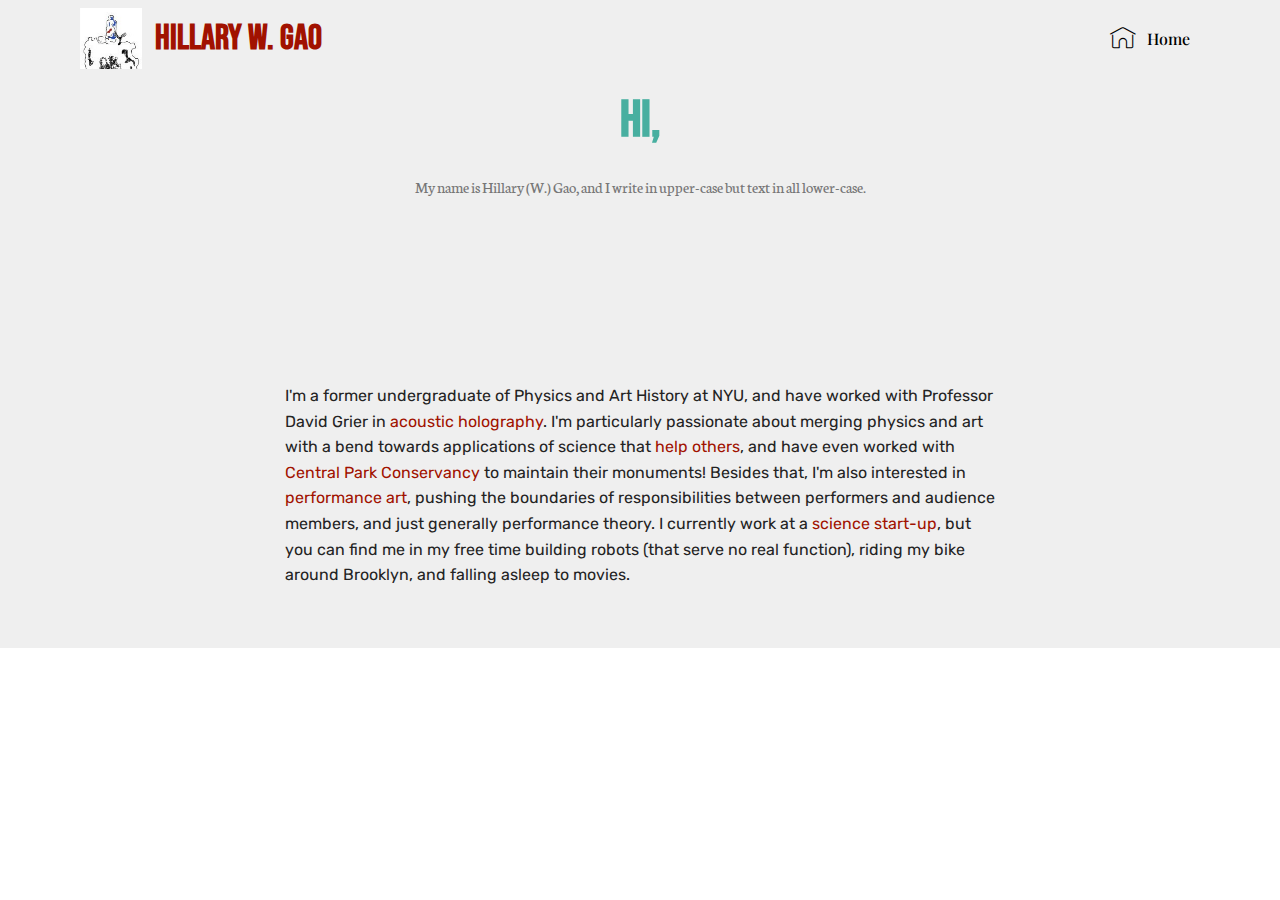
==== AboutHillaryWGao.html @ c8784635 "create github pages" ====
<!DOCTYPE html>
<html  >
<head>
  <!-- Site made with Mobirise Website Builder v4.12.3, https://mobirise.com -->
  <meta charset="UTF-8">
  <meta http-equiv="X-UA-Compatible" content="IE=edge">
  <meta name="generator" content="Mobirise v4.12.3, mobirise.com">
  <meta name="viewport" content="width=device-width, initial-scale=1, minimum-scale=1">
  <link rel="shortcut icon" href="assets/images/img-116-134x134.jpeg" type="image/x-icon">
  <meta name="description" content="Like a README.md but about who I am! ">
  
  
  <title>Who am I? </title>
  <link rel="stylesheet" href="assets/web/assets/mobirise-icons/mobirise-icons.css">
  <link rel="stylesheet" href="assets/bootstrap/css/bootstrap.min.css">
  <link rel="stylesheet" href="assets/bootstrap/css/bootstrap-grid.min.css">
  <link rel="stylesheet" href="assets/bootstrap/css/bootstrap-reboot.min.css">
  <link rel="stylesheet" href="assets/tether/tether.min.css">
  <link rel="stylesheet" href="assets/dropdown/css/style.css">
  <link rel="stylesheet" href="assets/theme/css/style.css">
  <link rel="preload" as="style" href="assets/mobirise/css/mbr-additional.css"><link rel="stylesheet" href="assets/mobirise/css/mbr-additional.css" type="text/css">
  
  
  
</head>
<body>
  <section class="menu cid-qTkzRZLJNu" once="menu" id="menu1-e">

    

    <nav class="navbar navbar-expand beta-menu navbar-dropdown align-items-center navbar-fixed-top navbar-toggleable-sm">
        <button class="navbar-toggler navbar-toggler-right" type="button" data-toggle="collapse" data-target="#navbarSupportedContent" aria-controls="navbarSupportedContent" aria-expanded="false" aria-label="Toggle navigation">
            <div class="hamburger">
                <span></span>
                <span></span>
                <span></span>
                <span></span>
            </div>
        </button>
        <div class="menu-logo">
            <div class="navbar-brand">
                <span class="navbar-logo">
                    <a href="https://mobirise.com">
                         <img src="assets/images/img-116-134x134.jpeg" alt="Mobirise" title="" style="height: 3.8rem;">
                    </a>
                </span>
                <span class="navbar-caption-wrap"><a class="navbar-caption text-primary display-2" href="https://mobirise.com">
                        Hillary W. Gao</a></span>
            </div>
        </div>
        <div class="collapse navbar-collapse" id="navbarSupportedContent">
            <ul class="navbar-nav nav-dropdown nav-right" data-app-modern-menu="true"><li class="nav-item">
                    <a class="nav-link link text-black display-4" href="https://mobirise.com">
                        </a>
                </li><li class="nav-item"><a class="nav-link link text-black display-4" href="index.html" aria-expanded="false"><span class="mbri-home mbr-iconfont mbr-iconfont-btn"></span>
                        Home</a></li></ul>
            
        </div>
    </nav>
</section>

<section class="engine"><a href="https://mobirise.info/b">how to create your own website</a></section><section class="header1 cid-s7AnDSjuWw" id="header16-1t">

    

    

    <div class="container">
        <div class="row justify-content-md-center">
            <div class="col-md-10 align-center">
                <h1 class="mbr-section-title mbr-bold pb-3 mbr-fonts-style display-1">
                    HI,</h1>
                
                <p class="mbr-text pb-3 mbr-fonts-style display-5">
                    My name is Hillary (W.) Gao, and I write in upper-case but text in all lower-case.</p>
                
            </div>
        </div>
    </div>

</section>

<section class="mbr-section article content1 cid-s7AnAhJPip" id="content1-1s">
    
     

    <div class="container">
        <div class="media-container-row">
            <div class="mbr-text col-12 mbr-fonts-style display-7 col-md-8">I'm a former undergraduate of Physics and Art History at NYU, and have worked with Professor David Grier in <a href="Acoustics.html">acoustic holography</a>. I'm particularly passionate about merging physics and art with a bend towards applications of science that <a href="page5.html">help</a> <a href="COVID .html">others</a>, and have even worked with <a href="page6.html">Central Park Conservancy</a> to maintain their monuments! Besides that, I'm also interested in <a href="dinnerparty.html">performance art</a>, pushing the boundaries of responsibilities between performers and audience members, and just generally performance theory. I currently work at a <a href="http://spheryx.solutions">science start-up</a>, but you can find me in my free time building robots (that serve no real function), riding my bike around Brooklyn, and falling asleep to movies.&nbsp;</div>
        </div>
    </div>
</section>


  <script src="assets/web/assets/jquery/jquery.min.js"></script>
  <script src="assets/popper/popper.min.js"></script>
  <script src="assets/bootstrap/js/bootstrap.min.js"></script>
  <script src="assets/tether/tether.min.js"></script>
  <script src="assets/smoothscroll/smooth-scroll.js"></script>
  <script src="assets/dropdown/js/nav-dropdown.js"></script>
  <script src="assets/dropdown/js/navbar-dropdown.js"></script>
  <script src="assets/touchswipe/jquery.touch-swipe.min.js"></script>
  <script src="assets/theme/js/script.js"></script>
  
  
</body>
</html>
---- assets/web/assets/mobirise-icons/mobirise-icons.css ----
@font-face {
  font-family: 'MobiriseIcons';
  src:  url('mobirise-icons.eot?spat4u');
  src:  url('mobirise-icons.eot?spat4u#iefix') format('embedded-opentype'),
    url('mobirise-icons.ttf?spat4u') format('truetype'),
    url('mobirise-icons.woff?spat4u') format('woff'),
    url('mobirise-icons.svg?spat4u#MobiriseIcons') format('svg');
  font-weight: normal;
  font-style: normal;
  font-display: swap;
}

[class^="mbri-"], [class*=" mbri-"] {
  /* use !important to prevent issues with browser extensions that change fonts */
  font-family: MobiriseIcons !important;
  speak: none;
  font-style: normal;
  font-weight: normal;
  font-variant: normal;
  text-transform: none;
  line-height: 1;

  /* Better Font Rendering =========== */
  -webkit-font-smoothing: antialiased;
  -moz-osx-font-smoothing: grayscale;
}

.mbri-add-submenu:before {
  content: "\e900";
}
.mbri-alert:before {
  content: "\e901";
}
.mbri-align-center:before {
  content: "\e902";
}
.mbri-align-justify:before {
  content: "\e903";
}
.mbri-align-left:before {
  content: "\e904";
}
.mbri-align-right:before {
  content: "\e905";
}
.mbri-android:before {
  content: "\e906";
}
.mbri-apple:before {
  content: "\e907";
}
.mbri-arrow-down:before {
  content: "\e908";
}
.mbri-arrow-next:before {
  content: "\e909";
}
.mbri-arrow-prev:before {
  content: "\e90a";
}
.mbri-arrow-up:before {
  content: "\e90b";
}
.mbri-bold:before {
  content: "\e90c";
}
.mbri-bookmark:before {
  content: "\e90d";
}
.mbri-bootstrap:before {
  content: "\e90e";
}
.mbri-briefcase:before {
  content: "\e90f";
}
.mbri-browse:before {
  content: "\e910";
}
.mbri-bulleted-list:before {
  content: "\e911";
}
.mbri-calendar:before {
  content: "\e912";
}
.mbri-camera:before {
  content: "\e913";
}
.mbri-cart-add:before {
  content: "\e914";
}
.mbri-cart-full:before {
  content: "\e915";
}
.mbri-cash:before {
  content: "\e916";
}
.mbri-change-style:before {
  content: "\e917";
}
.mbri-chat:before {
  content: "\e918";
}
.mbri-clock:before {
  content: "\e919";
}
.mbri-close:before {
  content: "\e91a";
}
.mbri-cloud:before {
  content: "\e91b";
}
.mbri-code:before {
  content: "\e91c";
}
.mbri-contact-form:before {
  content: "\e91d";
}
.mbri-credit-card:before {
  content: "\e91e";
}
.mbri-cursor-click:before {
  content: "\e91f";
}
.mbri-cust-feedback:before {
  content: "\e920";
}
.mbri-database:before {
  content: "\e921";
}
.mbri-delivery:before {
  content: "\e922";
}
.mbri-desktop:before {
  content: "\e923";
}
.mbri-devices:before {
  content: "\e924";
}
.mbri-down:before {
  content: "\e925";
}
.mbri-download:before {
  content: "\e989";
}
.mbri-drag-n-drop:before {
  content: "\e927";
}
.mbri-drag-n-drop2:before {
  content: "\e928";
}
.mbri-edit:before {
  content: "\e929";
}
.mbri-edit2:before {
  content: "\e92a";
}
.mbri-error:before {
  content: "\e92b";
}
.mbri-extension:before {
  content: "\e92c";
}
.mbri-features:before {
  content: "\e92d";
}
.mbri-file:before {
  content: "\e92e";
}
.mbri-flag:before {
  content: "\e92f";
}
.mbri-folder:before {
  content: "\e930";
}
.mbri-gift:before {
  content: "\e931";
}
.mbri-github:before {
  content: "\e932";
}
.mbri-globe:before {
  content: "\e933";
}
.mbri-globe-2:before {
  content: "\e934";
}
.mbri-growing-chart:before {
  content: "\e935";
}
.mbri-hearth:before {
  content: "\e936";
}
.mbri-help:before {
  content: "\e937";
}
.mbri-home:before {
  content: "\e938";
}
.mbri-hot-cup:before {
  content: "\e939";
}
.mbri-idea:before {
  content: "\e93a";
}
.mbri-image-gallery:before {
  content: "\e93b";
}
.mbri-image-slider:before {
  content: "\e93c";
}
.mbri-info:before {
  content: "\e93d";
}
.mbri-italic:before {
  content: "\e93e";
}
.mbri-key:before {
  content: "\e93f";
}
.mbri-laptop:before {
  content: "\e940";
}
.mbri-layers:before {
  content: "\e941";
}
.mbri-left-right:before {
  content: "\e942";
}
.mbri-left:before {
  content: "\e943";
}
.mbri-letter:before {
  content: "\e944";
}
.mbri-like:before {
  content: "\e945";
}
.mbri-link:before {
  content: "\e946";
}
.mbri-lock:before {
  content: "\e947";
}
.mbri-login:before {
  content: "\e948";
}
.mbri-logout:before {
  content: "\e949";
}
.mbri-magic-stick:before {
  content: "\e94a";
}
.mbri-map-pin:before {
  content: "\e94b";
}
.mbri-menu:before {
  content: "\e94c";
}
.mbri-mobile:before {
  content: "\e94d";
}
.mbri-mobile2:before {
  content: "\e94e";
}
.mbri-mobirise:before {
  content: "\e94f";
}
.mbri-more-horizontal:before {
  content: "\e950";
}
.mbri-more-vertical:before {
  content: "\e951";
}
.mbri-music:before {
  content: "\e952";
}
.mbri-new-file:before {
  content: "\e953";
}
.mbri-numbered-list:before {
  content: "\e954";
}
.mbri-opened-folder:before {
  content: "\e955";
}
.mbri-pages:before {
  content: "\e956";
}
.mbri-paper-plane:before {
  content: "\e957";
}
.mbri-paperclip:before {
  content: "\e958";
}
.mbri-photo:before {
  content: "\e959";
}
.mbri-photos:before {
  content: "\e95a";
}
.mbri-pin:before {
  content: "\e95b";
}
.mbri-play:before {
  content: "\e95c";
}
.mbri-plus:before {
  content: "\e95d";
}
.mbri-preview:before {
  content: "\e95e";
}
.mbri-print:before {
  content: "\e95f";
}
.mbri-protect:before {
  content: "\e960";
}
.mbri-question:before {
  content: "\e961";
}
.mbri-quote-left:before {
  content: "\e962";
}
.mbri-quote-right:before {
  content: "\e963";
}
.mbri-refresh:before {
  content: "\e964";
}
.mbri-responsive:before {
  content: "\e965";
}
.mbri-right:before {
  content: "\e966";
}
.mbri-rocket:before {
  content: "\e967";
}
.mbri-sad-face:before {
  content: "\e968";
}
.mbri-sale:before {
  content: "\e969";
}
.mbri-save:before {
  content: "\e96a";
}
.mbri-search:before {
  content: "\e96b";
}
.mbri-setting:before {
  content: "\e96c";
}
.mbri-setting2:before {
  content: "\e96d";
}
.mbri-setting3:before {
  content: "\e96e";
}
.mbri-share:before {
  content: "\e96f";
}
.mbri-shopping-bag:before {
  content: "\e970";
}
.mbri-shopping-basket:before {
  content: "\e971";
}
.mbri-shopping-cart:before {
  content: "\e972";
}
.mbri-sites:before {
  content: "\e973";
}
.mbri-smile-face:before {
  content: "\e974";
}
.mbri-speed:before {
  content: "\e975";
}
.mbri-star:before {
  content: "\e976";
}
.mbri-success:before {
  content: "\e977";
}
.mbri-sun:before {
  content: "\e978";
}
.mbri-sun2:before {
  content: "\e979";
}
.mbri-tablet:before {
  content: "\e97a";
}
.mbri-tablet-vertical:before {
  content: "\e97b";
}
.mbri-target:before {
  content: "\e97c";
}
.mbri-timer:before {
  content: "\e97d";
}
.mbri-to-ftp:before {
  content: "\e97e";
}
.mbri-to-local-drive:before {
  content: "\e97f";
}
.mbri-touch-swipe:before {
  content: "\e980";
}
.mbri-touch:before {
  content: "\e981";
}
.mbri-trash:before {
  content: "\e982";
}
.mbri-underline:before {
  content: "\e983";
}
.mbri-unlink:before {
  content: "\e984";
}
.mbri-unlock:before {
  content: "\e985";
}
.mbri-up-down:before {
  content: "\e986";
}
.mbri-up:before {
  content: "\e987";
}
.mbri-update:before {
  content: "\e988";
}
.mbri-upload:before {
 content: "\e926"; 
}
.mbri-user:before {
  content: "\e98a";
}
.mbri-user2:before {
  content: "\e98b";
}
.mbri-users:before {
  content: "\e98c";
}
.mbri-video:before {
  content: "\e98d";
}
.mbri-video-play:before {
  content: "\e98e";
}
.mbri-watch:before {
  content: "\e98f";
}
.mbri-website-theme:before {
  content: "\e990";
}
.mbri-wifi:before {
  content: "\e991";
}
.mbri-windows:before {
  content: "\e992";
}
.mbri-zoom-out:before {
  content: "\e993";
}
.mbri-redo:before {
  content: "\e994";
}
.mbri-undo:before {
  content: "\e995";
}
---- assets/dropdown/css/style.css ----
.navbar-dropdown {
  left: 0;
  padding: 0;
  position: absolute;
  right: 0;
  top: 0;
  transition: all 0.45s ease;
  z-index: 1030;
  background: #282828; }
  .navbar-dropdown .navbar-logo {
    margin-right: 0.8rem;
    transition: margin 0.3s ease-in-out;
    vertical-align: middle; }
    .navbar-dropdown .navbar-logo img {
      height: 3.125rem;
      transition: all 0.3s ease-in-out; }
    .navbar-dropdown .navbar-logo.mbr-iconfont {
      font-size: 3.125rem;
      line-height: 3.125rem; }
  .navbar-dropdown .navbar-caption {
    font-weight: 700;
    white-space: normal;
    vertical-align: -4px;
    line-height: 3.125rem !important; }
    .navbar-dropdown .navbar-caption, .navbar-dropdown .navbar-caption:hover {
      color: inherit;
      text-decoration: none; }
  .navbar-dropdown .mbr-iconfont + .navbar-caption {
    vertical-align: -1px; }
  .navbar-dropdown.navbar-fixed-top {
    position: fixed; }
  .navbar-dropdown .navbar-brand span {
    vertical-align: -4px; }
  .navbar-dropdown.bg-color.transparent {
    background: none; }
  .navbar-dropdown.navbar-short .navbar-brand {
    padding: 0.625rem 0; }
    .navbar-dropdown.navbar-short .navbar-brand span {
      vertical-align: -1px; }
  .navbar-dropdown.navbar-short .navbar-caption {
    line-height: 2.375rem !important;
    vertical-align: -2px; }
  .navbar-dropdown.navbar-short .navbar-logo {
    margin-right: 0.5rem; }
    .navbar-dropdown.navbar-short .navbar-logo img {
      height: 2.375rem; }
    .navbar-dropdown.navbar-short .navbar-logo.mbr-iconfont {
      font-size: 2.375rem;
      line-height: 2.375rem; }
  .navbar-dropdown.navbar-short .mbr-table-cell {
    height: 3.625rem; }
  .navbar-dropdown .navbar-close {
    left: 0.6875rem;
    position: fixed;
    top: 0.75rem;
    z-index: 1000; }
  .navbar-dropdown .hamburger-icon {
    content: "";
    display: inline-block;
    vertical-align: middle;
    width: 16px;
    -webkit-box-shadow: 0 -6px 0 1px #282828,0 0 0 1px #282828,0 6px 0 1px #282828;
    -moz-box-shadow: 0 -6px 0 1px #282828,0 0 0 1px #282828,0 6px 0 1px #282828;
    box-shadow: 0 -6px 0 1px #282828,0 0 0 1px #282828,0 6px 0 1px #282828; }

.dropdown-menu .dropdown-toggle[data-toggle="dropdown-submenu"]::after {
  border-bottom: 0.35em solid transparent;
  border-left: 0.35em solid;
  border-right: 0;
  border-top: 0.35em solid transparent;
  margin-left: 0.3rem; }

.dropdown-menu .dropdown-item:focus {
  outline: 0; }

.nav-dropdown {
  font-size: 0.75rem;
  font-weight: 500;
  height: auto !important; }
  .nav-dropdown .nav-btn {
    padding-left: 1rem; }
  .nav-dropdown .link {
    margin: .667em 1.667em;
    font-weight: 500;
    padding: 0;
    transition: color .2s ease-in-out; }
    .nav-dropdown .link.dropdown-toggle {
      margin-right: 2.583em; }
      .nav-dropdown .link.dropdown-toggle::after {
        margin-left: .25rem;
        border-top: 0.35em solid;
        border-right: 0.35em solid transparent;
        border-left: 0.35em solid transparent;
        border-bottom: 0; }
      .nav-dropdown .link.dropdown-toggle[aria-expanded="true"] {
        margin: 0;
        padding: 0.667em 3.263em  0.667em 1.667em; }
  .nav-dropdown .link::after,
  .nav-dropdown .dropdown-item::after {
    color: inherit; }
  .nav-dropdown .btn {
    font-size: 0.75rem;
    font-weight: 700;
    letter-spacing: 0;
    margin-bottom: 0;
    padding-left: 1.25rem;
    padding-right: 1.25rem; }
  .nav-dropdown .dropdown-menu {
    border-radius: 0;
    border: 0;
    left: 0;
    margin: 0;
    padding-bottom: 1.25rem;
    padding-top: 1.25rem;
    position: relative; }
  .nav-dropdown .dropdown-submenu {
    margin-left: 0.125rem;
    top: 0; }
  .nav-dropdown .dropdown-item {
    font-weight: 500;
    line-height: 2;
    padding: 0.3846em 4.615em 0.3846em 1.5385em;
    position: relative;
    transition: color .2s ease-in-out, background-color .2s ease-in-out; }
    .nav-dropdown .dropdown-item::after {
      margin-top: -0.3077em;
      position: absolute;
      right: 1.1538em;
      top: 50%; }
    .nav-dropdown .dropdown-item:focus, .nav-dropdown .dropdown-item:hover {
      background: none; }

@media (max-width: 767px) {
  .nav-dropdown.navbar-toggleable-sm {
    bottom: 0;
    display: none;
    left: 0;
    overflow-x: hidden;
    position: fixed;
    top: 0;
    transform: translateX(-100%);
    -ms-transform: translateX(-100%);
    -webkit-transform: translateX(-100%);
    width: 18.75rem;
    z-index: 999; } }
.nav-dropdown.navbar-toggleable-xl {
  bottom: 0;
  display: none;
  left: 0;
  overflow-x: hidden;
  position: fixed;
  top: 0;
  transform: translateX(-100%);
  -ms-transform: translateX(-100%);
  -webkit-transform: translateX(-100%);
  width: 18.75rem;
  z-index: 999; }

.nav-dropdown-sm {
  display: block !important;
  overflow-x: hidden;
  overflow: auto;
  padding-top: 3.875rem; }
  .nav-dropdown-sm::after {
    content: "";
    display: block;
    height: 3rem;
    width: 100%; }
  .nav-dropdown-sm.collapse.in ~ .navbar-close {
    display: block !important; }
  .nav-dropdown-sm.collapsing, .nav-dropdown-sm.collapse.in {
    transform: translateX(0);
    -ms-transform: translateX(0);
    -webkit-transform: translateX(0);
    transition: all 0.25s ease-out;
    -webkit-transition: all 0.25s ease-out;
    background: #282828; }
  .nav-dropdown-sm.collapsing[aria-expanded="false"] {
    transform: translateX(-100%);
    -ms-transform: translateX(-100%);
    -webkit-transform: translateX(-100%); }
  .nav-dropdown-sm .nav-item {
    display: block;
    margin-left: 0 !important;
    padding-left: 0; }
  .nav-dropdown-sm .link,
  .nav-dropdown-sm .dropdown-item {
    border-top: 1px dotted rgba(255, 255, 255, 0.1);
    font-size: 0.8125rem;
    line-height: 1.6;
    margin: 0 !important;
    padding: 0.875rem 2.4rem 0.875rem 1.5625rem !important;
    position: relative;
    white-space: normal; }
    .nav-dropdown-sm .link:focus, .nav-dropdown-sm .link:hover,
    .nav-dropdown-sm .dropdown-item:focus,
    .nav-dropdown-sm .dropdown-item:hover {
      background: rgba(0, 0, 0, 0.2) !important;
      color: #c0a375; }
  .nav-dropdown-sm .nav-btn {
    position: relative;
    padding: 1.5625rem 1.5625rem 0 1.5625rem; }
    .nav-dropdown-sm .nav-btn::before {
      border-top: 1px dotted rgba(255, 255, 255, 0.1);
      content: "";
      left: 0;
      position: absolute;
      top: 0;
      width: 100%; }
    .nav-dropdown-sm .nav-btn + .nav-btn {
      padding-top: 0.625rem; }
      .nav-dropdown-sm .nav-btn + .nav-btn::before {
        display: none; }
  .nav-dropdown-sm .btn {
    padding: 0.625rem 0; }
  .nav-dropdown-sm .dropdown-toggle[data-toggle="dropdown-submenu"]::after {
    margin-left: .25rem;
    border-top: 0.35em solid;
    border-right: 0.35em solid transparent;
    border-left: 0.35em solid transparent;
    border-bottom: 0; }
  .nav-dropdown-sm .dropdown-toggle[data-toggle="dropdown-submenu"][aria-expanded="true"]::after {
    border-top: 0;
    border-right: 0.35em solid transparent;
    border-left: 0.35em solid transparent;
    border-bottom: 0.35em solid; }
  .nav-dropdown-sm .dropdown-menu {
    margin: 0;
    padding: 0;
    position: relative;
    top: 0;
    left: 0;
    width: 100%;
    border: 0;
    float: none;
    border-radius: 0;
    background: none; }
  .nav-dropdown-sm .dropdown-submenu {
    left: 100%;
    margin-left: 0.125rem;
    margin-top: -1.25rem;
    top: 0; }

.navbar-toggleable-sm .nav-dropdown .dropdown-menu {
  position: absolute; }

.navbar-toggleable-sm .nav-dropdown .dropdown-submenu {
  left: 100%;
  margin-left: 0.125rem;
  margin-top: -1.25rem;
  top: 0; }

.navbar-toggleable-sm.opened .nav-dropdown .dropdown-menu {
  position: relative; }

.navbar-toggleable-sm.opened .nav-dropdown .dropdown-submenu {
  left: 0;
  margin-left: 00rem;
  margin-top: 0rem;
  top: 0; }

.is-builder .nav-dropdown.collapsing {
  transition: none !important; }

/*# sourceMappingURL=style.css.map */
---- assets/theme/css/style.css ----
@charset "UTF-8";
/*!
 * Mobirise v4 theme (https://mobirise.com/)
 * Copyright 2017 Mobirise
 */
section {
  background-color: #eeeeee;
}

body {
  font-style: normal;
  line-height: 1.5;
}

section,
.container,
.container-fluid {
  position: relative;
  word-wrap: break-word;
}

a.mbr-iconfont:hover {
  text-decoration: none;
}

.article .lead p,
.article .lead ul,
.article .lead ol,
.article .lead pre,
.article .lead blockquote {
  margin-bottom: 0;
}

ul,
ol,
pre,
blockquote {
  margin-bottom: 2.3125rem;
}

pre {
  background: #f4f4f4;
  padding: 10px 24px;
  white-space: pre-wrap;
}

.inactive {
  -webkit-user-select: none;
  -moz-user-select: none;
  -ms-user-select: none;
  user-select: none;
  pointer-events: none;
  -webkit-user-drag: none;
  user-drag: none;
}

.mbr-section__comments .row {
  justify-content: center;
  -webkit-justify-content: center;
}

a {
  font-style: normal;
  font-weight: 400;
  cursor: pointer;
}
a, a:hover {
  text-decoration: none;
}

figure {
  margin-bottom: 0;
}

body {
  color: #232323;
}

h1,
h2,
h3,
h4,
h5,
h6,
.h1,
.h2,
.h3,
.h4,
.h5,
.h6,
.display-1,
.display-2,
.display-3,
.display-4 {
  line-height: 1;
  word-break: break-word;
  word-wrap: break-word;
}

.mbr-section-title {
  font-style: normal;
  line-height: 1.2;
}

.mbr-section-subtitle {
  line-height: 1.3;
}

.mbr-text {
  font-style: normal;
  line-height: 1.6;
}

b,
strong {
  font-weight: bold;
}

blockquote {
  padding: 10px 0 10px 20px;
  position: relative;
  border-left: 2px solid;
  border-color: #ff3366;
}

input:-webkit-autofill, input:-webkit-autofill:hover, input:-webkit-autofill:focus, input:-webkit-autofill:active {
  transition-delay: 9999s;
  transition-property: background-color, color;
}

textarea[type=hidden] {
  display: none;
}

body {
  position: relative;
}

section {
  background-position: 50% 50%;
  background-repeat: no-repeat;
  background-size: cover;
}
section .mbr-background-video,
section .mbr-background-video-preview {
  position: absolute;
  bottom: 0;
  left: 0;
  right: 0;
  top: 0;
}

.hidden {
  visibility: hidden;
}

.mbr-z-index20 {
  z-index: 20;
}

/*! Base colors */
.mbr-white {
  color: #ffffff;
}

.mbr-black {
  color: #000000;
}

.mbr-bg-white {
  background-color: #ffffff;
}

.mbr-bg-black {
  background-color: #000000;
}

/*! Text-aligns */
.align-left {
  text-align: left;
}

.align-center {
  text-align: center;
}

.align-right {
  text-align: right;
}

@media (max-width: 767px) {
  .align-left,
.align-center,
.align-right,
.mbr-section-btn,
.mbr-section-title {
    text-align: center;
  }
}
/*! Font-weight  */
.mbr-light {
  font-weight: 300;
}

.mbr-regular {
  font-weight: 400;
}

.mbr-semibold {
  font-weight: 500;
}

.mbr-bold {
  font-weight: 700;
}

/*! Media  */
.media-size-item {
  -webkit-flex: 1 1 auto;
  -moz-flex: 1 1 auto;
  -ms-flex: 1 1 auto;
  -o-flex: 1 1 auto;
  flex: 1 1 auto;
}

.media-content {
  -webkit-flex-basis: 100%;
  flex-basis: 100%;
}

.media-container-row {
  display: -ms-flexbox;
  display: -webkit-flex;
  display: flex;
  -webkit-flex-direction: row;
  -ms-flex-direction: row;
  flex-direction: row;
  -webkit-flex-wrap: wrap;
  -ms-flex-wrap: wrap;
  flex-wrap: wrap;
  -webkit-justify-content: center;
  -ms-flex-pack: center;
  justify-content: center;
  -webkit-align-content: center;
  -ms-flex-line-pack: center;
  align-content: center;
  -webkit-align-items: start;
  -ms-flex-align: start;
  align-items: start;
}
.media-container-row .media-size-item {
  width: 400px;
}

.media-container-column {
  display: -ms-flexbox;
  display: -webkit-flex;
  display: flex;
  -webkit-flex-direction: column;
  -ms-flex-direction: column;
  flex-direction: column;
  -webkit-flex-wrap: wrap;
  -ms-flex-wrap: wrap;
  flex-wrap: wrap;
  -webkit-justify-content: center;
  -ms-flex-pack: center;
  justify-content: center;
  -webkit-align-content: center;
  -ms-flex-line-pack: center;
  align-content: center;
  -webkit-align-items: stretch;
  -ms-flex-align: stretch;
  align-items: stretch;
}
.media-container-column > * {
  width: 100%;
}

@media (min-width: 992px) {
  .media-container-row {
    -webkit-flex-wrap: nowrap;
    -ms-flex-wrap: nowrap;
    flex-wrap: nowrap;
  }
}
figure {
  overflow: hidden;
}

figure[mbr-media-size] {
  transition: width 0.1s;
}

.mbr-figure img,
.mbr-figure iframe {
  display: block;
  width: 100%;
}

.card {
  background-color: transparent;
  border: none;
}

.card-box {
  width: 100%;
}

.card-img {
  text-align: center;
  flex-shrink: 0;
  -webkit-flex-shrink: 0;
}

.media {
  max-width: 100%;
  margin: 0 auto;
}

.mbr-figure {
  -ms-flex-item-align: center;
  -ms-grid-row-align: center;
  -webkit-align-self: center;
  align-self: center;
}

.media-container > div {
  max-width: 100%;
}

.mbr-figure img,
.card-img img {
  width: 100%;
}

@media (max-width: 991px) {
  .media-size-item {
    width: auto !important;
  }

  .media {
    width: auto;
  }

  .mbr-figure {
    width: 100% !important;
  }
}
/*! Buttons */
.btn {
  font-weight: 500;
  border-width: 2px;
  font-style: normal;
  letter-spacing: 1px;
  margin: 0.4rem 0.8rem;
  white-space: normal;
  -webkit-transition: all 0.3s ease-in-out;
  -moz-transition: all 0.3s ease-in-out;
  transition: all 0.3s ease-in-out;
  display: inline-flex;
  align-items: center;
  justify-content: center;
  word-break: break-word;
  -webkit-align-items: center;
  -webkit-justify-content: center;
  display: -webkit-inline-flex;
}

.btn-sm {
  font-weight: 500;
  letter-spacing: 1px;
  -webkit-transition: all 0.3s ease-in-out;
  -moz-transition: all 0.3s ease-in-out;
  transition: all 0.3s ease-in-out;
}

.btn-md {
  font-weight: 500;
  letter-spacing: 1px;
  margin: 0.4rem 0.8rem !important;
  -webkit-transition: all 0.3s ease-in-out;
  -moz-transition: all 0.3s ease-in-out;
  transition: all 0.3s ease-in-out;
}

.btn-lg {
  font-weight: 500;
  letter-spacing: 1px;
  margin: 0.4rem 0.8rem !important;
  -webkit-transition: all 0.3s ease-in-out;
  -moz-transition: all 0.3s ease-in-out;
  transition: all 0.3s ease-in-out;
}

.mbr-section-btn {
  margin-left: -0.25rem;
  margin-right: -0.25rem;
  font-size: 0;
}

nav .mbr-section-btn {
  margin-left: 0rem;
  margin-right: 0rem;
}

.btn-form {
  border-radius: 0;
}
.btn-form:hover {
  cursor: pointer;
}

/*! Btn icon margin */
.btn .mbr-iconfont,
.btn.btn-sm .mbr-iconfont {
  cursor: pointer;
  margin-right: 0.5rem;
}

.btn.btn-md .mbr-iconfont,
.btn.btn-md .mbr-iconfont {
  margin-right: 0.8rem;
}

.mbr-regular {
  font-weight: 400;
}

.mbr-semibold {
  font-weight: 500;
}

.mbr-bold {
  font-weight: 700;
}

[type=submit] {
  -webkit-appearance: none;
}

/*! Full-screen */
.mbr-fullscreen .mbr-overlay {
  min-height: 100vh;
}

.mbr-fullscreen {
  display: flex;
  display: -webkit-flex;
  display: -moz-flex;
  display: -ms-flex;
  display: -o-flex;
  align-items: center;
  -webkit-align-items: center;
  min-height: 100vh;
  padding-top: 3rem;
  padding-bottom: 3rem;
}

/*! Map */
.map {
  height: 25rem;
  position: relative;
}
.map iframe {
  width: 100%;
  height: 100%;
}

.mbr-overlay {
  background-color: #000;
  bottom: 0;
  left: 0;
  opacity: 0.5;
  position: absolute;
  right: 0;
  top: 0;
  z-index: 0;
  pointer-events: none;
}

/* Form */
blockquote {
  font-style: italic;
  padding: 10px 0 10px 20px;
  font-size: 1.09rem;
  position: relative;
  border-width: 3px;
}

.form-control {
  background-color: #f5f5f5;
  box-shadow: none;
  color: #565656;
  line-height: 1.43;
  min-height: 3.5em;
  padding: 1.07em 0.5em;
}
.form-control, .form-control:focus {
  border: 1px solid #e8e8e8;
}
.form-active .form-control:invalid {
  border-color: red;
}

.form-control-label {
  position: relative;
  cursor: pointer;
  margin-bottom: 0.357em;
  padding: 0;
}

.alert {
  color: #ffffff;
  border-radius: 0;
  border: 0;
  font-size: 0.875rem;
  line-height: 1.5;
  margin-bottom: 1.875rem;
  padding: 1.25rem;
  position: relative;
}
.alert.alert-form::after {
  background-color: inherit;
  bottom: -7px;
  content: "";
  display: block;
  height: 14px;
  left: 50%;
  margin-left: -7px;
  position: absolute;
  transform: rotate(45deg);
  width: 14px;
  -webkit-transform: rotate(45deg);
}

.form-asterisk {
  font-family: initial;
  position: absolute;
  top: -2px;
  font-weight: normal;
}

/*! Scroll to top arrow */
#scrollToTop a i:before {
  content: "";
  position: absolute;
  height: 40%;
  top: 25%;
  background: #fff;
  width: 2px;
  left: calc(50% - 1px);
}
#scrollToTop a i:after {
  content: "";
  position: absolute;
  display: block;
  border-top: 2px solid #fff;
  border-right: 2px solid #fff;
  width: 40%;
  height: 40%;
  left: 30%;
  bottom: 30%;
  transform: rotate(135deg);
  -webkit-transform: rotate(135deg);
}

.mbr-arrow-up {
  bottom: 25px;
  right: 90px;
  position: fixed;
  text-align: right;
  z-index: 5000;
  color: #ffffff;
  font-size: 32px;
  transform: rotate(180deg);
  -webkit-transform: rotate(180deg);
}

.mbr-arrow-up a {
  background: rgba(0, 0, 0, 0.2);
  border-radius: 3px;
  color: #fff;
  display: inline-block;
  height: 60px;
  width: 60px;
  outline-style: none !important;
  position: relative;
  text-decoration: none;
  transition: all 0.3s ease-in-out;
  cursor: pointer;
  text-align: center;
}
.mbr-arrow-up a:hover {
  background-color: rgba(0, 0, 0, 0.4);
}
.mbr-arrow-up a i {
  line-height: 60px;
}

.mbr-arrow-up-icon {
  display: block;
  color: #fff;
}

.mbr-arrow-up-icon::before {
  content: "›";
  display: inline-block;
  font-family: serif;
  font-size: 32px;
  line-height: 1;
  font-style: normal;
  position: relative;
  top: 6px;
  left: -4px;
  -webkit-transform: rotate(-90deg);
  transform: rotate(-90deg);
}

/*! Arrow Down */
.mbr-arrow {
  position: absolute;
  bottom: 45px;
  left: 50%;
  width: 60px;
  height: 60px;
  cursor: pointer;
  background-color: rgba(80, 80, 80, 0.5);
  border-radius: 50%;
  -webkit-transform: translateX(-50%);
  transform: translateX(-50%);
}
.mbr-arrow > a {
  display: inline-block;
  text-decoration: none;
  outline-style: none;
  -webkit-animation: arrowdown 1.7s ease-in-out infinite;
  animation: arrowdown 1.7s ease-in-out infinite;
}
.mbr-arrow > a > i {
  position: absolute;
  top: -2px;
  left: 15px;
  font-size: 2rem;
}

@keyframes arrowdown {
  0% {
    transform: translateY(0px);
    -webkit-transform: translateY(0px);
  }
  50% {
    transform: translateY(-5px);
    -webkit-transform: translateY(-5px);
  }
  100% {
    transform: translateY(0px);
    -webkit-transform: translateY(0px);
  }
}
@-webkit-keyframes arrowdown {
  0% {
    transform: translateY(0px);
    -webkit-transform: translateY(0px);
  }
  50% {
    transform: translateY(-5px);
    -webkit-transform: translateY(-5px);
  }
  100% {
    transform: translateY(0px);
    -webkit-transform: translateY(0px);
  }
}
@media (max-width: 500px) {
  .mbr-arrow-up {
    left: 50%;
    right: auto;
    transform: translateX(-50%) rotate(180deg);
    -webkit-transform: translateX(-50%) rotate(180deg);
  }
}
/*Gradients animation*/
@keyframes gradient-animation {
  from {
    background-position: 0% 100%;
    animation-timing-function: ease-in-out;
  }
  to {
    background-position: 100% 0%;
    animation-timing-function: ease-in-out;
  }
}
@-webkit-keyframes gradient-animation {
  from {
    background-position: 0% 100%;
    animation-timing-function: ease-in-out;
  }
  to {
    background-position: 100% 0%;
    animation-timing-function: ease-in-out;
  }
}
.bg-gradient {
  background-size: 200% 200%;
  animation: gradient-animation 5s infinite alternate;
  -webkit-animation: gradient-animation 5s infinite alternate;
}

.menu .navbar-brand {
  display: -webkit-flex;
}
.menu .navbar-brand span {
  display: flex;
  display: -webkit-flex;
}
.menu .navbar-brand .navbar-caption-wrap {
  display: -webkit-flex;
}
.menu .navbar-brand .navbar-logo img {
  display: -webkit-flex;
}
@media (min-width: 768px) and (max-width: 1023px) {
  .menu .navbar-toggleable-sm .navbar-nav {
    display: -webkit-box;
    display: -webkit-flex;
    display: -ms-flexbox;
  }
}
@media (max-width: 1023px) {
  .menu .navbar-collapse {
    max-height: 93.5vh;
  }
  .menu .navbar-collapse.show {
    overflow: auto;
  }
}
@media (min-width: 1024px) {
  .menu .navbar-nav.nav-dropdown {
    display: -webkit-flex;
  }
  .menu .navbar-toggleable-sm .navbar-collapse {
    display: -webkit-flex !important;
  }
  .menu .collapsed .navbar-collapse {
    max-height: 93.5vh;
  }
  .menu .collapsed .navbar-collapse.show {
    overflow: auto;
  }
}
@media (max-width: 767px) {
  .menu .navbar-collapse {
    max-height: 80vh;
  }
}

/* Others*/
.note-check a[data-value=Rubik] {
  font-style: normal;
}

.mbr-arrow a {
  color: #ffffff;
}

@media (max-width: 767px) {
  .mbr-arrow {
    display: none;
  }
}
.navbar {
  display: -webkit-flex;
  -webkit-flex-wrap: wrap;
  -webkit-align-items: center;
  -webkit-justify-content: space-between;
}

.navbar-collapse {
  -webkit-flex-basis: 100%;
  -webkit-flex-grow: 1;
  -webkit-align-items: center;
}

.nav-dropdown .link {
  padding: 0.667em 1.667em !important;
  margin: 0 !important;
}

.nav {
  display: -webkit-flex;
  -webkit-flex-wrap: wrap;
}

.row {
  display: -webkit-flex;
  -webkit-flex-wrap: wrap;
}

.justify-content-center {
  -webkit-justify-content: center;
}

.form-inline {
  display: -webkit-flex;
  -webkit-flex-flow: row wrap;
  -webkit-align-items: center;
}

.card-wrapper {
  -webkit-flex: 1;
}

.carousel-control {
  z-index: 10;
  display: -webkit-flex;
  -webkit-align-items: center;
  -webkit-justify-content: center;
}

.carousel-controls {
  display: -webkit-flex;
}

.media {
  display: -webkit-flex;
}

.form-group:focus {
  outline: none;
}

.jq-selectbox__select {
  padding: 1.07em 0.5em;
  position: absolute;
  top: 0;
  left: 0;
  width: 100%;
}

.jq-selectbox__dropdown {
  position: absolute;
  top: 100%;
  left: 0 !important;
  width: 100% !important;
}

.jq-selectbox__trigger-arrow {
  transform: translateY(-50%);
}

.jq-selectbox li {
  padding: 1.07em 0.5em;
}

input[type=range] {
  padding-left: 0 !important;
  padding-right: 0 !important;
}

.modal-dialog,
.modal-content {
  height: 100%;
}

.modal-dialog .carousel-inner {
  height: calc(100vh - 1.75rem);
}
@media (max-width: 575px) {
  .modal-dialog .carousel-inner {
    height: calc(100vh - 1rem);
  }
}

.carousel-item {
  text-align: center;
}

.carousel-item img {
  margin: auto;
}

.navbar-toggler {
  -webkit-align-self: flex-start;
  -ms-flex-item-align: start;
  align-self: flex-start;
  padding: 0.25rem 0.75rem;
  font-size: 1.25rem;
  line-height: 1;
  background: transparent;
  border: 1px solid transparent;
  -webkit-border-radius: 0.25rem;
  border-radius: 0.25rem;
}

.navbar-toggler:focus,
.navbar-toggler:hover {
  text-decoration: none;
}

.navbar-toggler-icon {
  display: inline-block;
  width: 1.5em;
  height: 1.5em;
  vertical-align: middle;
  content: "";
  background: no-repeat center center;
  -webkit-background-size: 100% 100%;
  -o-background-size: 100% 100%;
  background-size: 100% 100%;
}

.navbar-toggler-left {
  position: absolute;
  left: 1rem;
}

.navbar-toggler-right {
  position: absolute;
  right: 1rem;
}

@media (max-width: 575px) {
  .navbar-toggleable .navbar-nav .dropdown-menu {
    position: static;
    float: none;
  }

  .navbar-toggleable > .container {
    padding-right: 0;
    padding-left: 0;
  }
}
@media (min-width: 576px) {
  .navbar-toggleable {
    -webkit-box-orient: horizontal;
    -webkit-box-direction: normal;
    -webkit-flex-direction: row;
    -ms-flex-direction: row;
    flex-direction: row;
    -webkit-flex-wrap: nowrap;
    -ms-flex-wrap: nowrap;
    flex-wrap: nowrap;
    -webkit-box-align: center;
    -webkit-align-items: center;
    -ms-flex-align: center;
    align-items: center;
  }

  .navbar-toggleable .navbar-nav {
    -webkit-box-orient: horizontal;
    -webkit-box-direction: normal;
    -webkit-flex-direction: row;
    -ms-flex-direction: row;
    flex-direction: row;
  }

  .navbar-toggleable .navbar-nav .nav-link {
    padding-right: 0.5rem;
    padding-left: 0.5rem;
  }

  .navbar-toggleable > .container {
    display: -webkit-box;
    display: -webkit-flex;
    display: -ms-flexbox;
    display: flex;
    -webkit-flex-wrap: nowrap;
    -ms-flex-wrap: nowrap;
    flex-wrap: nowrap;
    -webkit-box-align: center;
    -webkit-align-items: center;
    -ms-flex-align: center;
    align-items: center;
  }

  .navbar-toggleable .navbar-collapse {
    display: -webkit-box !important;
    display: -webkit-flex !important;
    display: -ms-flexbox !important;
    display: flex !important;
    width: 100%;
  }

  .navbar-toggleable .navbar-toggler {
    display: none;
  }
}
@media (max-width: 767px) {
  .navbar-toggleable-sm .navbar-nav .dropdown-menu {
    position: static;
    float: none;
  }

  .navbar-toggleable-sm > .container {
    padding-right: 0;
    padding-left: 0;
  }
}
@media (min-width: 768px) {
  .navbar-toggleable-sm {
    -webkit-box-orient: horizontal;
    -webkit-box-direction: normal;
    -webkit-flex-direction: row;
    -ms-flex-direction: row;
    flex-direction: row;
    -webkit-flex-wrap: nowrap;
    -ms-flex-wrap: nowrap;
    flex-wrap: nowrap;
    -webkit-box-align: center;
    -webkit-align-items: center;
    -ms-flex-align: center;
    align-items: center;
  }

  .navbar-toggleable-sm .navbar-nav {
    -webkit-box-orient: horizontal;
    -webkit-box-direction: normal;
    -webkit-flex-direction: row;
    -ms-flex-direction: row;
    flex-direction: row;
  }

  .navbar-toggleable-sm .navbar-nav .nav-link {
    padding-right: 0.5rem;
    padding-left: 0.5rem;
  }

  .navbar-toggleable-sm > .container {
    display: -webkit-box;
    display: -webkit-flex;
    display: -ms-flexbox;
    display: flex;
    -webkit-flex-wrap: nowrap;
    -ms-flex-wrap: nowrap;
    flex-wrap: nowrap;
    -webkit-box-align: center;
    -webkit-align-items: center;
    -ms-flex-align: center;
    align-items: center;
  }

  .navbar-toggleable-sm .navbar-collapse {
    display: none;
    width: 100%;
  }

  .navbar-toggleable-sm .navbar-toggler {
    display: none;
  }
}
@media (max-width: 1023px) {
  .navbar-toggleable-md .navbar-nav .dropdown-menu {
    position: static;
    float: none;
  }

  .navbar-toggleable-md > .container {
    padding-right: 0;
    padding-left: 0;
  }
}
@media (min-width: 1024px) {
  .navbar-toggleable-md {
    -webkit-box-orient: horizontal;
    -webkit-box-direction: normal;
    -webkit-flex-direction: row;
    -ms-flex-direction: row;
    flex-direction: row;
    -webkit-flex-wrap: nowrap;
    -ms-flex-wrap: nowrap;
    flex-wrap: nowrap;
    -webkit-box-align: center;
    -webkit-align-items: center;
    -ms-flex-align: center;
    align-items: center;
  }

  .navbar-toggleable-md .navbar-nav {
    -webkit-box-orient: horizontal;
    -webkit-box-direction: normal;
    -webkit-flex-direction: row;
    -ms-flex-direction: row;
    flex-direction: row;
  }

  .navbar-toggleable-md .navbar-nav .nav-link {
    padding-right: 0.5rem;
    padding-left: 0.5rem;
  }

  .navbar-toggleable-md > .container {
    display: -webkit-box;
    display: -webkit-flex;
    display: -ms-flexbox;
    display: flex;
    -webkit-flex-wrap: nowrap;
    -ms-flex-wrap: nowrap;
    flex-wrap: nowrap;
    -webkit-box-align: center;
    -webkit-align-items: center;
    -ms-flex-align: center;
    align-items: center;
  }

  .navbar-toggleable-md .navbar-collapse {
    display: -webkit-box !important;
    display: -webkit-flex !important;
    display: -ms-flexbox !important;
    display: flex !important;
    width: 100%;
  }

  .navbar-toggleable-md .navbar-toggler {
    display: none;
  }
}
@media (max-width: 1199px) {
  .navbar-toggleable-lg .navbar-nav .dropdown-menu {
    position: static;
    float: none;
  }

  .navbar-toggleable-lg > .container {
    padding-right: 0;
    padding-left: 0;
  }
}
@media (min-width: 1200px) {
  .navbar-toggleable-lg {
    -webkit-box-orient: horizontal;
    -webkit-box-direction: normal;
    -webkit-flex-direction: row;
    -ms-flex-direction: row;
    flex-direction: row;
    -webkit-flex-wrap: nowrap;
    -ms-flex-wrap: nowrap;
    flex-wrap: nowrap;
    -webkit-box-align: center;
    -webkit-align-items: center;
    -ms-flex-align: center;
    align-items: center;
  }

  .navbar-toggleable-lg .navbar-nav {
    -webkit-box-orient: horizontal;
    -webkit-box-direction: normal;
    -webkit-flex-direction: row;
    -ms-flex-direction: row;
    flex-direction: row;
  }

  .navbar-toggleable-lg .navbar-nav .nav-link {
    padding-right: 0.5rem;
    padding-left: 0.5rem;
  }

  .navbar-toggleable-lg > .container {
    display: -webkit-box;
    display: -webkit-flex;
    display: -ms-flexbox;
    display: flex;
    -webkit-flex-wrap: nowrap;
    -ms-flex-wrap: nowrap;
    flex-wrap: nowrap;
    -webkit-box-align: center;
    -webkit-align-items: center;
    -ms-flex-align: center;
    align-items: center;
  }

  .navbar-toggleable-lg .navbar-collapse {
    display: -webkit-box !important;
    display: -webkit-flex !important;
    display: -ms-flexbox !important;
    display: flex !important;
    width: 100%;
  }

  .navbar-toggleable-lg .navbar-toggler {
    display: none;
  }
}
.navbar-toggleable-xl {
  -webkit-box-orient: horizontal;
  -webkit-box-direction: normal;
  -webkit-flex-direction: row;
  -ms-flex-direction: row;
  flex-direction: row;
  -webkit-flex-wrap: nowrap;
  -ms-flex-wrap: nowrap;
  flex-wrap: nowrap;
  -webkit-box-align: center;
  -webkit-align-items: center;
  -ms-flex-align: center;
  align-items: center;
}

.navbar-toggleable-xl .navbar-nav .dropdown-menu {
  position: static;
  float: none;
}

.navbar-toggleable-xl > .container {
  padding-right: 0;
  padding-left: 0;
}

.navbar-toggleable-xl .navbar-nav {
  -webkit-box-orient: horizontal;
  -webkit-box-direction: normal;
  -webkit-flex-direction: row;
  -ms-flex-direction: row;
  flex-direction: row;
}

.navbar-toggleable-xl .navbar-nav .nav-link {
  padding-right: 0.5rem;
  padding-left: 0.5rem;
}

.navbar-toggleable-xl > .container {
  display: -webkit-box;
  display: -webkit-flex;
  display: -ms-flexbox;
  display: flex;
  -webkit-flex-wrap: nowrap;
  -ms-flex-wrap: nowrap;
  flex-wrap: nowrap;
  -webkit-box-align: center;
  -webkit-align-items: center;
  -ms-flex-align: center;
  align-items: center;
}

.navbar-toggleable-xl .navbar-collapse {
  display: -webkit-box !important;
  display: -webkit-flex !important;
  display: -ms-flexbox !important;
  display: flex !important;
  width: 100%;
}

.navbar-toggleable-xl .navbar-toggler {
  display: none;
}

.card-img {
  width: auto;
}

.menu .navbar.collapsed:not(.beta-menu) {
  flex-direction: column;
  -webkit-flex-direction: column;
}

.carousel-item.active,
.carousel-item-next,
.carousel-item-prev {
  display: -webkit-box;
  display: -webkit-flex;
  display: -ms-flexbox;
  display: flex;
}

.note-air-layout .dropup .dropdown-menu,
.note-air-layout .navbar-fixed-bottom .dropdown .dropdown-menu {
  bottom: initial !important;
}

html,
body {
  height: auto;
  min-height: 100vh;
}

.dropup .dropdown-toggle::after {
  display: none;
}.engine {
	position: absolute;
	text-indent: -2400px;
	text-align: center;
	padding: 0;
	top: 0;
	left: -2400px;
}
---- assets/mobirise/css/mbr-additional.css ----
@import url(https://fonts.googleapis.com/css?family=Bebas+Neue:400&display=swap);
@import url(https://fonts.googleapis.com/css?family=Neuton:200,300,400,400i,700,800&display=swap);
@import url(https://fonts.googleapis.com/css?family=Rubik:300,300i,400,400i,500,500i,700,700i,900,900i&display=swap);
@import url(https://fonts.googleapis.com/css?family=Playfair+Display:400,500,600,700,800,900,400i,500i,600i,700i,800i,900i&display=swap);





body {
  font-family: Rubik;
}
.display-1 {
  font-family: 'Bebas Neue', display;
  font-size: 3.2rem;
  font-display: swap;
}
.display-1 > .mbr-iconfont {
  font-size: 5.12rem;
}
.display-2 {
  font-family: 'Bebas Neue', display;
  font-size: 2.2rem;
  font-display: swap;
}
.display-2 > .mbr-iconfont {
  font-size: 3.52rem;
}
.display-4 {
  font-family: 'Playfair Display', serif;
  font-size: 1rem;
  font-display: swap;
}
.display-4 > .mbr-iconfont {
  font-size: 1.6rem;
}
.display-5 {
  font-family: 'Neuton', serif;
  font-size: 1rem;
  font-display: swap;
}
.display-5 > .mbr-iconfont {
  font-size: 1.6rem;
}
.display-7 {
  font-family: 'Rubik', sans-serif;
  font-size: 1rem;
  font-display: swap;
}
.display-7 > .mbr-iconfont {
  font-size: 1.6rem;
}
/* ---- Fluid typography for mobile devices ---- */
/* 1.4 - font scale ratio ( bootstrap == 1.42857 ) */
/* 100vw - current viewport width */
/* (48 - 20)  48 == 48rem == 768px, 20 == 20rem == 320px(minimal supported viewport) */
/* 0.65 - min scale variable, may vary */
@media (max-width: 768px) {
  .display-1 {
    font-size: 2.56rem;
    font-size: calc( 1.77rem + (3.2 - 1.77) * ((100vw - 20rem) / (48 - 20)));
    line-height: calc( 1.4 * (1.77rem + (3.2 - 1.77) * ((100vw - 20rem) / (48 - 20))));
  }
  .display-2 {
    font-size: 1.76rem;
    font-size: calc( 1.42rem + (2.2 - 1.42) * ((100vw - 20rem) / (48 - 20)));
    line-height: calc( 1.4 * (1.42rem + (2.2 - 1.42) * ((100vw - 20rem) / (48 - 20))));
  }
  .display-4 {
    font-size: 0.8rem;
    font-size: calc( 1rem + (1 - 1) * ((100vw - 20rem) / (48 - 20)));
    line-height: calc( 1.4 * (1rem + (1 - 1) * ((100vw - 20rem) / (48 - 20))));
  }
  .display-5 {
    font-size: 0.8rem;
    font-size: calc( 1rem + (1 - 1) * ((100vw - 20rem) / (48 - 20)));
    line-height: calc( 1.4 * (1rem + (1 - 1) * ((100vw - 20rem) / (48 - 20))));
  }
}
/* Buttons */
.btn {
  padding: 1rem 3rem;
  border-radius: 3px;
}
.btn-sm {
  padding: 0.6rem 1.5rem;
  border-radius: 3px;
}
.btn-md {
  padding: 1rem 3rem;
  border-radius: 3px;
}
.btn-lg {
  padding: 1.2rem 3.2rem;
  border-radius: 3px;
}
.bg-primary {
  background-color: #a11200 !important;
}
.bg-success {
  background-color: #f7ed4a !important;
}
.bg-info {
  background-color: #82786e !important;
}
.bg-warning {
  background-color: #879a9f !important;
}
.bg-danger {
  background-color: #b1a374 !important;
}
.btn-primary,
.btn-primary:active {
  background-color: #a11200 !important;
  border-color: #a11200 !important;
  color: #ffffff !important;
}
.btn-primary:hover,
.btn-primary:focus,
.btn-primary.focus,
.btn-primary.active {
  color: #ffffff !important;
  background-color: #550900 !important;
  border-color: #550900 !important;
}
.btn-primary.disabled,
.btn-primary:disabled {
  color: #ffffff !important;
  background-color: #550900 !important;
  border-color: #550900 !important;
}
.btn-secondary,
.btn-secondary:active {
  background-color: #ff3366 !important;
  border-color: #ff3366 !important;
  color: #ffffff !important;
}
.btn-secondary:hover,
.btn-secondary:focus,
.btn-secondary.focus,
.btn-secondary.active {
  color: #ffffff !important;
  background-color: #e50039 !important;
  border-color: #e50039 !important;
}
.btn-secondary.disabled,
.btn-secondary:disabled {
  color: #ffffff !important;
  background-color: #e50039 !important;
  border-color: #e50039 !important;
}
.btn-info,
.btn-info:active {
  background-color: #82786e !important;
  border-color: #82786e !important;
  color: #ffffff !important;
}
.btn-info:hover,
.btn-info:focus,
.btn-info.focus,
.btn-info.active {
  color: #ffffff !important;
  background-color: #59524b !important;
  border-color: #59524b !important;
}
.btn-info.disabled,
.btn-info:disabled {
  color: #ffffff !important;
  background-color: #59524b !important;
  border-color: #59524b !important;
}
.btn-success,
.btn-success:active {
  background-color: #f7ed4a !important;
  border-color: #f7ed4a !important;
  color: #3f3c03 !important;
}
.btn-success:hover,
.btn-success:focus,
.btn-success.focus,
.btn-success.active {
  color: #3f3c03 !important;
  background-color: #eadd0a !important;
  border-color: #eadd0a !important;
}
.btn-success.disabled,
.btn-success:disabled {
  color: #3f3c03 !important;
  background-color: #eadd0a !important;
  border-color: #eadd0a !important;
}
.btn-warning,
.btn-warning:active {
  background-color: #879a9f !important;
  border-color: #879a9f !important;
  color: #ffffff !important;
}
.btn-warning:hover,
.btn-warning:focus,
.btn-warning.focus,
.btn-warning.active {
  color: #ffffff !important;
  background-color: #617479 !important;
  border-color: #617479 !important;
}
.btn-warning.disabled,
.btn-warning:disabled {
  color: #ffffff !important;
  background-color: #617479 !important;
  border-color: #617479 !important;
}
.btn-danger,
.btn-danger:active {
  background-color: #b1a374 !important;
  border-color: #b1a374 !important;
  color: #ffffff !important;
}
.btn-danger:hover,
.btn-danger:focus,
.btn-danger.focus,
.btn-danger.active {
  color: #ffffff !important;
  background-color: #8b7d4e !important;
  border-color: #8b7d4e !important;
}
.btn-danger.disabled,
.btn-danger:disabled {
  color: #ffffff !important;
  background-color: #8b7d4e !important;
  border-color: #8b7d4e !important;
}
.btn-white {
  color: #333333 !important;
}
.btn-white,
.btn-white:active {
  background-color: #ffffff !important;
  border-color: #ffffff !important;
  color: #808080 !important;
}
.btn-white:hover,
.btn-white:focus,
.btn-white.focus,
.btn-white.active {
  color: #808080 !important;
  background-color: #d9d9d9 !important;
  border-color: #d9d9d9 !important;
}
.btn-white.disabled,
.btn-white:disabled {
  color: #808080 !important;
  background-color: #d9d9d9 !important;
  border-color: #d9d9d9 !important;
}
.btn-black,
.btn-black:active {
  background-color: #333333 !important;
  border-color: #333333 !important;
  color: #ffffff !important;
}
.btn-black:hover,
.btn-black:focus,
.btn-black.focus,
.btn-black.active {
  color: #ffffff !important;
  background-color: #0d0d0d !important;
  border-color: #0d0d0d !important;
}
.btn-black.disabled,
.btn-black:disabled {
  color: #ffffff !important;
  background-color: #0d0d0d !important;
  border-color: #0d0d0d !important;
}
.btn-primary-outline,
.btn-primary-outline:active {
  background: none;
  border-color: #3b0700;
  color: #3b0700;
}
.btn-primary-outline:hover,
.btn-primary-outline:focus,
.btn-primary-outline.focus,
.btn-primary-outline.active {
  color: #ffffff;
  background-color: #a11200;
  border-color: #a11200;
}
.btn-primary-outline.disabled,
.btn-primary-outline:disabled {
  color: #ffffff !important;
  background-color: #a11200 !important;
  border-color: #a11200 !important;
}
.btn-secondary-outline,
.btn-secondary-outline:active {
  background: none;
  border-color: #cc0033;
  color: #cc0033;
}
.btn-secondary-outline:hover,
.btn-secondary-outline:focus,
.btn-secondary-outline.focus,
.btn-secondary-outline.active {
  color: #ffffff;
  background-color: #ff3366;
  border-color: #ff3366;
}
.btn-secondary-outline.disabled,
.btn-secondary-outline:disabled {
  color: #ffffff !important;
  background-color: #ff3366 !important;
  border-color: #ff3366 !important;
}
.btn-info-outline,
.btn-info-outline:active {
  background: none;
  border-color: #4b453f;
  color: #4b453f;
}
.btn-info-outline:hover,
.btn-info-outline:focus,
.btn-info-outline.focus,
.btn-info-outline.active {
  color: #ffffff;
  background-color: #82786e;
  border-color: #82786e;
}
.btn-info-outline.disabled,
.btn-info-outline:disabled {
  color: #ffffff !important;
  background-color: #82786e !important;
  border-color: #82786e !important;
}
.btn-success-outline,
.btn-success-outline:active {
  background: none;
  border-color: #d2c609;
  color: #d2c609;
}
.btn-success-outline:hover,
.btn-success-outline:focus,
.btn-success-outline.focus,
.btn-success-outline.active {
  color: #3f3c03;
  background-color: #f7ed4a;
  border-color: #f7ed4a;
}
.btn-success-outline.disabled,
.btn-success-outline:disabled {
  color: #3f3c03 !important;
  background-color: #f7ed4a !important;
  border-color: #f7ed4a !important;
}
.btn-warning-outline,
.btn-warning-outline:active {
  background: none;
  border-color: #55666b;
  color: #55666b;
}
.btn-warning-outline:hover,
.btn-warning-outline:focus,
.btn-warning-outline.focus,
.btn-warning-outline.active {
  color: #ffffff;
  background-color: #879a9f;
  border-color: #879a9f;
}
.btn-warning-outline.disabled,
.btn-warning-outline:disabled {
  color: #ffffff !important;
  background-color: #879a9f !important;
  border-color: #879a9f !important;
}
.btn-danger-outline,
.btn-danger-outline:active {
  background: none;
  border-color: #7a6e45;
  color: #7a6e45;
}
.btn-danger-outline:hover,
.btn-danger-outline:focus,
.btn-danger-outline.focus,
.btn-danger-outline.active {
  color: #ffffff;
  background-color: #b1a374;
  border-color: #b1a374;
}
.btn-danger-outline.disabled,
.btn-danger-outline:disabled {
  color: #ffffff !important;
  background-color: #b1a374 !important;
  border-color: #b1a374 !important;
}
.btn-black-outline,
.btn-black-outline:active {
  background: none;
  border-color: #000000;
  color: #000000;
}
.btn-black-outline:hover,
.btn-black-outline:focus,
.btn-black-outline.focus,
.btn-black-outline.active {
  color: #ffffff;
  background-color: #333333;
  border-color: #333333;
}
.btn-black-outline.disabled,
.btn-black-outline:disabled {
  color: #ffffff !important;
  background-color: #333333 !important;
  border-color: #333333 !important;
}
.btn-white-outline,
.btn-white-outline:active,
.btn-white-outline.active {
  background: none;
  border-color: #ffffff;
  color: #ffffff;
}
.btn-white-outline:hover,
.btn-white-outline:focus,
.btn-white-outline.focus {
  color: #333333;
  background-color: #ffffff;
  border-color: #ffffff;
}
.text-primary {
  color: #a11200 !important;
}
.text-secondary {
  color: #ff3366 !important;
}
.text-success {
  color: #f7ed4a !important;
}
.text-info {
  color: #82786e !important;
}
.text-warning {
  color: #879a9f !important;
}
.text-danger {
  color: #b1a374 !important;
}
.text-white {
  color: #ffffff !important;
}
.text-black {
  color: #000000 !important;
}
a.text-primary:hover,
a.text-primary:focus {
  color: #3b0700 !important;
}
a.text-secondary:hover,
a.text-secondary:focus {
  color: #cc0033 !important;
}
a.text-success:hover,
a.text-success:focus {
  color: #d2c609 !important;
}
a.text-info:hover,
a.text-info:focus {
  color: #4b453f !important;
}
a.text-warning:hover,
a.text-warning:focus {
  color: #55666b !important;
}
a.text-danger:hover,
a.text-danger:focus {
  color: #7a6e45 !important;
}
a.text-white:hover,
a.text-white:focus {
  color: #b3b3b3 !important;
}
a.text-black:hover,
a.text-black:focus {
  color: #4d4d4d !important;
}
.alert-success {
  background-color: #70c770;
}
.alert-info {
  background-color: #82786e;
}
.alert-warning {
  background-color: #879a9f;
}
.alert-danger {
  background-color: #b1a374;
}
.mbr-section-btn a.btn:not(.btn-form) {
  border-radius: 100px;
}
.mbr-section-btn a.btn:not(.btn-form):hover,
.mbr-section-btn a.btn:not(.btn-form):focus {
  box-shadow: none !important;
}
.mbr-section-btn a.btn:not(.btn-form):hover,
.mbr-section-btn a.btn:not(.btn-form):focus {
  box-shadow: 0 10px 40px 0 rgba(0, 0, 0, 0.2) !important;
  -webkit-box-shadow: 0 10px 40px 0 rgba(0, 0, 0, 0.2) !important;
}
.mbr-gallery-filter li a {
  border-radius: 100px !important;
}
.mbr-gallery-filter li.active .btn {
  background-color: #a11200;
  border-color: #a11200;
  color: #ffffff;
}
.mbr-gallery-filter li.active .btn:focus {
  box-shadow: none;
}
.nav-tabs .nav-link {
  border-radius: 100px !important;
}
a,
a:hover {
  color: #a11200;
}
.mbr-plan-header.bg-primary .mbr-plan-subtitle,
.mbr-plan-header.bg-primary .mbr-plan-price-desc {
  color: #ff3a21;
}
.mbr-plan-header.bg-success .mbr-plan-subtitle,
.mbr-plan-header.bg-success .mbr-plan-price-desc {
  color: #ffffff;
}
.mbr-plan-header.bg-info .mbr-plan-subtitle,
.mbr-plan-header.bg-info .mbr-plan-price-desc {
  color: #beb8b2;
}
.mbr-plan-header.bg-warning .mbr-plan-subtitle,
.mbr-plan-header.bg-warning .mbr-plan-price-desc {
  color: #ced6d8;
}
.mbr-plan-header.bg-danger .mbr-plan-subtitle,
.mbr-plan-header.bg-danger .mbr-plan-price-desc {
  color: #dfd9c6;
}
/* Scroll to top button*/
.scrollToTop_wraper {
  display: none;
}
.form-control {
  font-family: 'Rubik', sans-serif;
  font-size: 1rem;
  font-display: swap;
}
.form-control > .mbr-iconfont {
  font-size: 1.6rem;
}
blockquote {
  border-color: #a11200;
}
/* Forms */
.mbr-form .btn {
  margin: .4rem 0;
}
.mbr-form .input-group-btn a.btn {
  border-radius: 100px !important;
}
.mbr-form .input-group-btn a.btn:hover {
  box-shadow: 0 10px 40px 0 rgba(0, 0, 0, 0.2);
}
.mbr-form .input-group-btn button[type="submit"] {
  border-radius: 100px !important;
  padding: 1rem 3rem;
}
.mbr-form .input-group-btn button[type="submit"]:hover {
  box-shadow: 0 10px 40px 0 rgba(0, 0, 0, 0.2);
}
.form2 .form-control {
  border-top-left-radius: 100px;
  border-bottom-left-radius: 100px;
}
.form2 .input-group-btn a.btn {
  border-top-left-radius: 0 !important;
  border-bottom-left-radius: 0 !important;
}
.form2 .input-group-btn button[type="submit"] {
  border-top-left-radius: 0 !important;
  border-bottom-left-radius: 0 !important;
}
.form3 input[type="email"] {
  border-radius: 100px !important;
}
@media (max-width: 349px) {
  .form2 input[type="email"] {
    border-radius: 100px !important;
  }
  .form2 .input-group-btn a.btn {
    border-radius: 100px !important;
  }
  .form2 .input-group-btn button[type="submit"] {
    border-radius: 100px !important;
  }
}
@media (max-width: 767px) {
  .btn {
    font-size: .75rem !important;
  }
  .btn .mbr-iconfont {
    font-size: 1rem !important;
  }
}
/* Footer */
.mbr-footer-content li::before,
.mbr-footer .mbr-contacts li::before {
  background: #a11200;
}
.mbr-footer-content li a:hover,
.mbr-footer .mbr-contacts li a:hover {
  color: #a11200;
}
.footer3 input[type="email"],
.footer4 input[type="email"] {
  border-radius: 100px !important;
}
.footer3 .input-group-btn a.btn,
.footer4 .input-group-btn a.btn {
  border-radius: 100px !important;
}
.footer3 .input-group-btn button[type="submit"],
.footer4 .input-group-btn button[type="submit"] {
  border-radius: 100px !important;
}
/* Headers*/
.header13 .form-inline input[type="email"],
.header14 .form-inline input[type="email"] {
  border-radius: 100px;
}
.header13 .form-inline input[type="text"],
.header14 .form-inline input[type="text"] {
  border-radius: 100px;
}
.header13 .form-inline input[type="tel"],
.header14 .form-inline input[type="tel"] {
  border-radius: 100px;
}
.header13 .form-inline a.btn,
.header14 .form-inline a.btn {
  border-radius: 100px;
}
.header13 .form-inline button,
.header14 .form-inline button {
  border-radius: 100px !important;
}
@media screen and (-ms-high-contrast: active), (-ms-high-contrast: none) {
  .card-wrapper {
    flex: auto !important;
  }
}
.jq-selectbox li:hover,
.jq-selectbox li.selected {
  background-color: #a11200;
  color: #ffffff;
}
.jq-selectbox .jq-selectbox__trigger-arrow,
.jq-number__spin.minus:after,
.jq-number__spin.plus:after {
  transition: 0.4s;
  border-top-color: currentColor;
  border-bottom-color: currentColor;
}
.jq-selectbox:hover .jq-selectbox__trigger-arrow,
.jq-number__spin.minus:hover:after,
.jq-number__spin.plus:hover:after {
  border-top-color: #a11200;
  border-bottom-color: #a11200;
}
.xdsoft_datetimepicker .xdsoft_calendar td.xdsoft_default,
.xdsoft_datetimepicker .xdsoft_calendar td.xdsoft_current,
.xdsoft_datetimepicker .xdsoft_timepicker .xdsoft_time_box > div > div.xdsoft_current {
  color: #ffffff !important;
  background-color: #a11200 !important;
  box-shadow: none !important;
}
.xdsoft_datetimepicker .xdsoft_calendar td:hover,
.xdsoft_datetimepicker .xdsoft_timepicker .xdsoft_time_box > div > div:hover {
  color: #ffffff !important;
  background: #ff3366 !important;
  box-shadow: none !important;
}
.lazy-bg {
  background-image: none !important;
}
.lazy-placeholder:not(section),
.lazy-none {
  display: block;
  position: relative;
  padding-bottom: 56.25%;
}
iframe.lazy-placeholder,
.lazy-placeholder:after {
  content: '';
  position: absolute;
  width: 100px;
  height: 100px;
  background: transparent no-repeat center;
  background-size: contain;
  top: 50%;
  left: 50%;
  transform: translateX(-50%) translateY(-50%);
  background-image: url("data:image/svg+xml;charset=UTF-8,%3csvg width='32' height='32' viewBox='0 0 64 64' xmlns='http://www.w3.org/2000/svg' stroke='%23a11200' %3e%3cg fill='none' fill-rule='evenodd'%3e%3cg transform='translate(16 16)' stroke-width='2'%3e%3ccircle stroke-opacity='.5' cx='16' cy='16' r='16'/%3e%3cpath d='M32 16c0-9.94-8.06-16-16-16'%3e%3canimateTransform attributeName='transform' type='rotate' from='0 16 16' to='360 16 16' dur='1s' repeatCount='indefinite'/%3e%3c/path%3e%3c/g%3e%3c/g%3e%3c/svg%3e");
}
section.lazy-placeholder:after {
  opacity: 0.3;
}
.cid-rWTX22qcVy {
  padding-top: 90px;
  padding-bottom: 15px;
  background-color: #efefef;
}
.cid-rWTX22qcVy .mbr-section-subtitle,
.cid-rWTX22qcVy .mbr-text {
  color: #767676;
}
.cid-rWTX22qcVy .card {
  display: -webkit-flex;
  position: relative;
  justify-content: center;
  -webkit-justify-content: center;
}
.cid-rWTX22qcVy .card-wrapper {
  height: 100%;
  box-shadow: 0px 0px 0px 0px rgba(0, 0, 0, 0);
  transition: box-shadow 0.3s;
}
.cid-rWTX22qcVy .card-wrapper .card-img {
  display: -webkit-flex;
  flex-direction: column;
  align-items: center;
  justify-content: center;
  position: relative;
  overflow: hidden;
  border-bottom-right-radius: 0;
  border-bottom-left-radius: 0;
  -webkit-flex-direction: column;
  -webkit-align-items: center;
  -webkit-justify-content: center;
}
.cid-rWTX22qcVy .card-wrapper .card-img .mbr-overlay {
  background-color: #ef9f9f;
  display: none;
  transition: opacity .3s;
}
.cid-rWTX22qcVy .card-wrapper .card-img .mbr-section-btn {
  position: absolute;
  transition: opacity .3s;
  width: 100%;
  left: 0;
  top: 50%;
  height: auto;
  transform: translateY(-50%);
}
.cid-rWTX22qcVy .card-wrapper .card-img img {
  width: 100%;
}
.cid-rWTX22qcVy .card-wrapper .card-box {
  background-color: #ef9f9f;
  padding: 0 2rem 2rem 2rem;
  border-bottom-left-radius: 0;
  border-bottom-right-radius: 0;
}
.cid-rWTX22qcVy .card-wrapper .card-box h4 {
  font-weight: 500;
  margin-bottom: 0;
  padding-top: 2rem;
}
.cid-rWTX22qcVy .card-wrapper .card-box p {
  margin-bottom: 0;
  padding-top: 1.5rem;
  padding-top: 2rem;
}
.cid-rWTX22qcVy .card-wrapper:hover {
  box-shadow: 0px 0px 30px 0px rgba(0, 0, 0, 0.05);
}
.cid-rWTX22qcVy .card-img .mbr-overlay {
  display: block !important;
  opacity: 0;
}
.cid-rWTX22qcVy .card-img .mbr-section-btn {
  opacity: 0;
}
.cid-rWTX22qcVy .card-img:hover .mbr-overlay {
  opacity: .5;
}
.cid-rWTX22qcVy .card-img:hover .mbr-section-btn {
  opacity: 1;
}
.cid-rWTX22qcVy .mbr-section-title {
  color: #a11200;
}
.cid-rWTX22qcVy .mbr-section-subtitle {
  color: #1b5f6b;
  text-align: right;
}
.cid-s4FSywyhPO {
  padding-top: 75px;
  padding-bottom: 90px;
  background-color: #efefef;
}
.cid-s4FSywyhPO .mbr-section-subtitle,
.cid-s4FSywyhPO .mbr-text {
  color: #767676;
}
.cid-s4FSywyhPO .card {
  display: -webkit-flex;
  position: relative;
  justify-content: center;
  -webkit-justify-content: center;
}
.cid-s4FSywyhPO .card-wrapper {
  height: 100%;
  box-shadow: 0px 0px 0px 0px rgba(0, 0, 0, 0);
  transition: box-shadow 0.3s;
}
.cid-s4FSywyhPO .card-wrapper .card-img {
  display: -webkit-flex;
  flex-direction: column;
  align-items: center;
  justify-content: center;
  position: relative;
  overflow: hidden;
  border-bottom-right-radius: 0;
  border-bottom-left-radius: 0;
  -webkit-flex-direction: column;
  -webkit-align-items: center;
  -webkit-justify-content: center;
}
.cid-s4FSywyhPO .card-wrapper .card-img .mbr-overlay {
  background-color: #ef9f9f;
  display: none;
  transition: opacity .3s;
}
.cid-s4FSywyhPO .card-wrapper .card-img .mbr-section-btn {
  position: absolute;
  transition: opacity .3s;
  width: 100%;
  left: 0;
  top: 50%;
  height: auto;
  transform: translateY(-50%);
}
.cid-s4FSywyhPO .card-wrapper .card-img img {
  width: 100%;
}
.cid-s4FSywyhPO .card-wrapper .card-box {
  background-color: #ef9f9f;
  padding: 0 2rem 2rem 2rem;
  border-bottom-left-radius: 0;
  border-bottom-right-radius: 0;
}
.cid-s4FSywyhPO .card-wrapper .card-box h4 {
  font-weight: 500;
  margin-bottom: 0;
  padding-top: 2rem;
}
.cid-s4FSywyhPO .card-wrapper .card-box p {
  margin-bottom: 0;
  padding-top: 1.5rem;
  padding-top: 2rem;
}
.cid-s4FSywyhPO .card-wrapper:hover {
  box-shadow: 0px 0px 30px 0px rgba(0, 0, 0, 0.05);
}
.cid-s4FSywyhPO .card-img .mbr-overlay {
  display: block !important;
  opacity: 0;
}
.cid-s4FSywyhPO .card-img .mbr-section-btn {
  opacity: 0;
}
.cid-s4FSywyhPO .card-img:hover .mbr-overlay {
  opacity: .5;
}
.cid-s4FSywyhPO .card-img:hover .mbr-section-btn {
  opacity: 1;
}
.cid-qTkzRZLJNu .navbar {
  padding: .5rem 0;
  background: #efefef;
  transition: none;
  min-height: 77px;
}
.cid-qTkzRZLJNu .navbar-dropdown.bg-color.transparent.opened {
  background: #efefef;
}
.cid-qTkzRZLJNu a {
  font-style: normal;
}
.cid-qTkzRZLJNu .nav-item span {
  padding-right: 0.4em;
  line-height: 0.5em;
  vertical-align: text-bottom;
  position: relative;
  text-decoration: none;
}
.cid-qTkzRZLJNu .nav-item a {
  display: flex;
  align-items: center;
  justify-content: center;
  padding: 0.7rem 0 !important;
  margin: 0rem .65rem !important;
}
.cid-qTkzRZLJNu .nav-item:focus,
.cid-qTkzRZLJNu .nav-link:focus {
  outline: none;
}
.cid-qTkzRZLJNu .btn {
  padding: 0.4rem 1.5rem;
  display: inline-flex;
  align-items: center;
}
.cid-qTkzRZLJNu .btn .mbr-iconfont {
  font-size: 1.6rem;
}
.cid-qTkzRZLJNu .menu-logo {
  margin-right: auto;
}
.cid-qTkzRZLJNu .menu-logo .navbar-brand {
  display: flex;
  margin-left: 5rem;
  padding: 0;
  transition: padding .2s;
  min-height: 3.8rem;
  align-items: center;
}
.cid-qTkzRZLJNu .menu-logo .navbar-brand .navbar-caption-wrap {
  display: -webkit-flex;
  -webkit-align-items: center;
  align-items: center;
  word-break: break-word;
  min-width: 7rem;
  margin: .3rem 0;
}
.cid-qTkzRZLJNu .menu-logo .navbar-brand .navbar-caption-wrap .navbar-caption {
  line-height: 1.2rem !important;
  padding-right: 2rem;
}
.cid-qTkzRZLJNu .menu-logo .navbar-brand .navbar-logo {
  font-size: 4rem;
  transition: font-size 0.25s;
}
.cid-qTkzRZLJNu .menu-logo .navbar-brand .navbar-logo img {
  display: flex;
}
.cid-qTkzRZLJNu .menu-logo .navbar-brand .navbar-logo .mbr-iconfont {
  transition: font-size 0.25s;
}
.cid-qTkzRZLJNu .navbar-toggleable-sm .navbar-collapse {
  justify-content: flex-end;
  -webkit-justify-content: flex-end;
  padding-right: 5rem;
  width: auto;
}
.cid-qTkzRZLJNu .navbar-toggleable-sm .navbar-collapse .navbar-nav {
  flex-wrap: wrap;
  -webkit-flex-wrap: wrap;
  padding-left: 0;
}
.cid-qTkzRZLJNu .navbar-toggleable-sm .navbar-collapse .navbar-nav .nav-item {
  -webkit-align-self: center;
  align-self: center;
}
.cid-qTkzRZLJNu .navbar-toggleable-sm .navbar-collapse .navbar-buttons {
  padding-left: 0;
  padding-bottom: 0;
}
.cid-qTkzRZLJNu .dropdown .dropdown-menu {
  background: #efefef;
  display: none;
  position: absolute;
  min-width: 5rem;
  padding-top: 1.4rem;
  padding-bottom: 1.4rem;
  text-align: left;
}
.cid-qTkzRZLJNu .dropdown .dropdown-menu .dropdown-item {
  width: auto;
  padding: 0.235em 1.5385em 0.235em 1.5385em !important;
}
.cid-qTkzRZLJNu .dropdown .dropdown-menu .dropdown-item::after {
  right: 0.5rem;
}
.cid-qTkzRZLJNu .dropdown .dropdown-menu .dropdown-submenu {
  margin: 0;
}
.cid-qTkzRZLJNu .dropdown.open > .dropdown-menu {
  display: block;
}
.cid-qTkzRZLJNu .navbar-toggleable-sm.opened:after {
  position: absolute;
  width: 100vw;
  height: 100vh;
  content: '';
  background-color: rgba(0, 0, 0, 0.1);
  left: 0;
  bottom: 0;
  transform: translateY(100%);
  -webkit-transform: translateY(100%);
  z-index: 1000;
}
.cid-qTkzRZLJNu .navbar.navbar-short {
  min-height: 60px;
  transition: all .2s;
}
.cid-qTkzRZLJNu .navbar.navbar-short .navbar-toggler-right {
  top: 20px;
}
.cid-qTkzRZLJNu .navbar.navbar-short .navbar-logo a {
  font-size: 2.5rem !important;
  line-height: 2.5rem;
  transition: font-size 0.25s;
}
.cid-qTkzRZLJNu .navbar.navbar-short .navbar-logo a .mbr-iconfont {
  font-size: 2.5rem !important;
}
.cid-qTkzRZLJNu .navbar.navbar-short .navbar-logo a img {
  height: 3rem !important;
}
.cid-qTkzRZLJNu .navbar.navbar-short .navbar-brand {
  min-height: 3rem;
}
.cid-qTkzRZLJNu button.navbar-toggler {
  width: 31px;
  height: 18px;
  cursor: pointer;
  transition: all .2s;
  top: 1.5rem;
  right: 1rem;
}
.cid-qTkzRZLJNu button.navbar-toggler:focus {
  outline: none;
}
.cid-qTkzRZLJNu button.navbar-toggler .hamburger span {
  position: absolute;
  right: 0;
  width: 30px;
  height: 2px;
  border-right: 5px;
  background-color: #ffffff;
}
.cid-qTkzRZLJNu button.navbar-toggler .hamburger span:nth-child(1) {
  top: 0;
  transition: all .2s;
}
.cid-qTkzRZLJNu button.navbar-toggler .hamburger span:nth-child(2) {
  top: 8px;
  transition: all .15s;
}
.cid-qTkzRZLJNu button.navbar-toggler .hamburger span:nth-child(3) {
  top: 8px;
  transition: all .15s;
}
.cid-qTkzRZLJNu button.navbar-toggler .hamburger span:nth-child(4) {
  top: 16px;
  transition: all .2s;
}
.cid-qTkzRZLJNu nav.opened .hamburger span:nth-child(1) {
  top: 8px;
  width: 0;
  opacity: 0;
  right: 50%;
  transition: all .2s;
}
.cid-qTkzRZLJNu nav.opened .hamburger span:nth-child(2) {
  -webkit-transform: rotate(45deg);
  transform: rotate(45deg);
  transition: all .25s;
}
.cid-qTkzRZLJNu nav.opened .hamburger span:nth-child(3) {
  -webkit-transform: rotate(-45deg);
  transform: rotate(-45deg);
  transition: all .25s;
}
.cid-qTkzRZLJNu nav.opened .hamburger span:nth-child(4) {
  top: 8px;
  width: 0;
  opacity: 0;
  right: 50%;
  transition: all .2s;
}
.cid-qTkzRZLJNu .collapsed.navbar-expand {
  flex-direction: column;
}
.cid-qTkzRZLJNu .collapsed .btn {
  display: flex;
}
.cid-qTkzRZLJNu .collapsed .navbar-collapse {
  display: none !important;
  padding-right: 0 !important;
}
.cid-qTkzRZLJNu .collapsed .navbar-collapse.collapsing,
.cid-qTkzRZLJNu .collapsed .navbar-collapse.show {
  display: block !important;
}
.cid-qTkzRZLJNu .collapsed .navbar-collapse.collapsing .navbar-nav,
.cid-qTkzRZLJNu .collapsed .navbar-collapse.show .navbar-nav {
  display: block;
  text-align: center;
}
.cid-qTkzRZLJNu .collapsed .navbar-collapse.collapsing .navbar-nav .nav-item,
.cid-qTkzRZLJNu .collapsed .navbar-collapse.show .navbar-nav .nav-item {
  clear: both;
}
.cid-qTkzRZLJNu .collapsed .navbar-collapse.collapsing .navbar-nav .nav-item:last-child,
.cid-qTkzRZLJNu .collapsed .navbar-collapse.show .navbar-nav .nav-item:last-child {
  margin-bottom: 1rem;
}
.cid-qTkzRZLJNu .collapsed .navbar-collapse.collapsing .navbar-buttons,
.cid-qTkzRZLJNu .collapsed .navbar-collapse.show .navbar-buttons {
  text-align: center;
}
.cid-qTkzRZLJNu .collapsed .navbar-collapse.collapsing .navbar-buttons:last-child,
.cid-qTkzRZLJNu .collapsed .navbar-collapse.show .navbar-buttons:last-child {
  margin-bottom: 1rem;
}
.cid-qTkzRZLJNu .collapsed button.navbar-toggler {
  display: block;
}
.cid-qTkzRZLJNu .collapsed .navbar-brand {
  margin-left: 1rem !important;
}
.cid-qTkzRZLJNu .collapsed .navbar-toggleable-sm {
  flex-direction: column;
  -webkit-flex-direction: column;
}
.cid-qTkzRZLJNu .collapsed .dropdown .dropdown-menu {
  width: 100%;
  text-align: center;
  position: relative;
  opacity: 0;
  display: block;
  height: 0;
  visibility: hidden;
  padding: 0;
  transition-duration: .5s;
  transition-property: opacity,padding,height;
}
.cid-qTkzRZLJNu .collapsed .dropdown.open > .dropdown-menu {
  position: relative;
  opacity: 1;
  height: auto;
  padding: 1.4rem 0;
  visibility: visible;
}
.cid-qTkzRZLJNu .collapsed .dropdown .dropdown-submenu {
  left: 0;
  text-align: center;
  width: 100%;
}
.cid-qTkzRZLJNu .collapsed .dropdown .dropdown-toggle[data-toggle="dropdown-submenu"]::after {
  margin-top: 0;
  position: inherit;
  right: 0;
  top: 50%;
  display: inline-block;
  width: 0;
  height: 0;
  margin-left: .3em;
  vertical-align: middle;
  content: "";
  border-top: .30em solid;
  border-right: .30em solid transparent;
  border-left: .30em solid transparent;
}
@media (max-width: 991px) {
  .cid-qTkzRZLJNu .navbar-expand {
    flex-direction: column;
  }
  .cid-qTkzRZLJNu img {
    height: 3.8rem !important;
  }
  .cid-qTkzRZLJNu .btn {
    display: flex;
  }
  .cid-qTkzRZLJNu button.navbar-toggler {
    display: block;
  }
  .cid-qTkzRZLJNu .navbar-brand {
    margin-left: 1rem !important;
  }
  .cid-qTkzRZLJNu .navbar-toggleable-sm {
    flex-direction: column;
    -webkit-flex-direction: column;
  }
  .cid-qTkzRZLJNu .navbar-collapse {
    display: none !important;
    padding-right: 0 !important;
  }
  .cid-qTkzRZLJNu .navbar-collapse.collapsing,
  .cid-qTkzRZLJNu .navbar-collapse.show {
    display: block !important;
  }
  .cid-qTkzRZLJNu .navbar-collapse.collapsing .navbar-nav,
  .cid-qTkzRZLJNu .navbar-collapse.show .navbar-nav {
    display: block;
    text-align: center;
  }
  .cid-qTkzRZLJNu .navbar-collapse.collapsing .navbar-nav .nav-item,
  .cid-qTkzRZLJNu .navbar-collapse.show .navbar-nav .nav-item {
    clear: both;
  }
  .cid-qTkzRZLJNu .navbar-collapse.collapsing .navbar-nav .nav-item:last-child,
  .cid-qTkzRZLJNu .navbar-collapse.show .navbar-nav .nav-item:last-child {
    margin-bottom: 1rem;
  }
  .cid-qTkzRZLJNu .navbar-collapse.collapsing .navbar-buttons,
  .cid-qTkzRZLJNu .navbar-collapse.show .navbar-buttons {
    text-align: center;
  }
  .cid-qTkzRZLJNu .navbar-collapse.collapsing .navbar-buttons:last-child,
  .cid-qTkzRZLJNu .navbar-collapse.show .navbar-buttons:last-child {
    margin-bottom: 1rem;
  }
  .cid-qTkzRZLJNu .dropdown .dropdown-menu {
    width: 100%;
    text-align: center;
    position: relative;
    opacity: 0;
    display: block;
    height: 0;
    visibility: hidden;
    padding: 0;
    transition-duration: .5s;
    transition-property: opacity,padding,height;
  }
  .cid-qTkzRZLJNu .dropdown.open > .dropdown-menu {
    position: relative;
    opacity: 1;
    height: auto;
    padding: 1.4rem 0;
    visibility: visible;
  }
  .cid-qTkzRZLJNu .dropdown .dropdown-submenu {
    left: 0;
    text-align: center;
    width: 100%;
  }
  .cid-qTkzRZLJNu .dropdown .dropdown-toggle[data-toggle="dropdown-submenu"]::after {
    margin-top: 0;
    position: inherit;
    right: 0;
    top: 50%;
    display: inline-block;
    width: 0;
    height: 0;
    margin-left: .3em;
    vertical-align: middle;
    content: "";
    border-top: .30em solid;
    border-right: .30em solid transparent;
    border-left: .30em solid transparent;
  }
}
@media (min-width: 767px) {
  .cid-qTkzRZLJNu .menu-logo {
    flex-shrink: 0;
  }
}
.cid-qTkzRZLJNu .navbar-collapse {
  flex-basis: auto;
}
.cid-qTkzRZLJNu .nav-link:hover,
.cid-qTkzRZLJNu .dropdown-item:hover {
  color: #149dcc !important;
}
.cid-rWTWTL4tV6 {
  padding-top: 105px;
  padding-bottom: 75px;
}
.cid-rWTWTL4tV6 .mbr-text {
  color: #767676;
}
.cid-rWTWTL4tV6 h4 {
  text-align: center;
}
.cid-rWTWTL4tV6 p {
  text-align: center;
}
.cid-rWTWTL4tV6 .card-img span {
  font-size: 96px;
  color: #149dcc;
}
.cid-rWTWTL4tV6 .card-title,
.cid-rWTWTL4tV6 .card-img {
  text-align: center;
  color: #1b5f6b;
}
.cid-qTkzRZLJNu .navbar {
  padding: .5rem 0;
  background: #efefef;
  transition: none;
  min-height: 77px;
}
.cid-qTkzRZLJNu .navbar-dropdown.bg-color.transparent.opened {
  background: #efefef;
}
.cid-qTkzRZLJNu a {
  font-style: normal;
}
.cid-qTkzRZLJNu .nav-item span {
  padding-right: 0.4em;
  line-height: 0.5em;
  vertical-align: text-bottom;
  position: relative;
  text-decoration: none;
}
.cid-qTkzRZLJNu .nav-item a {
  display: flex;
  align-items: center;
  justify-content: center;
  padding: 0.7rem 0 !important;
  margin: 0rem .65rem !important;
}
.cid-qTkzRZLJNu .nav-item:focus,
.cid-qTkzRZLJNu .nav-link:focus {
  outline: none;
}
.cid-qTkzRZLJNu .btn {
  padding: 0.4rem 1.5rem;
  display: inline-flex;
  align-items: center;
}
.cid-qTkzRZLJNu .btn .mbr-iconfont {
  font-size: 1.6rem;
}
.cid-qTkzRZLJNu .menu-logo {
  margin-right: auto;
}
.cid-qTkzRZLJNu .menu-logo .navbar-brand {
  display: flex;
  margin-left: 5rem;
  padding: 0;
  transition: padding .2s;
  min-height: 3.8rem;
  align-items: center;
}
.cid-qTkzRZLJNu .menu-logo .navbar-brand .navbar-caption-wrap {
  display: -webkit-flex;
  -webkit-align-items: center;
  align-items: center;
  word-break: break-word;
  min-width: 7rem;
  margin: .3rem 0;
}
.cid-qTkzRZLJNu .menu-logo .navbar-brand .navbar-caption-wrap .navbar-caption {
  line-height: 1.2rem !important;
  padding-right: 2rem;
}
.cid-qTkzRZLJNu .menu-logo .navbar-brand .navbar-logo {
  font-size: 4rem;
  transition: font-size 0.25s;
}
.cid-qTkzRZLJNu .menu-logo .navbar-brand .navbar-logo img {
  display: flex;
}
.cid-qTkzRZLJNu .menu-logo .navbar-brand .navbar-logo .mbr-iconfont {
  transition: font-size 0.25s;
}
.cid-qTkzRZLJNu .navbar-toggleable-sm .navbar-collapse {
  justify-content: flex-end;
  -webkit-justify-content: flex-end;
  padding-right: 5rem;
  width: auto;
}
.cid-qTkzRZLJNu .navbar-toggleable-sm .navbar-collapse .navbar-nav {
  flex-wrap: wrap;
  -webkit-flex-wrap: wrap;
  padding-left: 0;
}
.cid-qTkzRZLJNu .navbar-toggleable-sm .navbar-collapse .navbar-nav .nav-item {
  -webkit-align-self: center;
  align-self: center;
}
.cid-qTkzRZLJNu .navbar-toggleable-sm .navbar-collapse .navbar-buttons {
  padding-left: 0;
  padding-bottom: 0;
}
.cid-qTkzRZLJNu .dropdown .dropdown-menu {
  background: #efefef;
  display: none;
  position: absolute;
  min-width: 5rem;
  padding-top: 1.4rem;
  padding-bottom: 1.4rem;
  text-align: left;
}
.cid-qTkzRZLJNu .dropdown .dropdown-menu .dropdown-item {
  width: auto;
  padding: 0.235em 1.5385em 0.235em 1.5385em !important;
}
.cid-qTkzRZLJNu .dropdown .dropdown-menu .dropdown-item::after {
  right: 0.5rem;
}
.cid-qTkzRZLJNu .dropdown .dropdown-menu .dropdown-submenu {
  margin: 0;
}
.cid-qTkzRZLJNu .dropdown.open > .dropdown-menu {
  display: block;
}
.cid-qTkzRZLJNu .navbar-toggleable-sm.opened:after {
  position: absolute;
  width: 100vw;
  height: 100vh;
  content: '';
  background-color: rgba(0, 0, 0, 0.1);
  left: 0;
  bottom: 0;
  transform: translateY(100%);
  -webkit-transform: translateY(100%);
  z-index: 1000;
}
.cid-qTkzRZLJNu .navbar.navbar-short {
  min-height: 60px;
  transition: all .2s;
}
.cid-qTkzRZLJNu .navbar.navbar-short .navbar-toggler-right {
  top: 20px;
}
.cid-qTkzRZLJNu .navbar.navbar-short .navbar-logo a {
  font-size: 2.5rem !important;
  line-height: 2.5rem;
  transition: font-size 0.25s;
}
.cid-qTkzRZLJNu .navbar.navbar-short .navbar-logo a .mbr-iconfont {
  font-size: 2.5rem !important;
}
.cid-qTkzRZLJNu .navbar.navbar-short .navbar-logo a img {
  height: 3rem !important;
}
.cid-qTkzRZLJNu .navbar.navbar-short .navbar-brand {
  min-height: 3rem;
}
.cid-qTkzRZLJNu button.navbar-toggler {
  width: 31px;
  height: 18px;
  cursor: pointer;
  transition: all .2s;
  top: 1.5rem;
  right: 1rem;
}
.cid-qTkzRZLJNu button.navbar-toggler:focus {
  outline: none;
}
.cid-qTkzRZLJNu button.navbar-toggler .hamburger span {
  position: absolute;
  right: 0;
  width: 30px;
  height: 2px;
  border-right: 5px;
  background-color: #ffffff;
}
.cid-qTkzRZLJNu button.navbar-toggler .hamburger span:nth-child(1) {
  top: 0;
  transition: all .2s;
}
.cid-qTkzRZLJNu button.navbar-toggler .hamburger span:nth-child(2) {
  top: 8px;
  transition: all .15s;
}
.cid-qTkzRZLJNu button.navbar-toggler .hamburger span:nth-child(3) {
  top: 8px;
  transition: all .15s;
}
.cid-qTkzRZLJNu button.navbar-toggler .hamburger span:nth-child(4) {
  top: 16px;
  transition: all .2s;
}
.cid-qTkzRZLJNu nav.opened .hamburger span:nth-child(1) {
  top: 8px;
  width: 0;
  opacity: 0;
  right: 50%;
  transition: all .2s;
}
.cid-qTkzRZLJNu nav.opened .hamburger span:nth-child(2) {
  -webkit-transform: rotate(45deg);
  transform: rotate(45deg);
  transition: all .25s;
}
.cid-qTkzRZLJNu nav.opened .hamburger span:nth-child(3) {
  -webkit-transform: rotate(-45deg);
  transform: rotate(-45deg);
  transition: all .25s;
}
.cid-qTkzRZLJNu nav.opened .hamburger span:nth-child(4) {
  top: 8px;
  width: 0;
  opacity: 0;
  right: 50%;
  transition: all .2s;
}
.cid-qTkzRZLJNu .collapsed.navbar-expand {
  flex-direction: column;
}
.cid-qTkzRZLJNu .collapsed .btn {
  display: flex;
}
.cid-qTkzRZLJNu .collapsed .navbar-collapse {
  display: none !important;
  padding-right: 0 !important;
}
.cid-qTkzRZLJNu .collapsed .navbar-collapse.collapsing,
.cid-qTkzRZLJNu .collapsed .navbar-collapse.show {
  display: block !important;
}
.cid-qTkzRZLJNu .collapsed .navbar-collapse.collapsing .navbar-nav,
.cid-qTkzRZLJNu .collapsed .navbar-collapse.show .navbar-nav {
  display: block;
  text-align: center;
}
.cid-qTkzRZLJNu .collapsed .navbar-collapse.collapsing .navbar-nav .nav-item,
.cid-qTkzRZLJNu .collapsed .navbar-collapse.show .navbar-nav .nav-item {
  clear: both;
}
.cid-qTkzRZLJNu .collapsed .navbar-collapse.collapsing .navbar-nav .nav-item:last-child,
.cid-qTkzRZLJNu .collapsed .navbar-collapse.show .navbar-nav .nav-item:last-child {
  margin-bottom: 1rem;
}
.cid-qTkzRZLJNu .collapsed .navbar-collapse.collapsing .navbar-buttons,
.cid-qTkzRZLJNu .collapsed .navbar-collapse.show .navbar-buttons {
  text-align: center;
}
.cid-qTkzRZLJNu .collapsed .navbar-collapse.collapsing .navbar-buttons:last-child,
.cid-qTkzRZLJNu .collapsed .navbar-collapse.show .navbar-buttons:last-child {
  margin-bottom: 1rem;
}
.cid-qTkzRZLJNu .collapsed button.navbar-toggler {
  display: block;
}
.cid-qTkzRZLJNu .collapsed .navbar-brand {
  margin-left: 1rem !important;
}
.cid-qTkzRZLJNu .collapsed .navbar-toggleable-sm {
  flex-direction: column;
  -webkit-flex-direction: column;
}
.cid-qTkzRZLJNu .collapsed .dropdown .dropdown-menu {
  width: 100%;
  text-align: center;
  position: relative;
  opacity: 0;
  display: block;
  height: 0;
  visibility: hidden;
  padding: 0;
  transition-duration: .5s;
  transition-property: opacity,padding,height;
}
.cid-qTkzRZLJNu .collapsed .dropdown.open > .dropdown-menu {
  position: relative;
  opacity: 1;
  height: auto;
  padding: 1.4rem 0;
  visibility: visible;
}
.cid-qTkzRZLJNu .collapsed .dropdown .dropdown-submenu {
  left: 0;
  text-align: center;
  width: 100%;
}
.cid-qTkzRZLJNu .collapsed .dropdown .dropdown-toggle[data-toggle="dropdown-submenu"]::after {
  margin-top: 0;
  position: inherit;
  right: 0;
  top: 50%;
  display: inline-block;
  width: 0;
  height: 0;
  margin-left: .3em;
  vertical-align: middle;
  content: "";
  border-top: .30em solid;
  border-right: .30em solid transparent;
  border-left: .30em solid transparent;
}
@media (max-width: 991px) {
  .cid-qTkzRZLJNu .navbar-expand {
    flex-direction: column;
  }
  .cid-qTkzRZLJNu img {
    height: 3.8rem !important;
  }
  .cid-qTkzRZLJNu .btn {
    display: flex;
  }
  .cid-qTkzRZLJNu button.navbar-toggler {
    display: block;
  }
  .cid-qTkzRZLJNu .navbar-brand {
    margin-left: 1rem !important;
  }
  .cid-qTkzRZLJNu .navbar-toggleable-sm {
    flex-direction: column;
    -webkit-flex-direction: column;
  }
  .cid-qTkzRZLJNu .navbar-collapse {
    display: none !important;
    padding-right: 0 !important;
  }
  .cid-qTkzRZLJNu .navbar-collapse.collapsing,
  .cid-qTkzRZLJNu .navbar-collapse.show {
    display: block !important;
  }
  .cid-qTkzRZLJNu .navbar-collapse.collapsing .navbar-nav,
  .cid-qTkzRZLJNu .navbar-collapse.show .navbar-nav {
    display: block;
    text-align: center;
  }
  .cid-qTkzRZLJNu .navbar-collapse.collapsing .navbar-nav .nav-item,
  .cid-qTkzRZLJNu .navbar-collapse.show .navbar-nav .nav-item {
    clear: both;
  }
  .cid-qTkzRZLJNu .navbar-collapse.collapsing .navbar-nav .nav-item:last-child,
  .cid-qTkzRZLJNu .navbar-collapse.show .navbar-nav .nav-item:last-child {
    margin-bottom: 1rem;
  }
  .cid-qTkzRZLJNu .navbar-collapse.collapsing .navbar-buttons,
  .cid-qTkzRZLJNu .navbar-collapse.show .navbar-buttons {
    text-align: center;
  }
  .cid-qTkzRZLJNu .navbar-collapse.collapsing .navbar-buttons:last-child,
  .cid-qTkzRZLJNu .navbar-collapse.show .navbar-buttons:last-child {
    margin-bottom: 1rem;
  }
  .cid-qTkzRZLJNu .dropdown .dropdown-menu {
    width: 100%;
    text-align: center;
    position: relative;
    opacity: 0;
    display: block;
    height: 0;
    visibility: hidden;
    padding: 0;
    transition-duration: .5s;
    transition-property: opacity,padding,height;
  }
  .cid-qTkzRZLJNu .dropdown.open > .dropdown-menu {
    position: relative;
    opacity: 1;
    height: auto;
    padding: 1.4rem 0;
    visibility: visible;
  }
  .cid-qTkzRZLJNu .dropdown .dropdown-submenu {
    left: 0;
    text-align: center;
    width: 100%;
  }
  .cid-qTkzRZLJNu .dropdown .dropdown-toggle[data-toggle="dropdown-submenu"]::after {
    margin-top: 0;
    position: inherit;
    right: 0;
    top: 50%;
    display: inline-block;
    width: 0;
    height: 0;
    margin-left: .3em;
    vertical-align: middle;
    content: "";
    border-top: .30em solid;
    border-right: .30em solid transparent;
    border-left: .30em solid transparent;
  }
}
@media (min-width: 767px) {
  .cid-qTkzRZLJNu .menu-logo {
    flex-shrink: 0;
  }
}
.cid-qTkzRZLJNu .navbar-collapse {
  flex-basis: auto;
}
.cid-qTkzRZLJNu .nav-link:hover,
.cid-qTkzRZLJNu .dropdown-item:hover {
  color: #149dcc !important;
}
.cid-s7AnDSjuWw {
  padding-top: 90px;
  padding-bottom: 90px;
  background-color: #efefef;
}
.cid-s7AnDSjuWw P {
  color: #767676;
}
.cid-s7AnDSjuWw H1 {
  color: #48afa0;
}
.cid-s7AnAhJPip {
  padding-top: 60px;
  padding-bottom: 60px;
  background-color: #efefef;
}
.cid-s7AnAhJPip .mbr-text,
.cid-s7AnAhJPip blockquote {
  color: #767676;
}
.cid-s7AnAhJPip .mbr-text {
  color: #232323;
}
.cid-qTkzRZLJNu .navbar {
  padding: .5rem 0;
  background: #efefef;
  transition: none;
  min-height: 77px;
}
.cid-qTkzRZLJNu .navbar-dropdown.bg-color.transparent.opened {
  background: #efefef;
}
.cid-qTkzRZLJNu a {
  font-style: normal;
}
.cid-qTkzRZLJNu .nav-item span {
  padding-right: 0.4em;
  line-height: 0.5em;
  vertical-align: text-bottom;
  position: relative;
  text-decoration: none;
}
.cid-qTkzRZLJNu .nav-item a {
  display: flex;
  align-items: center;
  justify-content: center;
  padding: 0.7rem 0 !important;
  margin: 0rem .65rem !important;
}
.cid-qTkzRZLJNu .nav-item:focus,
.cid-qTkzRZLJNu .nav-link:focus {
  outline: none;
}
.cid-qTkzRZLJNu .btn {
  padding: 0.4rem 1.5rem;
  display: inline-flex;
  align-items: center;
}
.cid-qTkzRZLJNu .btn .mbr-iconfont {
  font-size: 1.6rem;
}
.cid-qTkzRZLJNu .menu-logo {
  margin-right: auto;
}
.cid-qTkzRZLJNu .menu-logo .navbar-brand {
  display: flex;
  margin-left: 5rem;
  padding: 0;
  transition: padding .2s;
  min-height: 3.8rem;
  align-items: center;
}
.cid-qTkzRZLJNu .menu-logo .navbar-brand .navbar-caption-wrap {
  display: -webkit-flex;
  -webkit-align-items: center;
  align-items: center;
  word-break: break-word;
  min-width: 7rem;
  margin: .3rem 0;
}
.cid-qTkzRZLJNu .menu-logo .navbar-brand .navbar-caption-wrap .navbar-caption {
  line-height: 1.2rem !important;
  padding-right: 2rem;
}
.cid-qTkzRZLJNu .menu-logo .navbar-brand .navbar-logo {
  font-size: 4rem;
  transition: font-size 0.25s;
}
.cid-qTkzRZLJNu .menu-logo .navbar-brand .navbar-logo img {
  display: flex;
}
.cid-qTkzRZLJNu .menu-logo .navbar-brand .navbar-logo .mbr-iconfont {
  transition: font-size 0.25s;
}
.cid-qTkzRZLJNu .navbar-toggleable-sm .navbar-collapse {
  justify-content: flex-end;
  -webkit-justify-content: flex-end;
  padding-right: 5rem;
  width: auto;
}
.cid-qTkzRZLJNu .navbar-toggleable-sm .navbar-collapse .navbar-nav {
  flex-wrap: wrap;
  -webkit-flex-wrap: wrap;
  padding-left: 0;
}
.cid-qTkzRZLJNu .navbar-toggleable-sm .navbar-collapse .navbar-nav .nav-item {
  -webkit-align-self: center;
  align-self: center;
}
.cid-qTkzRZLJNu .navbar-toggleable-sm .navbar-collapse .navbar-buttons {
  padding-left: 0;
  padding-bottom: 0;
}
.cid-qTkzRZLJNu .dropdown .dropdown-menu {
  background: #efefef;
  display: none;
  position: absolute;
  min-width: 5rem;
  padding-top: 1.4rem;
  padding-bottom: 1.4rem;
  text-align: left;
}
.cid-qTkzRZLJNu .dropdown .dropdown-menu .dropdown-item {
  width: auto;
  padding: 0.235em 1.5385em 0.235em 1.5385em !important;
}
.cid-qTkzRZLJNu .dropdown .dropdown-menu .dropdown-item::after {
  right: 0.5rem;
}
.cid-qTkzRZLJNu .dropdown .dropdown-menu .dropdown-submenu {
  margin: 0;
}
.cid-qTkzRZLJNu .dropdown.open > .dropdown-menu {
  display: block;
}
.cid-qTkzRZLJNu .navbar-toggleable-sm.opened:after {
  position: absolute;
  width: 100vw;
  height: 100vh;
  content: '';
  background-color: rgba(0, 0, 0, 0.1);
  left: 0;
  bottom: 0;
  transform: translateY(100%);
  -webkit-transform: translateY(100%);
  z-index: 1000;
}
.cid-qTkzRZLJNu .navbar.navbar-short {
  min-height: 60px;
  transition: all .2s;
}
.cid-qTkzRZLJNu .navbar.navbar-short .navbar-toggler-right {
  top: 20px;
}
.cid-qTkzRZLJNu .navbar.navbar-short .navbar-logo a {
  font-size: 2.5rem !important;
  line-height: 2.5rem;
  transition: font-size 0.25s;
}
.cid-qTkzRZLJNu .navbar.navbar-short .navbar-logo a .mbr-iconfont {
  font-size: 2.5rem !important;
}
.cid-qTkzRZLJNu .navbar.navbar-short .navbar-logo a img {
  height: 3rem !important;
}
.cid-qTkzRZLJNu .navbar.navbar-short .navbar-brand {
  min-height: 3rem;
}
.cid-qTkzRZLJNu button.navbar-toggler {
  width: 31px;
  height: 18px;
  cursor: pointer;
  transition: all .2s;
  top: 1.5rem;
  right: 1rem;
}
.cid-qTkzRZLJNu button.navbar-toggler:focus {
  outline: none;
}
.cid-qTkzRZLJNu button.navbar-toggler .hamburger span {
  position: absolute;
  right: 0;
  width: 30px;
  height: 2px;
  border-right: 5px;
  background-color: #ffffff;
}
.cid-qTkzRZLJNu button.navbar-toggler .hamburger span:nth-child(1) {
  top: 0;
  transition: all .2s;
}
.cid-qTkzRZLJNu button.navbar-toggler .hamburger span:nth-child(2) {
  top: 8px;
  transition: all .15s;
}
.cid-qTkzRZLJNu button.navbar-toggler .hamburger span:nth-child(3) {
  top: 8px;
  transition: all .15s;
}
.cid-qTkzRZLJNu button.navbar-toggler .hamburger span:nth-child(4) {
  top: 16px;
  transition: all .2s;
}
.cid-qTkzRZLJNu nav.opened .hamburger span:nth-child(1) {
  top: 8px;
  width: 0;
  opacity: 0;
  right: 50%;
  transition: all .2s;
}
.cid-qTkzRZLJNu nav.opened .hamburger span:nth-child(2) {
  -webkit-transform: rotate(45deg);
  transform: rotate(45deg);
  transition: all .25s;
}
.cid-qTkzRZLJNu nav.opened .hamburger span:nth-child(3) {
  -webkit-transform: rotate(-45deg);
  transform: rotate(-45deg);
  transition: all .25s;
}
.cid-qTkzRZLJNu nav.opened .hamburger span:nth-child(4) {
  top: 8px;
  width: 0;
  opacity: 0;
  right: 50%;
  transition: all .2s;
}
.cid-qTkzRZLJNu .collapsed.navbar-expand {
  flex-direction: column;
}
.cid-qTkzRZLJNu .collapsed .btn {
  display: flex;
}
.cid-qTkzRZLJNu .collapsed .navbar-collapse {
  display: none !important;
  padding-right: 0 !important;
}
.cid-qTkzRZLJNu .collapsed .navbar-collapse.collapsing,
.cid-qTkzRZLJNu .collapsed .navbar-collapse.show {
  display: block !important;
}
.cid-qTkzRZLJNu .collapsed .navbar-collapse.collapsing .navbar-nav,
.cid-qTkzRZLJNu .collapsed .navbar-collapse.show .navbar-nav {
  display: block;
  text-align: center;
}
.cid-qTkzRZLJNu .collapsed .navbar-collapse.collapsing .navbar-nav .nav-item,
.cid-qTkzRZLJNu .collapsed .navbar-collapse.show .navbar-nav .nav-item {
  clear: both;
}
.cid-qTkzRZLJNu .collapsed .navbar-collapse.collapsing .navbar-nav .nav-item:last-child,
.cid-qTkzRZLJNu .collapsed .navbar-collapse.show .navbar-nav .nav-item:last-child {
  margin-bottom: 1rem;
}
.cid-qTkzRZLJNu .collapsed .navbar-collapse.collapsing .navbar-buttons,
.cid-qTkzRZLJNu .collapsed .navbar-collapse.show .navbar-buttons {
  text-align: center;
}
.cid-qTkzRZLJNu .collapsed .navbar-collapse.collapsing .navbar-buttons:last-child,
.cid-qTkzRZLJNu .collapsed .navbar-collapse.show .navbar-buttons:last-child {
  margin-bottom: 1rem;
}
.cid-qTkzRZLJNu .collapsed button.navbar-toggler {
  display: block;
}
.cid-qTkzRZLJNu .collapsed .navbar-brand {
  margin-left: 1rem !important;
}
.cid-qTkzRZLJNu .collapsed .navbar-toggleable-sm {
  flex-direction: column;
  -webkit-flex-direction: column;
}
.cid-qTkzRZLJNu .collapsed .dropdown .dropdown-menu {
  width: 100%;
  text-align: center;
  position: relative;
  opacity: 0;
  display: block;
  height: 0;
  visibility: hidden;
  padding: 0;
  transition-duration: .5s;
  transition-property: opacity,padding,height;
}
.cid-qTkzRZLJNu .collapsed .dropdown.open > .dropdown-menu {
  position: relative;
  opacity: 1;
  height: auto;
  padding: 1.4rem 0;
  visibility: visible;
}
.cid-qTkzRZLJNu .collapsed .dropdown .dropdown-submenu {
  left: 0;
  text-align: center;
  width: 100%;
}
.cid-qTkzRZLJNu .collapsed .dropdown .dropdown-toggle[data-toggle="dropdown-submenu"]::after {
  margin-top: 0;
  position: inherit;
  right: 0;
  top: 50%;
  display: inline-block;
  width: 0;
  height: 0;
  margin-left: .3em;
  vertical-align: middle;
  content: "";
  border-top: .30em solid;
  border-right: .30em solid transparent;
  border-left: .30em solid transparent;
}
@media (max-width: 991px) {
  .cid-qTkzRZLJNu .navbar-expand {
    flex-direction: column;
  }
  .cid-qTkzRZLJNu img {
    height: 3.8rem !important;
  }
  .cid-qTkzRZLJNu .btn {
    display: flex;
  }
  .cid-qTkzRZLJNu button.navbar-toggler {
    display: block;
  }
  .cid-qTkzRZLJNu .navbar-brand {
    margin-left: 1rem !important;
  }
  .cid-qTkzRZLJNu .navbar-toggleable-sm {
    flex-direction: column;
    -webkit-flex-direction: column;
  }
  .cid-qTkzRZLJNu .navbar-collapse {
    display: none !important;
    padding-right: 0 !important;
  }
  .cid-qTkzRZLJNu .navbar-collapse.collapsing,
  .cid-qTkzRZLJNu .navbar-collapse.show {
    display: block !important;
  }
  .cid-qTkzRZLJNu .navbar-collapse.collapsing .navbar-nav,
  .cid-qTkzRZLJNu .navbar-collapse.show .navbar-nav {
    display: block;
    text-align: center;
  }
  .cid-qTkzRZLJNu .navbar-collapse.collapsing .navbar-nav .nav-item,
  .cid-qTkzRZLJNu .navbar-collapse.show .navbar-nav .nav-item {
    clear: both;
  }
  .cid-qTkzRZLJNu .navbar-collapse.collapsing .navbar-nav .nav-item:last-child,
  .cid-qTkzRZLJNu .navbar-collapse.show .navbar-nav .nav-item:last-child {
    margin-bottom: 1rem;
  }
  .cid-qTkzRZLJNu .navbar-collapse.collapsing .navbar-buttons,
  .cid-qTkzRZLJNu .navbar-collapse.show .navbar-buttons {
    text-align: center;
  }
  .cid-qTkzRZLJNu .navbar-collapse.collapsing .navbar-buttons:last-child,
  .cid-qTkzRZLJNu .navbar-collapse.show .navbar-buttons:last-child {
    margin-bottom: 1rem;
  }
  .cid-qTkzRZLJNu .dropdown .dropdown-menu {
    width: 100%;
    text-align: center;
    position: relative;
    opacity: 0;
    display: block;
    height: 0;
    visibility: hidden;
    padding: 0;
    transition-duration: .5s;
    transition-property: opacity,padding,height;
  }
  .cid-qTkzRZLJNu .dropdown.open > .dropdown-menu {
    position: relative;
    opacity: 1;
    height: auto;
    padding: 1.4rem 0;
    visibility: visible;
  }
  .cid-qTkzRZLJNu .dropdown .dropdown-submenu {
    left: 0;
    text-align: center;
    width: 100%;
  }
  .cid-qTkzRZLJNu .dropdown .dropdown-toggle[data-toggle="dropdown-submenu"]::after {
    margin-top: 0;
    position: inherit;
    right: 0;
    top: 50%;
    display: inline-block;
    width: 0;
    height: 0;
    margin-left: .3em;
    vertical-align: middle;
    content: "";
    border-top: .30em solid;
    border-right: .30em solid transparent;
    border-left: .30em solid transparent;
  }
}
@media (min-width: 767px) {
  .cid-qTkzRZLJNu .menu-logo {
    flex-shrink: 0;
  }
}
.cid-qTkzRZLJNu .navbar-collapse {
  flex-basis: auto;
}
.cid-qTkzRZLJNu .nav-link:hover,
.cid-qTkzRZLJNu .dropdown-item:hover {
  color: #149dcc !important;
}
.cid-s4FzrRcDSU {
  background: #efefef;
  padding-top: 105px;
  padding-bottom: 60px;
  background: linear-gradient(0deg, #efefef, #efefef);
}
.cid-s4FzrRcDSU .image-block {
  margin: auto;
}
.cid-s4FzrRcDSU figcaption {
  position: relative;
}
.cid-s4FzrRcDSU figcaption div {
  position: absolute;
  bottom: 0;
  width: 100%;
}
@media (max-width: 768px) {
  .cid-s4FzrRcDSU .image-block {
    width: 100% !important;
  }
}
.cid-s4Fzp1phmV {
  padding-top: 90px;
  padding-bottom: 30px;
  background-color: #efefef;
}
.cid-s4Fzp1phmV P {
  color: #767676;
}
.cid-s4Fzp1phmV H1 {
  color: #a11200;
}
.cid-rWUGgn7wBV {
  padding-top: 60px;
  padding-bottom: 60px;
  background-color: #efefef;
}
.cid-rWUGgn7wBV .mbr-text,
.cid-rWUGgn7wBV blockquote {
  color: #767676;
}
.cid-rWUGgn7wBV .mbr-text {
  color: #232323;
}
.cid-s4FrUmE8kp {
  padding-top: 60px;
  padding-bottom: 60px;
  background-color: #efefef;
}
@media (min-width: 992px) {
  .cid-s4FrUmE8kp .mbr-figure {
    padding-right: 4rem;
  }
}
@media (max-width: 991px) {
  .cid-s4FrUmE8kp .mbr-figure {
    padding-bottom: 1rem;
  }
}
.cid-s4FrUmE8kp .mbr-text {
  color: #232323;
}
.cid-s4FFoTu3F9 {
  padding-top: 90px;
  padding-bottom: 90px;
  background-color: #efefef;
}
.cid-s4FFoTu3F9 .item {
  padding-bottom: 2rem;
}
.cid-s4FFoTu3F9 .item-wrapper {
  height: 100%;
}
.cid-s4FFoTu3F9 .item-wrapper img {
  height: 100%;
  object-fit: cover;
}
.cid-s4FFoTu3F9 .carousel-control,
.cid-s4FFoTu3F9 .close {
  background: #1b1b1b;
}
.cid-s4FFoTu3F9 .carousel-control-prev {
  margin-left: 2.5rem;
}
.cid-s4FFoTu3F9 .carousel-control-next {
  margin-right: 2.5rem;
}
.cid-s4FFoTu3F9 .close {
  position: fixed;
  opacity: 0.5;
  font-size: 35px;
  font-weight: 300;
  width: 70px;
  height: 70px;
  border-radius: 50%;
  color: #fff;
  top: 2.5rem;
  right: 2.5rem;
  line-height: 70px;
  border: none;
  text-align: center;
  text-shadow: none;
  z-index: 5;
  -webkit-transition: opacity 0.3s ease;
  -moz-transition: opacity 0.3s ease;
  -o-transition: opacity 0.3s ease;
  transition: opacity 0.3s ease;
  font-family: 'MobiriseIcons';
}
.cid-s4FFoTu3F9 .close::before {
  content: '\e91a';
}
.cid-s4FFoTu3F9 .close:hover {
  opacity: 1;
  background: #000;
  color: #fff;
}
.cid-s4FFoTu3F9 .carousel-control {
  position: fixed;
  width: 70px;
  height: 70px;
  top: 50%;
  margin-top: -35px;
  line-height: 70px;
  border-radius: 50%;
  font-size: 35px;
  border: 0;
  opacity: 0.5;
  text-shadow: none;
  z-index: 5;
  color: #fff;
  -webkit-transition: all 0.2s ease-in-out 0s;
  -o-transition: all 0.2s ease-in-out 0s;
  transition: all 0.2s ease-in-out 0s;
}
.cid-s4FFoTu3F9 .carousel-inner > .active {
  display: block;
}
.cid-s4FFoTu3F9 .carousel-control.left {
  left: 0;
  margin-left: 2.5rem;
}
.cid-s4FFoTu3F9 .carousel-control.right {
  right: 0;
  margin-right: 2.5rem;
}
.cid-s4FFoTu3F9 .carousel-control .icon-next,
.cid-s4FFoTu3F9 .carousel-control .icon-prev {
  margin-top: -18px;
  font-size: 40px;
  line-height: 27px;
}
.cid-s4FFoTu3F9 .carousel-control:hover {
  background: #1b1b1b;
  color: #fff;
  opacity: 1;
}
@media (max-width: 768px) {
  .cid-s4FFoTu3F9 .carousel-control,
  .cid-s4FFoTu3F9 .carousel-indicators,
  .cid-s4FFoTu3F9 .modal .close {
    position: fixed;
  }
}
@media (max-width: 767px) {
  .cid-s4FFoTu3F9 .mbr-slider .carousel-control {
    top: auto;
    bottom: 20px;
  }
  .cid-s4FFoTu3F9 .mbr-slider > .container .carousel-control {
    margin-bottom: 0;
  }
}
.cid-s4FFoTu3F9 .carousel-indicators {
  bottom: 0;
  margin-bottom: 3px;
}
@media (max-width: 991px) {
  .cid-s4FFoTu3F9 .carousel-indicators {
    margin-bottom: 3.625rem !important;
    padding-left: 2.5rem;
    padding-right: 2.5rem;
  }
}
@media (max-width: 767px) {
  .cid-s4FFoTu3F9 .carousel-indicators {
    display: none;
  }
}
.cid-s4FFoTu3F9 .carousel-indicators .active,
.cid-s4FFoTu3F9 .carousel-indicators li {
  width: 7px;
  height: 7px;
  margin: 3px;
  background: #1b1b1b;
  opacity: 0.5;
  border: 4px solid #1b1b1b;
}
.cid-s4FFoTu3F9 .carousel-indicators .active {
  background: #fff;
}
.cid-s4FFoTu3F9 .carousel-indicators li {
  max-width: 15px;
  max-height: 15px;
  border-radius: 50%;
}
.cid-s4FFoTu3F9 .modal {
  padding-left: 0 !important;
  position: fixed;
  overflow: hidden;
  padding-right: 0 !important;
}
.cid-s4FFoTu3F9 .modal-dialog {
  margin: 0 auto;
  max-width: 100%;
  padding-left: 1rem;
  padding-right: 1rem;
}
.cid-s4FFoTu3F9 .modal-content {
  border-radius: 0;
  border: none;
  background: transparent;
}
.cid-s4FFoTu3F9 .modal-body {
  padding: 0;
  display: flex;
  align-items: center;
}
.cid-s4FFoTu3F9 .modal-body img {
  width: 100%;
  object-fit: contain;
  max-height: calc(98.25vh);
  height: fit-content;
}
.cid-s4FFoTu3F9 .carousel {
  width: 100%;
}
.cid-s4FFoTu3F9 .modal-backdrop.in {
  opacity: 0.8;
}
.cid-s4FFoTu3F9 .modal.fade .modal-dialog {
  -webkit-transition: margin-top 0.3s ease-out;
  -moz-transition: margin-top 0.3s ease-out;
  -o-transition: margin-top 0.3s ease-out;
  transition: margin-top 0.3s ease-out;
}
.cid-s4FFoTu3F9 .modal.fade .modal-dialog,
.cid-s4FFoTu3F9 .modal.in .modal-dialog {
  -webkit-transform: none;
  -ms-transform: none;
  -o-transform: none;
  transform: none;
}
.cid-s4FFoTu3F9 .mbr-gallery .item-wrapper {
  cursor: pointer;
}
.cid-s4FFoTu3F9 a {
  display: block;
}
.cid-s4FFoTu3F9 a.img {
  pointer-events: none;
}
.cid-s4FFoTu3F9 H3 {
  color: #a11200;
}
.cid-s4FsD5exj0 {
  padding-top: 60px;
  padding-bottom: 60px;
  background-color: #efefef;
}
.cid-s4FsD5exj0 .mbr-text,
.cid-s4FsD5exj0 blockquote {
  color: #767676;
}
.cid-s4FsD5exj0 DIV {
  color: #232323;
}
.cid-s4FIDbMrXd {
  background: #efefef;
  padding-top: 60px;
  padding-bottom: 60px;
  background: linear-gradient(0deg, #efefef, #efefef);
}
.cid-s4FIDbMrXd .image-block {
  margin: auto;
}
.cid-s4FIDbMrXd figcaption {
  position: relative;
}
.cid-s4FIDbMrXd figcaption div {
  position: absolute;
  bottom: 0;
  width: 100%;
}
@media (max-width: 768px) {
  .cid-s4FIDbMrXd .image-block {
    width: 100% !important;
  }
}
.cid-s4FIDbMrXd DIV {
  color: #a11200;
}
.cid-s4FJHlZEhP {
  padding-top: 90px;
  padding-bottom: 90px;
  background-color: #efefef;
}
.cid-s4FJHlZEhP P {
  color: #767676;
}
.cid-s4FJHlZEhP .mbr-text,
.cid-s4FJHlZEhP .mbr-section-btn {
  color: #232323;
}
.cid-s4Fw6nRSDr {
  padding-top: 90px;
  padding-bottom: 90px;
  background-color: #efefef;
}
.cid-s4Fw6nRSDr h2 {
  text-align: left;
}
.cid-s4Fw6nRSDr h4 {
  text-align: left;
  font-weight: 500;
}
.cid-s4Fw6nRSDr p {
  color: #767676;
  text-align: left;
}
.cid-s4Fw6nRSDr .aside-content {
  flex-basis: 100%;
  -webkit-flex-basis: 100%;
}
.cid-s4Fw6nRSDr .block-content {
  display: -webkit-flex;
  flex-direction: column;
  -webkit-flex-direction: column;
  word-break: break-word;
}
.cid-s4Fw6nRSDr .media {
  margin: initial;
  align-items: center;
  -webkit-align-items: center;
}
.cid-s4Fw6nRSDr .mbr-figure {
  align-self: flex-start;
  -webkit-align-self: flex-start;
  -webkit-flex-shrink: 0;
  flex-shrink: 0;
}
.cid-s4Fw6nRSDr .card-img {
  padding-right: 2rem;
  width: auto;
}
.cid-s4Fw6nRSDr .card-img span {
  font-size: 72px;
  color: #707070;
}
@media (min-width: 992px) {
  .cid-s4Fw6nRSDr .mbr-figure {
    padding-right: 4rem;
  }
}
@media (max-width: 991px) {
  .cid-s4Fw6nRSDr .mbr-figure {
    padding-right: 0;
    padding-bottom: 1rem;
    margin-bottom: 2rem;
  }
}
@media (max-width: 300px) {
  .cid-s4Fw6nRSDr .card-img span {
    font-size: 40px !important;
  }
}
.cid-s4Fw6nRSDr .mbr-text {
  color: #232323;
}
.cid-s4FQvLPrvC {
  padding-top: 90px;
  padding-bottom: 90px;
  background-color: #efefef;
}
.cid-s4FQvLPrvC h4 {
  text-align: left;
  font-weight: 500;
}
.cid-s4FQvLPrvC p {
  color: #767676;
  text-align: left;
}
.cid-s4FQvLPrvC .card-img {
  text-align: left;
  padding-right: 30px;
  -webkit-flex-shrink: 0;
  flex-shrink: 0;
  width: auto;
}
.cid-s4FQvLPrvC .card-img span {
  font-size: 72px;
  color: #707070;
}
.cid-s4FQvLPrvC .card-title {
  margin-bottom: 0;
}
.cid-s4FQvLPrvC .mbr-crt-title {
  -webkit-flex-grow: 1;
  flex-grow: 1;
}
.cid-s4FQvLPrvC .media {
  margin: initial;
  align-items: center;
  -webkit-align-items: center;
}
@media (max-width: 300px) {
  .cid-s4FQvLPrvC .card-img span {
    font-size: 40px !important;
  }
}
.cid-s4FQvLPrvC P {
  color: #232323;
}
.cid-qTkzRZLJNu .navbar {
  padding: .5rem 0;
  background: #efefef;
  transition: none;
  min-height: 77px;
}
.cid-qTkzRZLJNu .navbar-dropdown.bg-color.transparent.opened {
  background: #efefef;
}
.cid-qTkzRZLJNu a {
  font-style: normal;
}
.cid-qTkzRZLJNu .nav-item span {
  padding-right: 0.4em;
  line-height: 0.5em;
  vertical-align: text-bottom;
  position: relative;
  text-decoration: none;
}
.cid-qTkzRZLJNu .nav-item a {
  display: flex;
  align-items: center;
  justify-content: center;
  padding: 0.7rem 0 !important;
  margin: 0rem .65rem !important;
}
.cid-qTkzRZLJNu .nav-item:focus,
.cid-qTkzRZLJNu .nav-link:focus {
  outline: none;
}
.cid-qTkzRZLJNu .btn {
  padding: 0.4rem 1.5rem;
  display: inline-flex;
  align-items: center;
}
.cid-qTkzRZLJNu .btn .mbr-iconfont {
  font-size: 1.6rem;
}
.cid-qTkzRZLJNu .menu-logo {
  margin-right: auto;
}
.cid-qTkzRZLJNu .menu-logo .navbar-brand {
  display: flex;
  margin-left: 5rem;
  padding: 0;
  transition: padding .2s;
  min-height: 3.8rem;
  align-items: center;
}
.cid-qTkzRZLJNu .menu-logo .navbar-brand .navbar-caption-wrap {
  display: -webkit-flex;
  -webkit-align-items: center;
  align-items: center;
  word-break: break-word;
  min-width: 7rem;
  margin: .3rem 0;
}
.cid-qTkzRZLJNu .menu-logo .navbar-brand .navbar-caption-wrap .navbar-caption {
  line-height: 1.2rem !important;
  padding-right: 2rem;
}
.cid-qTkzRZLJNu .menu-logo .navbar-brand .navbar-logo {
  font-size: 4rem;
  transition: font-size 0.25s;
}
.cid-qTkzRZLJNu .menu-logo .navbar-brand .navbar-logo img {
  display: flex;
}
.cid-qTkzRZLJNu .menu-logo .navbar-brand .navbar-logo .mbr-iconfont {
  transition: font-size 0.25s;
}
.cid-qTkzRZLJNu .navbar-toggleable-sm .navbar-collapse {
  justify-content: flex-end;
  -webkit-justify-content: flex-end;
  padding-right: 5rem;
  width: auto;
}
.cid-qTkzRZLJNu .navbar-toggleable-sm .navbar-collapse .navbar-nav {
  flex-wrap: wrap;
  -webkit-flex-wrap: wrap;
  padding-left: 0;
}
.cid-qTkzRZLJNu .navbar-toggleable-sm .navbar-collapse .navbar-nav .nav-item {
  -webkit-align-self: center;
  align-self: center;
}
.cid-qTkzRZLJNu .navbar-toggleable-sm .navbar-collapse .navbar-buttons {
  padding-left: 0;
  padding-bottom: 0;
}
.cid-qTkzRZLJNu .dropdown .dropdown-menu {
  background: #efefef;
  display: none;
  position: absolute;
  min-width: 5rem;
  padding-top: 1.4rem;
  padding-bottom: 1.4rem;
  text-align: left;
}
.cid-qTkzRZLJNu .dropdown .dropdown-menu .dropdown-item {
  width: auto;
  padding: 0.235em 1.5385em 0.235em 1.5385em !important;
}
.cid-qTkzRZLJNu .dropdown .dropdown-menu .dropdown-item::after {
  right: 0.5rem;
}
.cid-qTkzRZLJNu .dropdown .dropdown-menu .dropdown-submenu {
  margin: 0;
}
.cid-qTkzRZLJNu .dropdown.open > .dropdown-menu {
  display: block;
}
.cid-qTkzRZLJNu .navbar-toggleable-sm.opened:after {
  position: absolute;
  width: 100vw;
  height: 100vh;
  content: '';
  background-color: rgba(0, 0, 0, 0.1);
  left: 0;
  bottom: 0;
  transform: translateY(100%);
  -webkit-transform: translateY(100%);
  z-index: 1000;
}
.cid-qTkzRZLJNu .navbar.navbar-short {
  min-height: 60px;
  transition: all .2s;
}
.cid-qTkzRZLJNu .navbar.navbar-short .navbar-toggler-right {
  top: 20px;
}
.cid-qTkzRZLJNu .navbar.navbar-short .navbar-logo a {
  font-size: 2.5rem !important;
  line-height: 2.5rem;
  transition: font-size 0.25s;
}
.cid-qTkzRZLJNu .navbar.navbar-short .navbar-logo a .mbr-iconfont {
  font-size: 2.5rem !important;
}
.cid-qTkzRZLJNu .navbar.navbar-short .navbar-logo a img {
  height: 3rem !important;
}
.cid-qTkzRZLJNu .navbar.navbar-short .navbar-brand {
  min-height: 3rem;
}
.cid-qTkzRZLJNu button.navbar-toggler {
  width: 31px;
  height: 18px;
  cursor: pointer;
  transition: all .2s;
  top: 1.5rem;
  right: 1rem;
}
.cid-qTkzRZLJNu button.navbar-toggler:focus {
  outline: none;
}
.cid-qTkzRZLJNu button.navbar-toggler .hamburger span {
  position: absolute;
  right: 0;
  width: 30px;
  height: 2px;
  border-right: 5px;
  background-color: #ffffff;
}
.cid-qTkzRZLJNu button.navbar-toggler .hamburger span:nth-child(1) {
  top: 0;
  transition: all .2s;
}
.cid-qTkzRZLJNu button.navbar-toggler .hamburger span:nth-child(2) {
  top: 8px;
  transition: all .15s;
}
.cid-qTkzRZLJNu button.navbar-toggler .hamburger span:nth-child(3) {
  top: 8px;
  transition: all .15s;
}
.cid-qTkzRZLJNu button.navbar-toggler .hamburger span:nth-child(4) {
  top: 16px;
  transition: all .2s;
}
.cid-qTkzRZLJNu nav.opened .hamburger span:nth-child(1) {
  top: 8px;
  width: 0;
  opacity: 0;
  right: 50%;
  transition: all .2s;
}
.cid-qTkzRZLJNu nav.opened .hamburger span:nth-child(2) {
  -webkit-transform: rotate(45deg);
  transform: rotate(45deg);
  transition: all .25s;
}
.cid-qTkzRZLJNu nav.opened .hamburger span:nth-child(3) {
  -webkit-transform: rotate(-45deg);
  transform: rotate(-45deg);
  transition: all .25s;
}
.cid-qTkzRZLJNu nav.opened .hamburger span:nth-child(4) {
  top: 8px;
  width: 0;
  opacity: 0;
  right: 50%;
  transition: all .2s;
}
.cid-qTkzRZLJNu .collapsed.navbar-expand {
  flex-direction: column;
}
.cid-qTkzRZLJNu .collapsed .btn {
  display: flex;
}
.cid-qTkzRZLJNu .collapsed .navbar-collapse {
  display: none !important;
  padding-right: 0 !important;
}
.cid-qTkzRZLJNu .collapsed .navbar-collapse.collapsing,
.cid-qTkzRZLJNu .collapsed .navbar-collapse.show {
  display: block !important;
}
.cid-qTkzRZLJNu .collapsed .navbar-collapse.collapsing .navbar-nav,
.cid-qTkzRZLJNu .collapsed .navbar-collapse.show .navbar-nav {
  display: block;
  text-align: center;
}
.cid-qTkzRZLJNu .collapsed .navbar-collapse.collapsing .navbar-nav .nav-item,
.cid-qTkzRZLJNu .collapsed .navbar-collapse.show .navbar-nav .nav-item {
  clear: both;
}
.cid-qTkzRZLJNu .collapsed .navbar-collapse.collapsing .navbar-nav .nav-item:last-child,
.cid-qTkzRZLJNu .collapsed .navbar-collapse.show .navbar-nav .nav-item:last-child {
  margin-bottom: 1rem;
}
.cid-qTkzRZLJNu .collapsed .navbar-collapse.collapsing .navbar-buttons,
.cid-qTkzRZLJNu .collapsed .navbar-collapse.show .navbar-buttons {
  text-align: center;
}
.cid-qTkzRZLJNu .collapsed .navbar-collapse.collapsing .navbar-buttons:last-child,
.cid-qTkzRZLJNu .collapsed .navbar-collapse.show .navbar-buttons:last-child {
  margin-bottom: 1rem;
}
.cid-qTkzRZLJNu .collapsed button.navbar-toggler {
  display: block;
}
.cid-qTkzRZLJNu .collapsed .navbar-brand {
  margin-left: 1rem !important;
}
.cid-qTkzRZLJNu .collapsed .navbar-toggleable-sm {
  flex-direction: column;
  -webkit-flex-direction: column;
}
.cid-qTkzRZLJNu .collapsed .dropdown .dropdown-menu {
  width: 100%;
  text-align: center;
  position: relative;
  opacity: 0;
  display: block;
  height: 0;
  visibility: hidden;
  padding: 0;
  transition-duration: .5s;
  transition-property: opacity,padding,height;
}
.cid-qTkzRZLJNu .collapsed .dropdown.open > .dropdown-menu {
  position: relative;
  opacity: 1;
  height: auto;
  padding: 1.4rem 0;
  visibility: visible;
}
.cid-qTkzRZLJNu .collapsed .dropdown .dropdown-submenu {
  left: 0;
  text-align: center;
  width: 100%;
}
.cid-qTkzRZLJNu .collapsed .dropdown .dropdown-toggle[data-toggle="dropdown-submenu"]::after {
  margin-top: 0;
  position: inherit;
  right: 0;
  top: 50%;
  display: inline-block;
  width: 0;
  height: 0;
  margin-left: .3em;
  vertical-align: middle;
  content: "";
  border-top: .30em solid;
  border-right: .30em solid transparent;
  border-left: .30em solid transparent;
}
@media (max-width: 991px) {
  .cid-qTkzRZLJNu .navbar-expand {
    flex-direction: column;
  }
  .cid-qTkzRZLJNu img {
    height: 3.8rem !important;
  }
  .cid-qTkzRZLJNu .btn {
    display: flex;
  }
  .cid-qTkzRZLJNu button.navbar-toggler {
    display: block;
  }
  .cid-qTkzRZLJNu .navbar-brand {
    margin-left: 1rem !important;
  }
  .cid-qTkzRZLJNu .navbar-toggleable-sm {
    flex-direction: column;
    -webkit-flex-direction: column;
  }
  .cid-qTkzRZLJNu .navbar-collapse {
    display: none !important;
    padding-right: 0 !important;
  }
  .cid-qTkzRZLJNu .navbar-collapse.collapsing,
  .cid-qTkzRZLJNu .navbar-collapse.show {
    display: block !important;
  }
  .cid-qTkzRZLJNu .navbar-collapse.collapsing .navbar-nav,
  .cid-qTkzRZLJNu .navbar-collapse.show .navbar-nav {
    display: block;
    text-align: center;
  }
  .cid-qTkzRZLJNu .navbar-collapse.collapsing .navbar-nav .nav-item,
  .cid-qTkzRZLJNu .navbar-collapse.show .navbar-nav .nav-item {
    clear: both;
  }
  .cid-qTkzRZLJNu .navbar-collapse.collapsing .navbar-nav .nav-item:last-child,
  .cid-qTkzRZLJNu .navbar-collapse.show .navbar-nav .nav-item:last-child {
    margin-bottom: 1rem;
  }
  .cid-qTkzRZLJNu .navbar-collapse.collapsing .navbar-buttons,
  .cid-qTkzRZLJNu .navbar-collapse.show .navbar-buttons {
    text-align: center;
  }
  .cid-qTkzRZLJNu .navbar-collapse.collapsing .navbar-buttons:last-child,
  .cid-qTkzRZLJNu .navbar-collapse.show .navbar-buttons:last-child {
    margin-bottom: 1rem;
  }
  .cid-qTkzRZLJNu .dropdown .dropdown-menu {
    width: 100%;
    text-align: center;
    position: relative;
    opacity: 0;
    display: block;
    height: 0;
    visibility: hidden;
    padding: 0;
    transition-duration: .5s;
    transition-property: opacity,padding,height;
  }
  .cid-qTkzRZLJNu .dropdown.open > .dropdown-menu {
    position: relative;
    opacity: 1;
    height: auto;
    padding: 1.4rem 0;
    visibility: visible;
  }
  .cid-qTkzRZLJNu .dropdown .dropdown-submenu {
    left: 0;
    text-align: center;
    width: 100%;
  }
  .cid-qTkzRZLJNu .dropdown .dropdown-toggle[data-toggle="dropdown-submenu"]::after {
    margin-top: 0;
    position: inherit;
    right: 0;
    top: 50%;
    display: inline-block;
    width: 0;
    height: 0;
    margin-left: .3em;
    vertical-align: middle;
    content: "";
    border-top: .30em solid;
    border-right: .30em solid transparent;
    border-left: .30em solid transparent;
  }
}
@media (min-width: 767px) {
  .cid-qTkzRZLJNu .menu-logo {
    flex-shrink: 0;
  }
}
.cid-qTkzRZLJNu .navbar-collapse {
  flex-basis: auto;
}
.cid-qTkzRZLJNu .nav-link:hover,
.cid-qTkzRZLJNu .dropdown-item:hover {
  color: #149dcc !important;
}
.cid-s7AmjnElGq {
  padding-top: 90px;
  padding-bottom: 90px;
  background-color: #efefef;
}
.cid-s7AmjnElGq P {
  color: #767676;
}
.cid-s7AmjnElGq H1 {
  color: #a11200;
}
.cid-rWVdIPcgCJ {
  padding-top: 60px;
  padding-bottom: 60px;
  background-color: #efefef;
}
.cid-rWVdIPcgCJ .mbr-text,
.cid-rWVdIPcgCJ blockquote {
  color: #767676;
}
.cid-qTkzRZLJNu .navbar {
  padding: .5rem 0;
  background: #efefef;
  transition: none;
  min-height: 77px;
}
.cid-qTkzRZLJNu .navbar-dropdown.bg-color.transparent.opened {
  background: #efefef;
}
.cid-qTkzRZLJNu a {
  font-style: normal;
}
.cid-qTkzRZLJNu .nav-item span {
  padding-right: 0.4em;
  line-height: 0.5em;
  vertical-align: text-bottom;
  position: relative;
  text-decoration: none;
}
.cid-qTkzRZLJNu .nav-item a {
  display: flex;
  align-items: center;
  justify-content: center;
  padding: 0.7rem 0 !important;
  margin: 0rem .65rem !important;
}
.cid-qTkzRZLJNu .nav-item:focus,
.cid-qTkzRZLJNu .nav-link:focus {
  outline: none;
}
.cid-qTkzRZLJNu .btn {
  padding: 0.4rem 1.5rem;
  display: inline-flex;
  align-items: center;
}
.cid-qTkzRZLJNu .btn .mbr-iconfont {
  font-size: 1.6rem;
}
.cid-qTkzRZLJNu .menu-logo {
  margin-right: auto;
}
.cid-qTkzRZLJNu .menu-logo .navbar-brand {
  display: flex;
  margin-left: 5rem;
  padding: 0;
  transition: padding .2s;
  min-height: 3.8rem;
  align-items: center;
}
.cid-qTkzRZLJNu .menu-logo .navbar-brand .navbar-caption-wrap {
  display: -webkit-flex;
  -webkit-align-items: center;
  align-items: center;
  word-break: break-word;
  min-width: 7rem;
  margin: .3rem 0;
}
.cid-qTkzRZLJNu .menu-logo .navbar-brand .navbar-caption-wrap .navbar-caption {
  line-height: 1.2rem !important;
  padding-right: 2rem;
}
.cid-qTkzRZLJNu .menu-logo .navbar-brand .navbar-logo {
  font-size: 4rem;
  transition: font-size 0.25s;
}
.cid-qTkzRZLJNu .menu-logo .navbar-brand .navbar-logo img {
  display: flex;
}
.cid-qTkzRZLJNu .menu-logo .navbar-brand .navbar-logo .mbr-iconfont {
  transition: font-size 0.25s;
}
.cid-qTkzRZLJNu .navbar-toggleable-sm .navbar-collapse {
  justify-content: flex-end;
  -webkit-justify-content: flex-end;
  padding-right: 5rem;
  width: auto;
}
.cid-qTkzRZLJNu .navbar-toggleable-sm .navbar-collapse .navbar-nav {
  flex-wrap: wrap;
  -webkit-flex-wrap: wrap;
  padding-left: 0;
}
.cid-qTkzRZLJNu .navbar-toggleable-sm .navbar-collapse .navbar-nav .nav-item {
  -webkit-align-self: center;
  align-self: center;
}
.cid-qTkzRZLJNu .navbar-toggleable-sm .navbar-collapse .navbar-buttons {
  padding-left: 0;
  padding-bottom: 0;
}
.cid-qTkzRZLJNu .dropdown .dropdown-menu {
  background: #efefef;
  display: none;
  position: absolute;
  min-width: 5rem;
  padding-top: 1.4rem;
  padding-bottom: 1.4rem;
  text-align: left;
}
.cid-qTkzRZLJNu .dropdown .dropdown-menu .dropdown-item {
  width: auto;
  padding: 0.235em 1.5385em 0.235em 1.5385em !important;
}
.cid-qTkzRZLJNu .dropdown .dropdown-menu .dropdown-item::after {
  right: 0.5rem;
}
.cid-qTkzRZLJNu .dropdown .dropdown-menu .dropdown-submenu {
  margin: 0;
}
.cid-qTkzRZLJNu .dropdown.open > .dropdown-menu {
  display: block;
}
.cid-qTkzRZLJNu .navbar-toggleable-sm.opened:after {
  position: absolute;
  width: 100vw;
  height: 100vh;
  content: '';
  background-color: rgba(0, 0, 0, 0.1);
  left: 0;
  bottom: 0;
  transform: translateY(100%);
  -webkit-transform: translateY(100%);
  z-index: 1000;
}
.cid-qTkzRZLJNu .navbar.navbar-short {
  min-height: 60px;
  transition: all .2s;
}
.cid-qTkzRZLJNu .navbar.navbar-short .navbar-toggler-right {
  top: 20px;
}
.cid-qTkzRZLJNu .navbar.navbar-short .navbar-logo a {
  font-size: 2.5rem !important;
  line-height: 2.5rem;
  transition: font-size 0.25s;
}
.cid-qTkzRZLJNu .navbar.navbar-short .navbar-logo a .mbr-iconfont {
  font-size: 2.5rem !important;
}
.cid-qTkzRZLJNu .navbar.navbar-short .navbar-logo a img {
  height: 3rem !important;
}
.cid-qTkzRZLJNu .navbar.navbar-short .navbar-brand {
  min-height: 3rem;
}
.cid-qTkzRZLJNu button.navbar-toggler {
  width: 31px;
  height: 18px;
  cursor: pointer;
  transition: all .2s;
  top: 1.5rem;
  right: 1rem;
}
.cid-qTkzRZLJNu button.navbar-toggler:focus {
  outline: none;
}
.cid-qTkzRZLJNu button.navbar-toggler .hamburger span {
  position: absolute;
  right: 0;
  width: 30px;
  height: 2px;
  border-right: 5px;
  background-color: #ffffff;
}
.cid-qTkzRZLJNu button.navbar-toggler .hamburger span:nth-child(1) {
  top: 0;
  transition: all .2s;
}
.cid-qTkzRZLJNu button.navbar-toggler .hamburger span:nth-child(2) {
  top: 8px;
  transition: all .15s;
}
.cid-qTkzRZLJNu button.navbar-toggler .hamburger span:nth-child(3) {
  top: 8px;
  transition: all .15s;
}
.cid-qTkzRZLJNu button.navbar-toggler .hamburger span:nth-child(4) {
  top: 16px;
  transition: all .2s;
}
.cid-qTkzRZLJNu nav.opened .hamburger span:nth-child(1) {
  top: 8px;
  width: 0;
  opacity: 0;
  right: 50%;
  transition: all .2s;
}
.cid-qTkzRZLJNu nav.opened .hamburger span:nth-child(2) {
  -webkit-transform: rotate(45deg);
  transform: rotate(45deg);
  transition: all .25s;
}
.cid-qTkzRZLJNu nav.opened .hamburger span:nth-child(3) {
  -webkit-transform: rotate(-45deg);
  transform: rotate(-45deg);
  transition: all .25s;
}
.cid-qTkzRZLJNu nav.opened .hamburger span:nth-child(4) {
  top: 8px;
  width: 0;
  opacity: 0;
  right: 50%;
  transition: all .2s;
}
.cid-qTkzRZLJNu .collapsed.navbar-expand {
  flex-direction: column;
}
.cid-qTkzRZLJNu .collapsed .btn {
  display: flex;
}
.cid-qTkzRZLJNu .collapsed .navbar-collapse {
  display: none !important;
  padding-right: 0 !important;
}
.cid-qTkzRZLJNu .collapsed .navbar-collapse.collapsing,
.cid-qTkzRZLJNu .collapsed .navbar-collapse.show {
  display: block !important;
}
.cid-qTkzRZLJNu .collapsed .navbar-collapse.collapsing .navbar-nav,
.cid-qTkzRZLJNu .collapsed .navbar-collapse.show .navbar-nav {
  display: block;
  text-align: center;
}
.cid-qTkzRZLJNu .collapsed .navbar-collapse.collapsing .navbar-nav .nav-item,
.cid-qTkzRZLJNu .collapsed .navbar-collapse.show .navbar-nav .nav-item {
  clear: both;
}
.cid-qTkzRZLJNu .collapsed .navbar-collapse.collapsing .navbar-nav .nav-item:last-child,
.cid-qTkzRZLJNu .collapsed .navbar-collapse.show .navbar-nav .nav-item:last-child {
  margin-bottom: 1rem;
}
.cid-qTkzRZLJNu .collapsed .navbar-collapse.collapsing .navbar-buttons,
.cid-qTkzRZLJNu .collapsed .navbar-collapse.show .navbar-buttons {
  text-align: center;
}
.cid-qTkzRZLJNu .collapsed .navbar-collapse.collapsing .navbar-buttons:last-child,
.cid-qTkzRZLJNu .collapsed .navbar-collapse.show .navbar-buttons:last-child {
  margin-bottom: 1rem;
}
.cid-qTkzRZLJNu .collapsed button.navbar-toggler {
  display: block;
}
.cid-qTkzRZLJNu .collapsed .navbar-brand {
  margin-left: 1rem !important;
}
.cid-qTkzRZLJNu .collapsed .navbar-toggleable-sm {
  flex-direction: column;
  -webkit-flex-direction: column;
}
.cid-qTkzRZLJNu .collapsed .dropdown .dropdown-menu {
  width: 100%;
  text-align: center;
  position: relative;
  opacity: 0;
  display: block;
  height: 0;
  visibility: hidden;
  padding: 0;
  transition-duration: .5s;
  transition-property: opacity,padding,height;
}
.cid-qTkzRZLJNu .collapsed .dropdown.open > .dropdown-menu {
  position: relative;
  opacity: 1;
  height: auto;
  padding: 1.4rem 0;
  visibility: visible;
}
.cid-qTkzRZLJNu .collapsed .dropdown .dropdown-submenu {
  left: 0;
  text-align: center;
  width: 100%;
}
.cid-qTkzRZLJNu .collapsed .dropdown .dropdown-toggle[data-toggle="dropdown-submenu"]::after {
  margin-top: 0;
  position: inherit;
  right: 0;
  top: 50%;
  display: inline-block;
  width: 0;
  height: 0;
  margin-left: .3em;
  vertical-align: middle;
  content: "";
  border-top: .30em solid;
  border-right: .30em solid transparent;
  border-left: .30em solid transparent;
}
@media (max-width: 991px) {
  .cid-qTkzRZLJNu .navbar-expand {
    flex-direction: column;
  }
  .cid-qTkzRZLJNu img {
    height: 3.8rem !important;
  }
  .cid-qTkzRZLJNu .btn {
    display: flex;
  }
  .cid-qTkzRZLJNu button.navbar-toggler {
    display: block;
  }
  .cid-qTkzRZLJNu .navbar-brand {
    margin-left: 1rem !important;
  }
  .cid-qTkzRZLJNu .navbar-toggleable-sm {
    flex-direction: column;
    -webkit-flex-direction: column;
  }
  .cid-qTkzRZLJNu .navbar-collapse {
    display: none !important;
    padding-right: 0 !important;
  }
  .cid-qTkzRZLJNu .navbar-collapse.collapsing,
  .cid-qTkzRZLJNu .navbar-collapse.show {
    display: block !important;
  }
  .cid-qTkzRZLJNu .navbar-collapse.collapsing .navbar-nav,
  .cid-qTkzRZLJNu .navbar-collapse.show .navbar-nav {
    display: block;
    text-align: center;
  }
  .cid-qTkzRZLJNu .navbar-collapse.collapsing .navbar-nav .nav-item,
  .cid-qTkzRZLJNu .navbar-collapse.show .navbar-nav .nav-item {
    clear: both;
  }
  .cid-qTkzRZLJNu .navbar-collapse.collapsing .navbar-nav .nav-item:last-child,
  .cid-qTkzRZLJNu .navbar-collapse.show .navbar-nav .nav-item:last-child {
    margin-bottom: 1rem;
  }
  .cid-qTkzRZLJNu .navbar-collapse.collapsing .navbar-buttons,
  .cid-qTkzRZLJNu .navbar-collapse.show .navbar-buttons {
    text-align: center;
  }
  .cid-qTkzRZLJNu .navbar-collapse.collapsing .navbar-buttons:last-child,
  .cid-qTkzRZLJNu .navbar-collapse.show .navbar-buttons:last-child {
    margin-bottom: 1rem;
  }
  .cid-qTkzRZLJNu .dropdown .dropdown-menu {
    width: 100%;
    text-align: center;
    position: relative;
    opacity: 0;
    display: block;
    height: 0;
    visibility: hidden;
    padding: 0;
    transition-duration: .5s;
    transition-property: opacity,padding,height;
  }
  .cid-qTkzRZLJNu .dropdown.open > .dropdown-menu {
    position: relative;
    opacity: 1;
    height: auto;
    padding: 1.4rem 0;
    visibility: visible;
  }
  .cid-qTkzRZLJNu .dropdown .dropdown-submenu {
    left: 0;
    text-align: center;
    width: 100%;
  }
  .cid-qTkzRZLJNu .dropdown .dropdown-toggle[data-toggle="dropdown-submenu"]::after {
    margin-top: 0;
    position: inherit;
    right: 0;
    top: 50%;
    display: inline-block;
    width: 0;
    height: 0;
    margin-left: .3em;
    vertical-align: middle;
    content: "";
    border-top: .30em solid;
    border-right: .30em solid transparent;
    border-left: .30em solid transparent;
  }
}
@media (min-width: 767px) {
  .cid-qTkzRZLJNu .menu-logo {
    flex-shrink: 0;
  }
}
.cid-qTkzRZLJNu .navbar-collapse {
  flex-basis: auto;
}
.cid-qTkzRZLJNu .nav-link:hover,
.cid-qTkzRZLJNu .dropdown-item:hover {
  color: #149dcc !important;
}
.cid-rWUFURm9rx {
  padding-top: 90px;
  padding-bottom: 90px;
  background-color: #efefef;
}
.cid-rWUFURm9rx h2 {
  text-align: left;
}
.cid-rWUFURm9rx h4 {
  text-align: left;
  font-weight: 500;
}
.cid-rWUFURm9rx p {
  color: #767676;
  text-align: left;
}
.cid-rWUFURm9rx .aside-content {
  flex-basis: 100%;
  -webkit-flex-basis: 100%;
}
.cid-rWUFURm9rx .block-content {
  display: -webkit-flex;
  flex-direction: column;
  -webkit-flex-direction: column;
  word-break: break-word;
}
.cid-rWUFURm9rx .media {
  margin: initial;
  align-items: center;
  -webkit-align-items: center;
}
.cid-rWUFURm9rx .mbr-figure {
  align-self: flex-start;
  -webkit-align-self: flex-start;
  -webkit-flex-shrink: 0;
  flex-shrink: 0;
}
.cid-rWUFURm9rx .card-img {
  padding-right: 2rem;
  width: auto;
}
.cid-rWUFURm9rx .card-img span {
  font-size: 72px;
  color: #707070;
}
@media (min-width: 992px) {
  .cid-rWUFURm9rx .mbr-figure {
    padding-right: 4rem;
  }
}
@media (max-width: 991px) {
  .cid-rWUFURm9rx .mbr-figure {
    padding-right: 0;
    padding-bottom: 1rem;
    margin-bottom: 2rem;
  }
}
@media (max-width: 300px) {
  .cid-rWUFURm9rx .card-img span {
    font-size: 40px !important;
  }
}
.cid-rWUFURm9rx H2 {
  color: #a11200;
}
.cid-rWUFURm9rx H4 {
  color: #48afa0;
}
.cid-rWUFURm9rx .mbr-text {
  color: #232323;
}
.cid-rWUFURm9rx P {
  color: #232323;
}
.cid-s7An3w57CX {
  padding-top: 60px;
  padding-bottom: 60px;
  background-color: #efefef;
}
@media (min-width: 992px) {
  .cid-s7An3w57CX .mbr-figure {
    padding-left: 4rem;
  }
}
@media (max-width: 992px) {
  .cid-s7An3w57CX .mbr-figure {
    padding-top: 1rem;
  }
}
.cid-s7An3w57CX .mbr-text {
  color: #232323;
}
.cid-s4FpNhl8yC {
  padding-top: 90px;
  padding-bottom: 90px;
  background-color: #efefef;
}
.cid-s4FpNhl8yC h4 {
  text-align: left;
  font-weight: 500;
}
.cid-s4FpNhl8yC p {
  color: #767676;
  text-align: left;
  margin-bottom: 0;
}
.cid-s4FpNhl8yC .card-img {
  width: auto;
}
.cid-s4FpNhl8yC .card-img span {
  font-size: 72px;
  color: #707070;
}
.cid-s4FpNhl8yC .card-box {
  padding-left: 1rem;
  word-break: break-word;
}
@media (max-width: 991px) {
  .cid-s4FpNhl8yC .card-img {
    text-align: left;
    padding-bottom: 0.75rem;
  }
}
@media (max-width: 300px) {
  .cid-s4FpNhl8yC .card-img span {
    font-size: 40px !important;
  }
}
.cid-s4FpNhl8yC P {
  color: #232323;
}
.cid-qTkzRZLJNu .navbar {
  padding: .5rem 0;
  background: #efefef;
  transition: none;
  min-height: 77px;
}
.cid-qTkzRZLJNu .navbar-dropdown.bg-color.transparent.opened {
  background: #efefef;
}
.cid-qTkzRZLJNu a {
  font-style: normal;
}
.cid-qTkzRZLJNu .nav-item span {
  padding-right: 0.4em;
  line-height: 0.5em;
  vertical-align: text-bottom;
  position: relative;
  text-decoration: none;
}
.cid-qTkzRZLJNu .nav-item a {
  display: flex;
  align-items: center;
  justify-content: center;
  padding: 0.7rem 0 !important;
  margin: 0rem .65rem !important;
}
.cid-qTkzRZLJNu .nav-item:focus,
.cid-qTkzRZLJNu .nav-link:focus {
  outline: none;
}
.cid-qTkzRZLJNu .btn {
  padding: 0.4rem 1.5rem;
  display: inline-flex;
  align-items: center;
}
.cid-qTkzRZLJNu .btn .mbr-iconfont {
  font-size: 1.6rem;
}
.cid-qTkzRZLJNu .menu-logo {
  margin-right: auto;
}
.cid-qTkzRZLJNu .menu-logo .navbar-brand {
  display: flex;
  margin-left: 5rem;
  padding: 0;
  transition: padding .2s;
  min-height: 3.8rem;
  align-items: center;
}
.cid-qTkzRZLJNu .menu-logo .navbar-brand .navbar-caption-wrap {
  display: -webkit-flex;
  -webkit-align-items: center;
  align-items: center;
  word-break: break-word;
  min-width: 7rem;
  margin: .3rem 0;
}
.cid-qTkzRZLJNu .menu-logo .navbar-brand .navbar-caption-wrap .navbar-caption {
  line-height: 1.2rem !important;
  padding-right: 2rem;
}
.cid-qTkzRZLJNu .menu-logo .navbar-brand .navbar-logo {
  font-size: 4rem;
  transition: font-size 0.25s;
}
.cid-qTkzRZLJNu .menu-logo .navbar-brand .navbar-logo img {
  display: flex;
}
.cid-qTkzRZLJNu .menu-logo .navbar-brand .navbar-logo .mbr-iconfont {
  transition: font-size 0.25s;
}
.cid-qTkzRZLJNu .navbar-toggleable-sm .navbar-collapse {
  justify-content: flex-end;
  -webkit-justify-content: flex-end;
  padding-right: 5rem;
  width: auto;
}
.cid-qTkzRZLJNu .navbar-toggleable-sm .navbar-collapse .navbar-nav {
  flex-wrap: wrap;
  -webkit-flex-wrap: wrap;
  padding-left: 0;
}
.cid-qTkzRZLJNu .navbar-toggleable-sm .navbar-collapse .navbar-nav .nav-item {
  -webkit-align-self: center;
  align-self: center;
}
.cid-qTkzRZLJNu .navbar-toggleable-sm .navbar-collapse .navbar-buttons {
  padding-left: 0;
  padding-bottom: 0;
}
.cid-qTkzRZLJNu .dropdown .dropdown-menu {
  background: #efefef;
  display: none;
  position: absolute;
  min-width: 5rem;
  padding-top: 1.4rem;
  padding-bottom: 1.4rem;
  text-align: left;
}
.cid-qTkzRZLJNu .dropdown .dropdown-menu .dropdown-item {
  width: auto;
  padding: 0.235em 1.5385em 0.235em 1.5385em !important;
}
.cid-qTkzRZLJNu .dropdown .dropdown-menu .dropdown-item::after {
  right: 0.5rem;
}
.cid-qTkzRZLJNu .dropdown .dropdown-menu .dropdown-submenu {
  margin: 0;
}
.cid-qTkzRZLJNu .dropdown.open > .dropdown-menu {
  display: block;
}
.cid-qTkzRZLJNu .navbar-toggleable-sm.opened:after {
  position: absolute;
  width: 100vw;
  height: 100vh;
  content: '';
  background-color: rgba(0, 0, 0, 0.1);
  left: 0;
  bottom: 0;
  transform: translateY(100%);
  -webkit-transform: translateY(100%);
  z-index: 1000;
}
.cid-qTkzRZLJNu .navbar.navbar-short {
  min-height: 60px;
  transition: all .2s;
}
.cid-qTkzRZLJNu .navbar.navbar-short .navbar-toggler-right {
  top: 20px;
}
.cid-qTkzRZLJNu .navbar.navbar-short .navbar-logo a {
  font-size: 2.5rem !important;
  line-height: 2.5rem;
  transition: font-size 0.25s;
}
.cid-qTkzRZLJNu .navbar.navbar-short .navbar-logo a .mbr-iconfont {
  font-size: 2.5rem !important;
}
.cid-qTkzRZLJNu .navbar.navbar-short .navbar-logo a img {
  height: 3rem !important;
}
.cid-qTkzRZLJNu .navbar.navbar-short .navbar-brand {
  min-height: 3rem;
}
.cid-qTkzRZLJNu button.navbar-toggler {
  width: 31px;
  height: 18px;
  cursor: pointer;
  transition: all .2s;
  top: 1.5rem;
  right: 1rem;
}
.cid-qTkzRZLJNu button.navbar-toggler:focus {
  outline: none;
}
.cid-qTkzRZLJNu button.navbar-toggler .hamburger span {
  position: absolute;
  right: 0;
  width: 30px;
  height: 2px;
  border-right: 5px;
  background-color: #ffffff;
}
.cid-qTkzRZLJNu button.navbar-toggler .hamburger span:nth-child(1) {
  top: 0;
  transition: all .2s;
}
.cid-qTkzRZLJNu button.navbar-toggler .hamburger span:nth-child(2) {
  top: 8px;
  transition: all .15s;
}
.cid-qTkzRZLJNu button.navbar-toggler .hamburger span:nth-child(3) {
  top: 8px;
  transition: all .15s;
}
.cid-qTkzRZLJNu button.navbar-toggler .hamburger span:nth-child(4) {
  top: 16px;
  transition: all .2s;
}
.cid-qTkzRZLJNu nav.opened .hamburger span:nth-child(1) {
  top: 8px;
  width: 0;
  opacity: 0;
  right: 50%;
  transition: all .2s;
}
.cid-qTkzRZLJNu nav.opened .hamburger span:nth-child(2) {
  -webkit-transform: rotate(45deg);
  transform: rotate(45deg);
  transition: all .25s;
}
.cid-qTkzRZLJNu nav.opened .hamburger span:nth-child(3) {
  -webkit-transform: rotate(-45deg);
  transform: rotate(-45deg);
  transition: all .25s;
}
.cid-qTkzRZLJNu nav.opened .hamburger span:nth-child(4) {
  top: 8px;
  width: 0;
  opacity: 0;
  right: 50%;
  transition: all .2s;
}
.cid-qTkzRZLJNu .collapsed.navbar-expand {
  flex-direction: column;
}
.cid-qTkzRZLJNu .collapsed .btn {
  display: flex;
}
.cid-qTkzRZLJNu .collapsed .navbar-collapse {
  display: none !important;
  padding-right: 0 !important;
}
.cid-qTkzRZLJNu .collapsed .navbar-collapse.collapsing,
.cid-qTkzRZLJNu .collapsed .navbar-collapse.show {
  display: block !important;
}
.cid-qTkzRZLJNu .collapsed .navbar-collapse.collapsing .navbar-nav,
.cid-qTkzRZLJNu .collapsed .navbar-collapse.show .navbar-nav {
  display: block;
  text-align: center;
}
.cid-qTkzRZLJNu .collapsed .navbar-collapse.collapsing .navbar-nav .nav-item,
.cid-qTkzRZLJNu .collapsed .navbar-collapse.show .navbar-nav .nav-item {
  clear: both;
}
.cid-qTkzRZLJNu .collapsed .navbar-collapse.collapsing .navbar-nav .nav-item:last-child,
.cid-qTkzRZLJNu .collapsed .navbar-collapse.show .navbar-nav .nav-item:last-child {
  margin-bottom: 1rem;
}
.cid-qTkzRZLJNu .collapsed .navbar-collapse.collapsing .navbar-buttons,
.cid-qTkzRZLJNu .collapsed .navbar-collapse.show .navbar-buttons {
  text-align: center;
}
.cid-qTkzRZLJNu .collapsed .navbar-collapse.collapsing .navbar-buttons:last-child,
.cid-qTkzRZLJNu .collapsed .navbar-collapse.show .navbar-buttons:last-child {
  margin-bottom: 1rem;
}
.cid-qTkzRZLJNu .collapsed button.navbar-toggler {
  display: block;
}
.cid-qTkzRZLJNu .collapsed .navbar-brand {
  margin-left: 1rem !important;
}
.cid-qTkzRZLJNu .collapsed .navbar-toggleable-sm {
  flex-direction: column;
  -webkit-flex-direction: column;
}
.cid-qTkzRZLJNu .collapsed .dropdown .dropdown-menu {
  width: 100%;
  text-align: center;
  position: relative;
  opacity: 0;
  display: block;
  height: 0;
  visibility: hidden;
  padding: 0;
  transition-duration: .5s;
  transition-property: opacity,padding,height;
}
.cid-qTkzRZLJNu .collapsed .dropdown.open > .dropdown-menu {
  position: relative;
  opacity: 1;
  height: auto;
  padding: 1.4rem 0;
  visibility: visible;
}
.cid-qTkzRZLJNu .collapsed .dropdown .dropdown-submenu {
  left: 0;
  text-align: center;
  width: 100%;
}
.cid-qTkzRZLJNu .collapsed .dropdown .dropdown-toggle[data-toggle="dropdown-submenu"]::after {
  margin-top: 0;
  position: inherit;
  right: 0;
  top: 50%;
  display: inline-block;
  width: 0;
  height: 0;
  margin-left: .3em;
  vertical-align: middle;
  content: "";
  border-top: .30em solid;
  border-right: .30em solid transparent;
  border-left: .30em solid transparent;
}
@media (max-width: 991px) {
  .cid-qTkzRZLJNu .navbar-expand {
    flex-direction: column;
  }
  .cid-qTkzRZLJNu img {
    height: 3.8rem !important;
  }
  .cid-qTkzRZLJNu .btn {
    display: flex;
  }
  .cid-qTkzRZLJNu button.navbar-toggler {
    display: block;
  }
  .cid-qTkzRZLJNu .navbar-brand {
    margin-left: 1rem !important;
  }
  .cid-qTkzRZLJNu .navbar-toggleable-sm {
    flex-direction: column;
    -webkit-flex-direction: column;
  }
  .cid-qTkzRZLJNu .navbar-collapse {
    display: none !important;
    padding-right: 0 !important;
  }
  .cid-qTkzRZLJNu .navbar-collapse.collapsing,
  .cid-qTkzRZLJNu .navbar-collapse.show {
    display: block !important;
  }
  .cid-qTkzRZLJNu .navbar-collapse.collapsing .navbar-nav,
  .cid-qTkzRZLJNu .navbar-collapse.show .navbar-nav {
    display: block;
    text-align: center;
  }
  .cid-qTkzRZLJNu .navbar-collapse.collapsing .navbar-nav .nav-item,
  .cid-qTkzRZLJNu .navbar-collapse.show .navbar-nav .nav-item {
    clear: both;
  }
  .cid-qTkzRZLJNu .navbar-collapse.collapsing .navbar-nav .nav-item:last-child,
  .cid-qTkzRZLJNu .navbar-collapse.show .navbar-nav .nav-item:last-child {
    margin-bottom: 1rem;
  }
  .cid-qTkzRZLJNu .navbar-collapse.collapsing .navbar-buttons,
  .cid-qTkzRZLJNu .navbar-collapse.show .navbar-buttons {
    text-align: center;
  }
  .cid-qTkzRZLJNu .navbar-collapse.collapsing .navbar-buttons:last-child,
  .cid-qTkzRZLJNu .navbar-collapse.show .navbar-buttons:last-child {
    margin-bottom: 1rem;
  }
  .cid-qTkzRZLJNu .dropdown .dropdown-menu {
    width: 100%;
    text-align: center;
    position: relative;
    opacity: 0;
    display: block;
    height: 0;
    visibility: hidden;
    padding: 0;
    transition-duration: .5s;
    transition-property: opacity,padding,height;
  }
  .cid-qTkzRZLJNu .dropdown.open > .dropdown-menu {
    position: relative;
    opacity: 1;
    height: auto;
    padding: 1.4rem 0;
    visibility: visible;
  }
  .cid-qTkzRZLJNu .dropdown .dropdown-submenu {
    left: 0;
    text-align: center;
    width: 100%;
  }
  .cid-qTkzRZLJNu .dropdown .dropdown-toggle[data-toggle="dropdown-submenu"]::after {
    margin-top: 0;
    position: inherit;
    right: 0;
    top: 50%;
    display: inline-block;
    width: 0;
    height: 0;
    margin-left: .3em;
    vertical-align: middle;
    content: "";
    border-top: .30em solid;
    border-right: .30em solid transparent;
    border-left: .30em solid transparent;
  }
}
@media (min-width: 767px) {
  .cid-qTkzRZLJNu .menu-logo {
    flex-shrink: 0;
  }
}
.cid-qTkzRZLJNu .navbar-collapse {
  flex-basis: auto;
}
.cid-qTkzRZLJNu .nav-link:hover,
.cid-qTkzRZLJNu .dropdown-item:hover {
  color: #149dcc !important;
}
.cid-s4FT6vAMqe {
  padding-top: 90px;
  padding-bottom: 90px;
  background-color: #efefef;
}
.cid-s4FT6vAMqe P {
  color: #767676;
}
.cid-s4FT6vAMqe .mbr-text,
.cid-s4FT6vAMqe .mbr-section-btn {
  color: #232323;
}
.cid-qTkzRZLJNu .navbar {
  padding: .5rem 0;
  background: #efefef;
  transition: none;
  min-height: 77px;
}
.cid-qTkzRZLJNu .navbar-dropdown.bg-color.transparent.opened {
  background: #efefef;
}
.cid-qTkzRZLJNu a {
  font-style: normal;
}
.cid-qTkzRZLJNu .nav-item span {
  padding-right: 0.4em;
  line-height: 0.5em;
  vertical-align: text-bottom;
  position: relative;
  text-decoration: none;
}
.cid-qTkzRZLJNu .nav-item a {
  display: flex;
  align-items: center;
  justify-content: center;
  padding: 0.7rem 0 !important;
  margin: 0rem .65rem !important;
}
.cid-qTkzRZLJNu .nav-item:focus,
.cid-qTkzRZLJNu .nav-link:focus {
  outline: none;
}
.cid-qTkzRZLJNu .btn {
  padding: 0.4rem 1.5rem;
  display: inline-flex;
  align-items: center;
}
.cid-qTkzRZLJNu .btn .mbr-iconfont {
  font-size: 1.6rem;
}
.cid-qTkzRZLJNu .menu-logo {
  margin-right: auto;
}
.cid-qTkzRZLJNu .menu-logo .navbar-brand {
  display: flex;
  margin-left: 5rem;
  padding: 0;
  transition: padding .2s;
  min-height: 3.8rem;
  align-items: center;
}
.cid-qTkzRZLJNu .menu-logo .navbar-brand .navbar-caption-wrap {
  display: -webkit-flex;
  -webkit-align-items: center;
  align-items: center;
  word-break: break-word;
  min-width: 7rem;
  margin: .3rem 0;
}
.cid-qTkzRZLJNu .menu-logo .navbar-brand .navbar-caption-wrap .navbar-caption {
  line-height: 1.2rem !important;
  padding-right: 2rem;
}
.cid-qTkzRZLJNu .menu-logo .navbar-brand .navbar-logo {
  font-size: 4rem;
  transition: font-size 0.25s;
}
.cid-qTkzRZLJNu .menu-logo .navbar-brand .navbar-logo img {
  display: flex;
}
.cid-qTkzRZLJNu .menu-logo .navbar-brand .navbar-logo .mbr-iconfont {
  transition: font-size 0.25s;
}
.cid-qTkzRZLJNu .navbar-toggleable-sm .navbar-collapse {
  justify-content: flex-end;
  -webkit-justify-content: flex-end;
  padding-right: 5rem;
  width: auto;
}
.cid-qTkzRZLJNu .navbar-toggleable-sm .navbar-collapse .navbar-nav {
  flex-wrap: wrap;
  -webkit-flex-wrap: wrap;
  padding-left: 0;
}
.cid-qTkzRZLJNu .navbar-toggleable-sm .navbar-collapse .navbar-nav .nav-item {
  -webkit-align-self: center;
  align-self: center;
}
.cid-qTkzRZLJNu .navbar-toggleable-sm .navbar-collapse .navbar-buttons {
  padding-left: 0;
  padding-bottom: 0;
}
.cid-qTkzRZLJNu .dropdown .dropdown-menu {
  background: #efefef;
  display: none;
  position: absolute;
  min-width: 5rem;
  padding-top: 1.4rem;
  padding-bottom: 1.4rem;
  text-align: left;
}
.cid-qTkzRZLJNu .dropdown .dropdown-menu .dropdown-item {
  width: auto;
  padding: 0.235em 1.5385em 0.235em 1.5385em !important;
}
.cid-qTkzRZLJNu .dropdown .dropdown-menu .dropdown-item::after {
  right: 0.5rem;
}
.cid-qTkzRZLJNu .dropdown .dropdown-menu .dropdown-submenu {
  margin: 0;
}
.cid-qTkzRZLJNu .dropdown.open > .dropdown-menu {
  display: block;
}
.cid-qTkzRZLJNu .navbar-toggleable-sm.opened:after {
  position: absolute;
  width: 100vw;
  height: 100vh;
  content: '';
  background-color: rgba(0, 0, 0, 0.1);
  left: 0;
  bottom: 0;
  transform: translateY(100%);
  -webkit-transform: translateY(100%);
  z-index: 1000;
}
.cid-qTkzRZLJNu .navbar.navbar-short {
  min-height: 60px;
  transition: all .2s;
}
.cid-qTkzRZLJNu .navbar.navbar-short .navbar-toggler-right {
  top: 20px;
}
.cid-qTkzRZLJNu .navbar.navbar-short .navbar-logo a {
  font-size: 2.5rem !important;
  line-height: 2.5rem;
  transition: font-size 0.25s;
}
.cid-qTkzRZLJNu .navbar.navbar-short .navbar-logo a .mbr-iconfont {
  font-size: 2.5rem !important;
}
.cid-qTkzRZLJNu .navbar.navbar-short .navbar-logo a img {
  height: 3rem !important;
}
.cid-qTkzRZLJNu .navbar.navbar-short .navbar-brand {
  min-height: 3rem;
}
.cid-qTkzRZLJNu button.navbar-toggler {
  width: 31px;
  height: 18px;
  cursor: pointer;
  transition: all .2s;
  top: 1.5rem;
  right: 1rem;
}
.cid-qTkzRZLJNu button.navbar-toggler:focus {
  outline: none;
}
.cid-qTkzRZLJNu button.navbar-toggler .hamburger span {
  position: absolute;
  right: 0;
  width: 30px;
  height: 2px;
  border-right: 5px;
  background-color: #ffffff;
}
.cid-qTkzRZLJNu button.navbar-toggler .hamburger span:nth-child(1) {
  top: 0;
  transition: all .2s;
}
.cid-qTkzRZLJNu button.navbar-toggler .hamburger span:nth-child(2) {
  top: 8px;
  transition: all .15s;
}
.cid-qTkzRZLJNu button.navbar-toggler .hamburger span:nth-child(3) {
  top: 8px;
  transition: all .15s;
}
.cid-qTkzRZLJNu button.navbar-toggler .hamburger span:nth-child(4) {
  top: 16px;
  transition: all .2s;
}
.cid-qTkzRZLJNu nav.opened .hamburger span:nth-child(1) {
  top: 8px;
  width: 0;
  opacity: 0;
  right: 50%;
  transition: all .2s;
}
.cid-qTkzRZLJNu nav.opened .hamburger span:nth-child(2) {
  -webkit-transform: rotate(45deg);
  transform: rotate(45deg);
  transition: all .25s;
}
.cid-qTkzRZLJNu nav.opened .hamburger span:nth-child(3) {
  -webkit-transform: rotate(-45deg);
  transform: rotate(-45deg);
  transition: all .25s;
}
.cid-qTkzRZLJNu nav.opened .hamburger span:nth-child(4) {
  top: 8px;
  width: 0;
  opacity: 0;
  right: 50%;
  transition: all .2s;
}
.cid-qTkzRZLJNu .collapsed.navbar-expand {
  flex-direction: column;
}
.cid-qTkzRZLJNu .collapsed .btn {
  display: flex;
}
.cid-qTkzRZLJNu .collapsed .navbar-collapse {
  display: none !important;
  padding-right: 0 !important;
}
.cid-qTkzRZLJNu .collapsed .navbar-collapse.collapsing,
.cid-qTkzRZLJNu .collapsed .navbar-collapse.show {
  display: block !important;
}
.cid-qTkzRZLJNu .collapsed .navbar-collapse.collapsing .navbar-nav,
.cid-qTkzRZLJNu .collapsed .navbar-collapse.show .navbar-nav {
  display: block;
  text-align: center;
}
.cid-qTkzRZLJNu .collapsed .navbar-collapse.collapsing .navbar-nav .nav-item,
.cid-qTkzRZLJNu .collapsed .navbar-collapse.show .navbar-nav .nav-item {
  clear: both;
}
.cid-qTkzRZLJNu .collapsed .navbar-collapse.collapsing .navbar-nav .nav-item:last-child,
.cid-qTkzRZLJNu .collapsed .navbar-collapse.show .navbar-nav .nav-item:last-child {
  margin-bottom: 1rem;
}
.cid-qTkzRZLJNu .collapsed .navbar-collapse.collapsing .navbar-buttons,
.cid-qTkzRZLJNu .collapsed .navbar-collapse.show .navbar-buttons {
  text-align: center;
}
.cid-qTkzRZLJNu .collapsed .navbar-collapse.collapsing .navbar-buttons:last-child,
.cid-qTkzRZLJNu .collapsed .navbar-collapse.show .navbar-buttons:last-child {
  margin-bottom: 1rem;
}
.cid-qTkzRZLJNu .collapsed button.navbar-toggler {
  display: block;
}
.cid-qTkzRZLJNu .collapsed .navbar-brand {
  margin-left: 1rem !important;
}
.cid-qTkzRZLJNu .collapsed .navbar-toggleable-sm {
  flex-direction: column;
  -webkit-flex-direction: column;
}
.cid-qTkzRZLJNu .collapsed .dropdown .dropdown-menu {
  width: 100%;
  text-align: center;
  position: relative;
  opacity: 0;
  display: block;
  height: 0;
  visibility: hidden;
  padding: 0;
  transition-duration: .5s;
  transition-property: opacity,padding,height;
}
.cid-qTkzRZLJNu .collapsed .dropdown.open > .dropdown-menu {
  position: relative;
  opacity: 1;
  height: auto;
  padding: 1.4rem 0;
  visibility: visible;
}
.cid-qTkzRZLJNu .collapsed .dropdown .dropdown-submenu {
  left: 0;
  text-align: center;
  width: 100%;
}
.cid-qTkzRZLJNu .collapsed .dropdown .dropdown-toggle[data-toggle="dropdown-submenu"]::after {
  margin-top: 0;
  position: inherit;
  right: 0;
  top: 50%;
  display: inline-block;
  width: 0;
  height: 0;
  margin-left: .3em;
  vertical-align: middle;
  content: "";
  border-top: .30em solid;
  border-right: .30em solid transparent;
  border-left: .30em solid transparent;
}
@media (max-width: 991px) {
  .cid-qTkzRZLJNu .navbar-expand {
    flex-direction: column;
  }
  .cid-qTkzRZLJNu img {
    height: 3.8rem !important;
  }
  .cid-qTkzRZLJNu .btn {
    display: flex;
  }
  .cid-qTkzRZLJNu button.navbar-toggler {
    display: block;
  }
  .cid-qTkzRZLJNu .navbar-brand {
    margin-left: 1rem !important;
  }
  .cid-qTkzRZLJNu .navbar-toggleable-sm {
    flex-direction: column;
    -webkit-flex-direction: column;
  }
  .cid-qTkzRZLJNu .navbar-collapse {
    display: none !important;
    padding-right: 0 !important;
  }
  .cid-qTkzRZLJNu .navbar-collapse.collapsing,
  .cid-qTkzRZLJNu .navbar-collapse.show {
    display: block !important;
  }
  .cid-qTkzRZLJNu .navbar-collapse.collapsing .navbar-nav,
  .cid-qTkzRZLJNu .navbar-collapse.show .navbar-nav {
    display: block;
    text-align: center;
  }
  .cid-qTkzRZLJNu .navbar-collapse.collapsing .navbar-nav .nav-item,
  .cid-qTkzRZLJNu .navbar-collapse.show .navbar-nav .nav-item {
    clear: both;
  }
  .cid-qTkzRZLJNu .navbar-collapse.collapsing .navbar-nav .nav-item:last-child,
  .cid-qTkzRZLJNu .navbar-collapse.show .navbar-nav .nav-item:last-child {
    margin-bottom: 1rem;
  }
  .cid-qTkzRZLJNu .navbar-collapse.collapsing .navbar-buttons,
  .cid-qTkzRZLJNu .navbar-collapse.show .navbar-buttons {
    text-align: center;
  }
  .cid-qTkzRZLJNu .navbar-collapse.collapsing .navbar-buttons:last-child,
  .cid-qTkzRZLJNu .navbar-collapse.show .navbar-buttons:last-child {
    margin-bottom: 1rem;
  }
  .cid-qTkzRZLJNu .dropdown .dropdown-menu {
    width: 100%;
    text-align: center;
    position: relative;
    opacity: 0;
    display: block;
    height: 0;
    visibility: hidden;
    padding: 0;
    transition-duration: .5s;
    transition-property: opacity,padding,height;
  }
  .cid-qTkzRZLJNu .dropdown.open > .dropdown-menu {
    position: relative;
    opacity: 1;
    height: auto;
    padding: 1.4rem 0;
    visibility: visible;
  }
  .cid-qTkzRZLJNu .dropdown .dropdown-submenu {
    left: 0;
    text-align: center;
    width: 100%;
  }
  .cid-qTkzRZLJNu .dropdown .dropdown-toggle[data-toggle="dropdown-submenu"]::after {
    margin-top: 0;
    position: inherit;
    right: 0;
    top: 50%;
    display: inline-block;
    width: 0;
    height: 0;
    margin-left: .3em;
    vertical-align: middle;
    content: "";
    border-top: .30em solid;
    border-right: .30em solid transparent;
    border-left: .30em solid transparent;
  }
}
@media (min-width: 767px) {
  .cid-qTkzRZLJNu .menu-logo {
    flex-shrink: 0;
  }
}
.cid-qTkzRZLJNu .navbar-collapse {
  flex-basis: auto;
}
.cid-qTkzRZLJNu .nav-link:hover,
.cid-qTkzRZLJNu .dropdown-item:hover {
  color: #149dcc !important;
}
.cid-s7hA3BP9Ck {
  padding-top: 0px;
  padding-bottom: 0px;
  background-color: #efefef;
  overflow: hidden;
}
.cid-s7hA3BP9Ck .mbr-slider .carousel-control {
  background: #1b1b1b;
}
.cid-s7hA3BP9Ck .mbr-slider .carousel-control-prev {
  left: 0;
  margin-left: 2.5rem;
}
.cid-s7hA3BP9Ck .mbr-slider .carousel-control-next {
  right: 0;
  margin-right: 2.5rem;
}
.cid-s7hA3BP9Ck .mbr-slider .modal-body .close {
  background: #1b1b1b;
}
.cid-s7hA3BP9Ck .mbr-gallery-item > div::before {
  content: '';
  position: absolute;
  left: 0;
  top: 0;
  width: 100%;
  height: 100%;
  background: #554346;
  opacity: 0;
  -webkit-transition: 0.2s opacity ease-in-out;
  transition: 0.2s opacity ease-in-out;
  background: linear-gradient(to left, #554346, #45505b) !important;
}
.cid-s7hA3BP9Ck .mbr-gallery-item > div:hover .mbr-gallery-title::before {
  background: transparent !important;
}
.cid-s7hA3BP9Ck .mbr-gallery-item > div:hover:before {
  opacity: 0.7 !important;
}
.cid-s7hA3BP9Ck .mbr-gallery-title {
  font-size: .9em;
  position: absolute;
  display: block;
  width: 100%;
  bottom: 0;
  padding: 1rem;
  color: #fff;
  z-index: 2;
}
.cid-s7hA3BP9Ck .mbr-gallery-title:before {
  content: " ";
  width: 100%;
  height: 100%;
  top: 0;
  left: 0;
  z-index: -1;
  position: absolute;
  background: #554346 !important;
  opacity: 0.7;
  -webkit-transition: 0.2s background ease-in-out;
  transition: 0.2s background ease-in-out;
  background: linear-gradient(to left, #554346, #45505b) !important;
}
.cid-s7hAgcd8YU {
  padding-top: 60px;
  padding-bottom: 60px;
  background-color: #efefef;
}
.cid-s7hAgcd8YU .mbr-section-subtitle {
  color: #767676;
}
.cid-s7hAgcd8YU H2 {
  color: #126e05;
}
.cid-s7hAweqQu9 {
  padding-top: 60px;
  padding-bottom: 60px;
  background-color: #efefef;
}
.cid-s7hAweqQu9 .mbr-text,
.cid-s7hAweqQu9 blockquote {
  color: #767676;
}
.cid-s7hAgIr4gK {
  padding-top: 60px;
  padding-bottom: 60px;
  background-color: #efefef;
}
.cid-s7hAgIr4gK .counter-container {
  color: #767676;
}
.cid-s7hAgIr4gK .counter-container ol {
  margin-bottom: 0;
  counter-reset: myCounter;
}
.cid-s7hAgIr4gK .counter-container ol li {
  margin-bottom: 1rem;
}
.cid-s7hAgIr4gK .counter-container ol li {
  list-style: none;
  padding-left: .5rem;
}
.cid-s7hAgIr4gK .counter-container ol li:before {
  position: absolute;
  left: 0px;
  margin-top: -10px;
  counter-increment: myCounter;
  content: counter(myCounter);
  display: inline-block;
  text-align: center;
  margin: 5px 10px;
  line-height: 40px;
  transition: all .2s;
  color: #ffffff;
  background: #149dcc;
  width: 40px;
  height: 40px;
  border-radius: 50%;
}
.cid-s7hAiSCird {
  padding-top: 60px;
  padding-bottom: 60px;
  background-color: #efefef;
}
@media (min-width: 992px) {
  .cid-s7hAiSCird .mbr-figure {
    padding-right: 4rem;
  }
}
@media (max-width: 991px) {
  .cid-s7hAiSCird .mbr-figure {
    padding-bottom: 1rem;
  }
}
.cid-s7hAiSCird .mbr-text {
  color: #767676;
}
.cid-s7hAjqEWSw {
  padding-top: 60px;
  padding-bottom: 60px;
  background-color: #efefef;
}
@media (min-width: 992px) {
  .cid-s7hAjqEWSw .mbr-figure {
    padding-left: 4rem;
  }
}
@media (max-width: 992px) {
  .cid-s7hAjqEWSw .mbr-figure {
    padding-top: 1rem;
  }
}
.cid-s7hAjqEWSw .mbr-text {
  color: #767676;
}
.cid-s7hI4RyURl {
  padding-top: 60px;
  padding-bottom: 60px;
  background-color: #efefef;
}
@media (min-width: 992px) {
  .cid-s7hI4RyURl .mbr-figure {
    padding-right: 4rem;
  }
}
@media (max-width: 991px) {
  .cid-s7hI4RyURl .mbr-figure {
    padding-bottom: 1rem;
  }
}
.cid-s7hI4RyURl .mbr-text {
  color: #767676;
}
.cid-qTkzRZLJNu .navbar {
  padding: .5rem 0;
  background: #efefef;
  transition: none;
  min-height: 77px;
}
.cid-qTkzRZLJNu .navbar-dropdown.bg-color.transparent.opened {
  background: #efefef;
}
.cid-qTkzRZLJNu a {
  font-style: normal;
}
.cid-qTkzRZLJNu .nav-item span {
  padding-right: 0.4em;
  line-height: 0.5em;
  vertical-align: text-bottom;
  position: relative;
  text-decoration: none;
}
.cid-qTkzRZLJNu .nav-item a {
  display: flex;
  align-items: center;
  justify-content: center;
  padding: 0.7rem 0 !important;
  margin: 0rem .65rem !important;
}
.cid-qTkzRZLJNu .nav-item:focus,
.cid-qTkzRZLJNu .nav-link:focus {
  outline: none;
}
.cid-qTkzRZLJNu .btn {
  padding: 0.4rem 1.5rem;
  display: inline-flex;
  align-items: center;
}
.cid-qTkzRZLJNu .btn .mbr-iconfont {
  font-size: 1.6rem;
}
.cid-qTkzRZLJNu .menu-logo {
  margin-right: auto;
}
.cid-qTkzRZLJNu .menu-logo .navbar-brand {
  display: flex;
  margin-left: 5rem;
  padding: 0;
  transition: padding .2s;
  min-height: 3.8rem;
  align-items: center;
}
.cid-qTkzRZLJNu .menu-logo .navbar-brand .navbar-caption-wrap {
  display: -webkit-flex;
  -webkit-align-items: center;
  align-items: center;
  word-break: break-word;
  min-width: 7rem;
  margin: .3rem 0;
}
.cid-qTkzRZLJNu .menu-logo .navbar-brand .navbar-caption-wrap .navbar-caption {
  line-height: 1.2rem !important;
  padding-right: 2rem;
}
.cid-qTkzRZLJNu .menu-logo .navbar-brand .navbar-logo {
  font-size: 4rem;
  transition: font-size 0.25s;
}
.cid-qTkzRZLJNu .menu-logo .navbar-brand .navbar-logo img {
  display: flex;
}
.cid-qTkzRZLJNu .menu-logo .navbar-brand .navbar-logo .mbr-iconfont {
  transition: font-size 0.25s;
}
.cid-qTkzRZLJNu .navbar-toggleable-sm .navbar-collapse {
  justify-content: flex-end;
  -webkit-justify-content: flex-end;
  padding-right: 5rem;
  width: auto;
}
.cid-qTkzRZLJNu .navbar-toggleable-sm .navbar-collapse .navbar-nav {
  flex-wrap: wrap;
  -webkit-flex-wrap: wrap;
  padding-left: 0;
}
.cid-qTkzRZLJNu .navbar-toggleable-sm .navbar-collapse .navbar-nav .nav-item {
  -webkit-align-self: center;
  align-self: center;
}
.cid-qTkzRZLJNu .navbar-toggleable-sm .navbar-collapse .navbar-buttons {
  padding-left: 0;
  padding-bottom: 0;
}
.cid-qTkzRZLJNu .dropdown .dropdown-menu {
  background: #efefef;
  display: none;
  position: absolute;
  min-width: 5rem;
  padding-top: 1.4rem;
  padding-bottom: 1.4rem;
  text-align: left;
}
.cid-qTkzRZLJNu .dropdown .dropdown-menu .dropdown-item {
  width: auto;
  padding: 0.235em 1.5385em 0.235em 1.5385em !important;
}
.cid-qTkzRZLJNu .dropdown .dropdown-menu .dropdown-item::after {
  right: 0.5rem;
}
.cid-qTkzRZLJNu .dropdown .dropdown-menu .dropdown-submenu {
  margin: 0;
}
.cid-qTkzRZLJNu .dropdown.open > .dropdown-menu {
  display: block;
}
.cid-qTkzRZLJNu .navbar-toggleable-sm.opened:after {
  position: absolute;
  width: 100vw;
  height: 100vh;
  content: '';
  background-color: rgba(0, 0, 0, 0.1);
  left: 0;
  bottom: 0;
  transform: translateY(100%);
  -webkit-transform: translateY(100%);
  z-index: 1000;
}
.cid-qTkzRZLJNu .navbar.navbar-short {
  min-height: 60px;
  transition: all .2s;
}
.cid-qTkzRZLJNu .navbar.navbar-short .navbar-toggler-right {
  top: 20px;
}
.cid-qTkzRZLJNu .navbar.navbar-short .navbar-logo a {
  font-size: 2.5rem !important;
  line-height: 2.5rem;
  transition: font-size 0.25s;
}
.cid-qTkzRZLJNu .navbar.navbar-short .navbar-logo a .mbr-iconfont {
  font-size: 2.5rem !important;
}
.cid-qTkzRZLJNu .navbar.navbar-short .navbar-logo a img {
  height: 3rem !important;
}
.cid-qTkzRZLJNu .navbar.navbar-short .navbar-brand {
  min-height: 3rem;
}
.cid-qTkzRZLJNu button.navbar-toggler {
  width: 31px;
  height: 18px;
  cursor: pointer;
  transition: all .2s;
  top: 1.5rem;
  right: 1rem;
}
.cid-qTkzRZLJNu button.navbar-toggler:focus {
  outline: none;
}
.cid-qTkzRZLJNu button.navbar-toggler .hamburger span {
  position: absolute;
  right: 0;
  width: 30px;
  height: 2px;
  border-right: 5px;
  background-color: #ffffff;
}
.cid-qTkzRZLJNu button.navbar-toggler .hamburger span:nth-child(1) {
  top: 0;
  transition: all .2s;
}
.cid-qTkzRZLJNu button.navbar-toggler .hamburger span:nth-child(2) {
  top: 8px;
  transition: all .15s;
}
.cid-qTkzRZLJNu button.navbar-toggler .hamburger span:nth-child(3) {
  top: 8px;
  transition: all .15s;
}
.cid-qTkzRZLJNu button.navbar-toggler .hamburger span:nth-child(4) {
  top: 16px;
  transition: all .2s;
}
.cid-qTkzRZLJNu nav.opened .hamburger span:nth-child(1) {
  top: 8px;
  width: 0;
  opacity: 0;
  right: 50%;
  transition: all .2s;
}
.cid-qTkzRZLJNu nav.opened .hamburger span:nth-child(2) {
  -webkit-transform: rotate(45deg);
  transform: rotate(45deg);
  transition: all .25s;
}
.cid-qTkzRZLJNu nav.opened .hamburger span:nth-child(3) {
  -webkit-transform: rotate(-45deg);
  transform: rotate(-45deg);
  transition: all .25s;
}
.cid-qTkzRZLJNu nav.opened .hamburger span:nth-child(4) {
  top: 8px;
  width: 0;
  opacity: 0;
  right: 50%;
  transition: all .2s;
}
.cid-qTkzRZLJNu .collapsed.navbar-expand {
  flex-direction: column;
}
.cid-qTkzRZLJNu .collapsed .btn {
  display: flex;
}
.cid-qTkzRZLJNu .collapsed .navbar-collapse {
  display: none !important;
  padding-right: 0 !important;
}
.cid-qTkzRZLJNu .collapsed .navbar-collapse.collapsing,
.cid-qTkzRZLJNu .collapsed .navbar-collapse.show {
  display: block !important;
}
.cid-qTkzRZLJNu .collapsed .navbar-collapse.collapsing .navbar-nav,
.cid-qTkzRZLJNu .collapsed .navbar-collapse.show .navbar-nav {
  display: block;
  text-align: center;
}
.cid-qTkzRZLJNu .collapsed .navbar-collapse.collapsing .navbar-nav .nav-item,
.cid-qTkzRZLJNu .collapsed .navbar-collapse.show .navbar-nav .nav-item {
  clear: both;
}
.cid-qTkzRZLJNu .collapsed .navbar-collapse.collapsing .navbar-nav .nav-item:last-child,
.cid-qTkzRZLJNu .collapsed .navbar-collapse.show .navbar-nav .nav-item:last-child {
  margin-bottom: 1rem;
}
.cid-qTkzRZLJNu .collapsed .navbar-collapse.collapsing .navbar-buttons,
.cid-qTkzRZLJNu .collapsed .navbar-collapse.show .navbar-buttons {
  text-align: center;
}
.cid-qTkzRZLJNu .collapsed .navbar-collapse.collapsing .navbar-buttons:last-child,
.cid-qTkzRZLJNu .collapsed .navbar-collapse.show .navbar-buttons:last-child {
  margin-bottom: 1rem;
}
.cid-qTkzRZLJNu .collapsed button.navbar-toggler {
  display: block;
}
.cid-qTkzRZLJNu .collapsed .navbar-brand {
  margin-left: 1rem !important;
}
.cid-qTkzRZLJNu .collapsed .navbar-toggleable-sm {
  flex-direction: column;
  -webkit-flex-direction: column;
}
.cid-qTkzRZLJNu .collapsed .dropdown .dropdown-menu {
  width: 100%;
  text-align: center;
  position: relative;
  opacity: 0;
  display: block;
  height: 0;
  visibility: hidden;
  padding: 0;
  transition-duration: .5s;
  transition-property: opacity,padding,height;
}
.cid-qTkzRZLJNu .collapsed .dropdown.open > .dropdown-menu {
  position: relative;
  opacity: 1;
  height: auto;
  padding: 1.4rem 0;
  visibility: visible;
}
.cid-qTkzRZLJNu .collapsed .dropdown .dropdown-submenu {
  left: 0;
  text-align: center;
  width: 100%;
}
.cid-qTkzRZLJNu .collapsed .dropdown .dropdown-toggle[data-toggle="dropdown-submenu"]::after {
  margin-top: 0;
  position: inherit;
  right: 0;
  top: 50%;
  display: inline-block;
  width: 0;
  height: 0;
  margin-left: .3em;
  vertical-align: middle;
  content: "";
  border-top: .30em solid;
  border-right: .30em solid transparent;
  border-left: .30em solid transparent;
}
@media (max-width: 991px) {
  .cid-qTkzRZLJNu .navbar-expand {
    flex-direction: column;
  }
  .cid-qTkzRZLJNu img {
    height: 3.8rem !important;
  }
  .cid-qTkzRZLJNu .btn {
    display: flex;
  }
  .cid-qTkzRZLJNu button.navbar-toggler {
    display: block;
  }
  .cid-qTkzRZLJNu .navbar-brand {
    margin-left: 1rem !important;
  }
  .cid-qTkzRZLJNu .navbar-toggleable-sm {
    flex-direction: column;
    -webkit-flex-direction: column;
  }
  .cid-qTkzRZLJNu .navbar-collapse {
    display: none !important;
    padding-right: 0 !important;
  }
  .cid-qTkzRZLJNu .navbar-collapse.collapsing,
  .cid-qTkzRZLJNu .navbar-collapse.show {
    display: block !important;
  }
  .cid-qTkzRZLJNu .navbar-collapse.collapsing .navbar-nav,
  .cid-qTkzRZLJNu .navbar-collapse.show .navbar-nav {
    display: block;
    text-align: center;
  }
  .cid-qTkzRZLJNu .navbar-collapse.collapsing .navbar-nav .nav-item,
  .cid-qTkzRZLJNu .navbar-collapse.show .navbar-nav .nav-item {
    clear: both;
  }
  .cid-qTkzRZLJNu .navbar-collapse.collapsing .navbar-nav .nav-item:last-child,
  .cid-qTkzRZLJNu .navbar-collapse.show .navbar-nav .nav-item:last-child {
    margin-bottom: 1rem;
  }
  .cid-qTkzRZLJNu .navbar-collapse.collapsing .navbar-buttons,
  .cid-qTkzRZLJNu .navbar-collapse.show .navbar-buttons {
    text-align: center;
  }
  .cid-qTkzRZLJNu .navbar-collapse.collapsing .navbar-buttons:last-child,
  .cid-qTkzRZLJNu .navbar-collapse.show .navbar-buttons:last-child {
    margin-bottom: 1rem;
  }
  .cid-qTkzRZLJNu .dropdown .dropdown-menu {
    width: 100%;
    text-align: center;
    position: relative;
    opacity: 0;
    display: block;
    height: 0;
    visibility: hidden;
    padding: 0;
    transition-duration: .5s;
    transition-property: opacity,padding,height;
  }
  .cid-qTkzRZLJNu .dropdown.open > .dropdown-menu {
    position: relative;
    opacity: 1;
    height: auto;
    padding: 1.4rem 0;
    visibility: visible;
  }
  .cid-qTkzRZLJNu .dropdown .dropdown-submenu {
    left: 0;
    text-align: center;
    width: 100%;
  }
  .cid-qTkzRZLJNu .dropdown .dropdown-toggle[data-toggle="dropdown-submenu"]::after {
    margin-top: 0;
    position: inherit;
    right: 0;
    top: 50%;
    display: inline-block;
    width: 0;
    height: 0;
    margin-left: .3em;
    vertical-align: middle;
    content: "";
    border-top: .30em solid;
    border-right: .30em solid transparent;
    border-left: .30em solid transparent;
  }
}
@media (min-width: 767px) {
  .cid-qTkzRZLJNu .menu-logo {
    flex-shrink: 0;
  }
}
.cid-qTkzRZLJNu .navbar-collapse {
  flex-basis: auto;
}
.cid-qTkzRZLJNu .nav-link:hover,
.cid-qTkzRZLJNu .dropdown-item:hover {
  color: #149dcc !important;
}
.cid-s7icI4ny8O {
  padding-top: 90px;
  padding-bottom: 90px;
  background-color: #efefef;
}
.cid-s7icI4ny8O P {
  color: #767676;
}
.cid-s7icI4ny8O H1 {
  color: #149dcc;
}
.cid-s7id17jNL3 {
  padding-top: 60px;
  padding-bottom: 60px;
  background-color: #efefef;
}
.cid-s7id17jNL3 .mbr-text,
.cid-s7id17jNL3 blockquote {
  color: #767676;
}
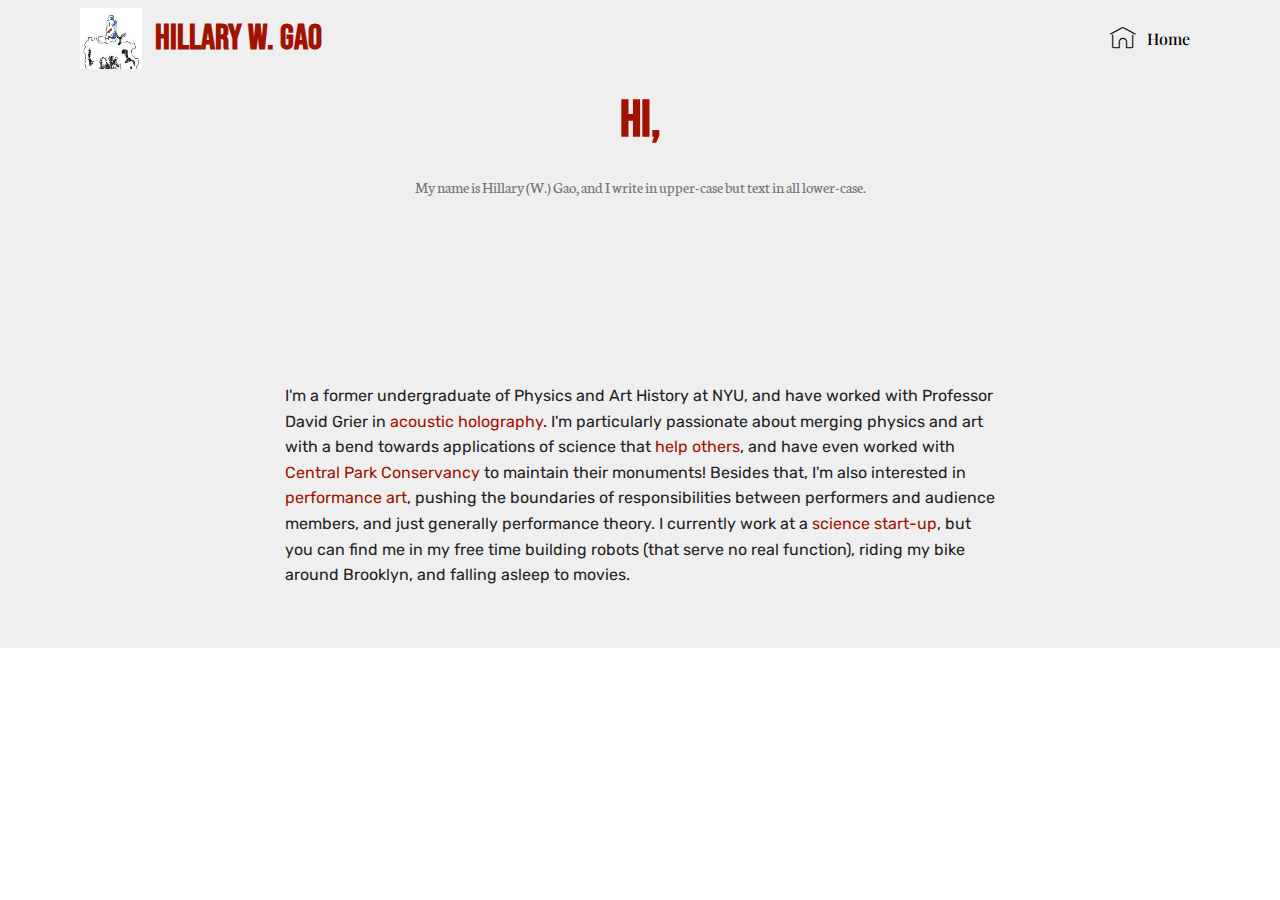
==== commit e3eb8b63: "create github pages" ====
--- a/AboutHillaryWGao.html
+++ b/AboutHillaryWGao.html
@@ -59,7 +59,7 @@
     </nav>
 </section>
 
-<section class="engine"><a href="https://mobirise.info/b">how to create your own website</a></section><section class="header1 cid-s7AnDSjuWw" id="header16-1t">
+<section class="engine"><a href="https://mobirise.info/c">free website builder</a></section><section class="header1 cid-s7AnDSjuWw" id="header16-1t">
 
     
 
--- a/assets/mobirise/css/mbr-additional.css
+++ b/assets/mobirise/css/mbr-additional.css
@@ -1273,6 +1273,18 @@
 .cid-qTkzRZLJNu .dropdown-item:hover {
   color: #149dcc !important;
 }
+.cid-s7Ar1xe1T1 {
+  padding-top: 60px;
+  padding-bottom: 60px;
+  background-color: #efefef;
+}
+.cid-s7Ar1xe1T1 .mbr-text,
+.cid-s7Ar1xe1T1 blockquote {
+  color: #767676;
+}
+.cid-s7Ar1xe1T1 .mbr-text {
+  color: #232323;
+}
 .cid-rWTWTL4tV6 {
   padding-top: 105px;
   padding-bottom: 75px;
@@ -1293,7 +1305,7 @@
 .cid-rWTWTL4tV6 .card-title,
 .cid-rWTWTL4tV6 .card-img {
   text-align: center;
-  color: #1b5f6b;
+  color: #465052;
 }
 .cid-qTkzRZLJNu .navbar {
   padding: .5rem 0;
@@ -1693,7 +1705,7 @@
   color: #767676;
 }
 .cid-s7AnDSjuWw H1 {
-  color: #48afa0;
+  color: #a11200;
 }
 .cid-s7AnAhJPip {
   padding-top: 60px;
@@ -4821,3 +4833,425 @@
 .cid-s7id17jNL3 blockquote {
   color: #767676;
 }
+.cid-qTkzRZLJNu .navbar {
+  padding: .5rem 0;
+  background: #efefef;
+  transition: none;
+  min-height: 77px;
+}
+.cid-qTkzRZLJNu .navbar-dropdown.bg-color.transparent.opened {
+  background: #efefef;
+}
+.cid-qTkzRZLJNu a {
+  font-style: normal;
+}
+.cid-qTkzRZLJNu .nav-item span {
+  padding-right: 0.4em;
+  line-height: 0.5em;
+  vertical-align: text-bottom;
+  position: relative;
+  text-decoration: none;
+}
+.cid-qTkzRZLJNu .nav-item a {
+  display: flex;
+  align-items: center;
+  justify-content: center;
+  padding: 0.7rem 0 !important;
+  margin: 0rem .65rem !important;
+}
+.cid-qTkzRZLJNu .nav-item:focus,
+.cid-qTkzRZLJNu .nav-link:focus {
+  outline: none;
+}
+.cid-qTkzRZLJNu .btn {
+  padding: 0.4rem 1.5rem;
+  display: inline-flex;
+  align-items: center;
+}
+.cid-qTkzRZLJNu .btn .mbr-iconfont {
+  font-size: 1.6rem;
+}
+.cid-qTkzRZLJNu .menu-logo {
+  margin-right: auto;
+}
+.cid-qTkzRZLJNu .menu-logo .navbar-brand {
+  display: flex;
+  margin-left: 5rem;
+  padding: 0;
+  transition: padding .2s;
+  min-height: 3.8rem;
+  align-items: center;
+}
+.cid-qTkzRZLJNu .menu-logo .navbar-brand .navbar-caption-wrap {
+  display: -webkit-flex;
+  -webkit-align-items: center;
+  align-items: center;
+  word-break: break-word;
+  min-width: 7rem;
+  margin: .3rem 0;
+}
+.cid-qTkzRZLJNu .menu-logo .navbar-brand .navbar-caption-wrap .navbar-caption {
+  line-height: 1.2rem !important;
+  padding-right: 2rem;
+}
+.cid-qTkzRZLJNu .menu-logo .navbar-brand .navbar-logo {
+  font-size: 4rem;
+  transition: font-size 0.25s;
+}
+.cid-qTkzRZLJNu .menu-logo .navbar-brand .navbar-logo img {
+  display: flex;
+}
+.cid-qTkzRZLJNu .menu-logo .navbar-brand .navbar-logo .mbr-iconfont {
+  transition: font-size 0.25s;
+}
+.cid-qTkzRZLJNu .navbar-toggleable-sm .navbar-collapse {
+  justify-content: flex-end;
+  -webkit-justify-content: flex-end;
+  padding-right: 5rem;
+  width: auto;
+}
+.cid-qTkzRZLJNu .navbar-toggleable-sm .navbar-collapse .navbar-nav {
+  flex-wrap: wrap;
+  -webkit-flex-wrap: wrap;
+  padding-left: 0;
+}
+.cid-qTkzRZLJNu .navbar-toggleable-sm .navbar-collapse .navbar-nav .nav-item {
+  -webkit-align-self: center;
+  align-self: center;
+}
+.cid-qTkzRZLJNu .navbar-toggleable-sm .navbar-collapse .navbar-buttons {
+  padding-left: 0;
+  padding-bottom: 0;
+}
+.cid-qTkzRZLJNu .dropdown .dropdown-menu {
+  background: #efefef;
+  display: none;
+  position: absolute;
+  min-width: 5rem;
+  padding-top: 1.4rem;
+  padding-bottom: 1.4rem;
+  text-align: left;
+}
+.cid-qTkzRZLJNu .dropdown .dropdown-menu .dropdown-item {
+  width: auto;
+  padding: 0.235em 1.5385em 0.235em 1.5385em !important;
+}
+.cid-qTkzRZLJNu .dropdown .dropdown-menu .dropdown-item::after {
+  right: 0.5rem;
+}
+.cid-qTkzRZLJNu .dropdown .dropdown-menu .dropdown-submenu {
+  margin: 0;
+}
+.cid-qTkzRZLJNu .dropdown.open > .dropdown-menu {
+  display: block;
+}
+.cid-qTkzRZLJNu .navbar-toggleable-sm.opened:after {
+  position: absolute;
+  width: 100vw;
+  height: 100vh;
+  content: '';
+  background-color: rgba(0, 0, 0, 0.1);
+  left: 0;
+  bottom: 0;
+  transform: translateY(100%);
+  -webkit-transform: translateY(100%);
+  z-index: 1000;
+}
+.cid-qTkzRZLJNu .navbar.navbar-short {
+  min-height: 60px;
+  transition: all .2s;
+}
+.cid-qTkzRZLJNu .navbar.navbar-short .navbar-toggler-right {
+  top: 20px;
+}
+.cid-qTkzRZLJNu .navbar.navbar-short .navbar-logo a {
+  font-size: 2.5rem !important;
+  line-height: 2.5rem;
+  transition: font-size 0.25s;
+}
+.cid-qTkzRZLJNu .navbar.navbar-short .navbar-logo a .mbr-iconfont {
+  font-size: 2.5rem !important;
+}
+.cid-qTkzRZLJNu .navbar.navbar-short .navbar-logo a img {
+  height: 3rem !important;
+}
+.cid-qTkzRZLJNu .navbar.navbar-short .navbar-brand {
+  min-height: 3rem;
+}
+.cid-qTkzRZLJNu button.navbar-toggler {
+  width: 31px;
+  height: 18px;
+  cursor: pointer;
+  transition: all .2s;
+  top: 1.5rem;
+  right: 1rem;
+}
+.cid-qTkzRZLJNu button.navbar-toggler:focus {
+  outline: none;
+}
+.cid-qTkzRZLJNu button.navbar-toggler .hamburger span {
+  position: absolute;
+  right: 0;
+  width: 30px;
+  height: 2px;
+  border-right: 5px;
+  background-color: #ffffff;
+}
+.cid-qTkzRZLJNu button.navbar-toggler .hamburger span:nth-child(1) {
+  top: 0;
+  transition: all .2s;
+}
+.cid-qTkzRZLJNu button.navbar-toggler .hamburger span:nth-child(2) {
+  top: 8px;
+  transition: all .15s;
+}
+.cid-qTkzRZLJNu button.navbar-toggler .hamburger span:nth-child(3) {
+  top: 8px;
+  transition: all .15s;
+}
+.cid-qTkzRZLJNu button.navbar-toggler .hamburger span:nth-child(4) {
+  top: 16px;
+  transition: all .2s;
+}
+.cid-qTkzRZLJNu nav.opened .hamburger span:nth-child(1) {
+  top: 8px;
+  width: 0;
+  opacity: 0;
+  right: 50%;
+  transition: all .2s;
+}
+.cid-qTkzRZLJNu nav.opened .hamburger span:nth-child(2) {
+  -webkit-transform: rotate(45deg);
+  transform: rotate(45deg);
+  transition: all .25s;
+}
+.cid-qTkzRZLJNu nav.opened .hamburger span:nth-child(3) {
+  -webkit-transform: rotate(-45deg);
+  transform: rotate(-45deg);
+  transition: all .25s;
+}
+.cid-qTkzRZLJNu nav.opened .hamburger span:nth-child(4) {
+  top: 8px;
+  width: 0;
+  opacity: 0;
+  right: 50%;
+  transition: all .2s;
+}
+.cid-qTkzRZLJNu .collapsed.navbar-expand {
+  flex-direction: column;
+}
+.cid-qTkzRZLJNu .collapsed .btn {
+  display: flex;
+}
+.cid-qTkzRZLJNu .collapsed .navbar-collapse {
+  display: none !important;
+  padding-right: 0 !important;
+}
+.cid-qTkzRZLJNu .collapsed .navbar-collapse.collapsing,
+.cid-qTkzRZLJNu .collapsed .navbar-collapse.show {
+  display: block !important;
+}
+.cid-qTkzRZLJNu .collapsed .navbar-collapse.collapsing .navbar-nav,
+.cid-qTkzRZLJNu .collapsed .navbar-collapse.show .navbar-nav {
+  display: block;
+  text-align: center;
+}
+.cid-qTkzRZLJNu .collapsed .navbar-collapse.collapsing .navbar-nav .nav-item,
+.cid-qTkzRZLJNu .collapsed .navbar-collapse.show .navbar-nav .nav-item {
+  clear: both;
+}
+.cid-qTkzRZLJNu .collapsed .navbar-collapse.collapsing .navbar-nav .nav-item:last-child,
+.cid-qTkzRZLJNu .collapsed .navbar-collapse.show .navbar-nav .nav-item:last-child {
+  margin-bottom: 1rem;
+}
+.cid-qTkzRZLJNu .collapsed .navbar-collapse.collapsing .navbar-buttons,
+.cid-qTkzRZLJNu .collapsed .navbar-collapse.show .navbar-buttons {
+  text-align: center;
+}
+.cid-qTkzRZLJNu .collapsed .navbar-collapse.collapsing .navbar-buttons:last-child,
+.cid-qTkzRZLJNu .collapsed .navbar-collapse.show .navbar-buttons:last-child {
+  margin-bottom: 1rem;
+}
+.cid-qTkzRZLJNu .collapsed button.navbar-toggler {
+  display: block;
+}
+.cid-qTkzRZLJNu .collapsed .navbar-brand {
+  margin-left: 1rem !important;
+}
+.cid-qTkzRZLJNu .collapsed .navbar-toggleable-sm {
+  flex-direction: column;
+  -webkit-flex-direction: column;
+}
+.cid-qTkzRZLJNu .collapsed .dropdown .dropdown-menu {
+  width: 100%;
+  text-align: center;
+  position: relative;
+  opacity: 0;
+  display: block;
+  height: 0;
+  visibility: hidden;
+  padding: 0;
+  transition-duration: .5s;
+  transition-property: opacity,padding,height;
+}
+.cid-qTkzRZLJNu .collapsed .dropdown.open > .dropdown-menu {
+  position: relative;
+  opacity: 1;
+  height: auto;
+  padding: 1.4rem 0;
+  visibility: visible;
+}
+.cid-qTkzRZLJNu .collapsed .dropdown .dropdown-submenu {
+  left: 0;
+  text-align: center;
+  width: 100%;
+}
+.cid-qTkzRZLJNu .collapsed .dropdown .dropdown-toggle[data-toggle="dropdown-submenu"]::after {
+  margin-top: 0;
+  position: inherit;
+  right: 0;
+  top: 50%;
+  display: inline-block;
+  width: 0;
+  height: 0;
+  margin-left: .3em;
+  vertical-align: middle;
+  content: "";
+  border-top: .30em solid;
+  border-right: .30em solid transparent;
+  border-left: .30em solid transparent;
+}
+@media (max-width: 991px) {
+  .cid-qTkzRZLJNu .navbar-expand {
+    flex-direction: column;
+  }
+  .cid-qTkzRZLJNu img {
+    height: 3.8rem !important;
+  }
+  .cid-qTkzRZLJNu .btn {
+    display: flex;
+  }
+  .cid-qTkzRZLJNu button.navbar-toggler {
+    display: block;
+  }
+  .cid-qTkzRZLJNu .navbar-brand {
+    margin-left: 1rem !important;
+  }
+  .cid-qTkzRZLJNu .navbar-toggleable-sm {
+    flex-direction: column;
+    -webkit-flex-direction: column;
+  }
+  .cid-qTkzRZLJNu .navbar-collapse {
+    display: none !important;
+    padding-right: 0 !important;
+  }
+  .cid-qTkzRZLJNu .navbar-collapse.collapsing,
+  .cid-qTkzRZLJNu .navbar-collapse.show {
+    display: block !important;
+  }
+  .cid-qTkzRZLJNu .navbar-collapse.collapsing .navbar-nav,
+  .cid-qTkzRZLJNu .navbar-collapse.show .navbar-nav {
+    display: block;
+    text-align: center;
+  }
+  .cid-qTkzRZLJNu .navbar-collapse.collapsing .navbar-nav .nav-item,
+  .cid-qTkzRZLJNu .navbar-collapse.show .navbar-nav .nav-item {
+    clear: both;
+  }
+  .cid-qTkzRZLJNu .navbar-collapse.collapsing .navbar-nav .nav-item:last-child,
+  .cid-qTkzRZLJNu .navbar-collapse.show .navbar-nav .nav-item:last-child {
+    margin-bottom: 1rem;
+  }
+  .cid-qTkzRZLJNu .navbar-collapse.collapsing .navbar-buttons,
+  .cid-qTkzRZLJNu .navbar-collapse.show .navbar-buttons {
+    text-align: center;
+  }
+  .cid-qTkzRZLJNu .navbar-collapse.collapsing .navbar-buttons:last-child,
+  .cid-qTkzRZLJNu .navbar-collapse.show .navbar-buttons:last-child {
+    margin-bottom: 1rem;
+  }
+  .cid-qTkzRZLJNu .dropdown .dropdown-menu {
+    width: 100%;
+    text-align: center;
+    position: relative;
+    opacity: 0;
+    display: block;
+    height: 0;
+    visibility: hidden;
+    padding: 0;
+    transition-duration: .5s;
+    transition-property: opacity,padding,height;
+  }
+  .cid-qTkzRZLJNu .dropdown.open > .dropdown-menu {
+    position: relative;
+    opacity: 1;
+    height: auto;
+    padding: 1.4rem 0;
+    visibility: visible;
+  }
+  .cid-qTkzRZLJNu .dropdown .dropdown-submenu {
+    left: 0;
+    text-align: center;
+    width: 100%;
+  }
+  .cid-qTkzRZLJNu .dropdown .dropdown-toggle[data-toggle="dropdown-submenu"]::after {
+    margin-top: 0;
+    position: inherit;
+    right: 0;
+    top: 50%;
+    display: inline-block;
+    width: 0;
+    height: 0;
+    margin-left: .3em;
+    vertical-align: middle;
+    content: "";
+    border-top: .30em solid;
+    border-right: .30em solid transparent;
+    border-left: .30em solid transparent;
+  }
+}
+@media (min-width: 767px) {
+  .cid-qTkzRZLJNu .menu-logo {
+    flex-shrink: 0;
+  }
+}
+.cid-qTkzRZLJNu .navbar-collapse {
+  flex-basis: auto;
+}
+.cid-qTkzRZLJNu .nav-link:hover,
+.cid-qTkzRZLJNu .dropdown-item:hover {
+  color: #149dcc !important;
+}
+.cid-s7E6AzDdPX {
+  padding-top: 90px;
+  padding-bottom: 90px;
+  background-color: #efefef;
+}
+.cid-s7E6AzDdPX P {
+  color: #767676;
+}
+.cid-s7E6AzDdPX H1 {
+  color: #a11200;
+}
+.cid-s7E6AzDdPX .mbr-text,
+.cid-s7E6AzDdPX .mbr-section-btn {
+  color: #232323;
+}
+.cid-s7E7EKkjZ2 {
+  padding-top: 60px;
+  padding-bottom: 60px;
+  background-color: #efefef;
+}
+@media (min-width: 992px) {
+  .cid-s7E7EKkjZ2 .mbr-figure {
+    padding-right: 4rem;
+  }
+}
+@media (max-width: 991px) {
+  .cid-s7E7EKkjZ2 .mbr-figure {
+    padding-bottom: 1rem;
+  }
+}
+.cid-s7E7EKkjZ2 .mbr-text {
+  color: #232323;
+}
--- a/assets/mobirise/css/mbr-additional.css
+++ b/assets/mobirise/css/mbr-additional.css
@@ -1273,6 +1273,18 @@
 .cid-qTkzRZLJNu .dropdown-item:hover {
   color: #149dcc !important;
 }
+.cid-s7Ar1xe1T1 {
+  padding-top: 60px;
+  padding-bottom: 60px;
+  background-color: #efefef;
+}
+.cid-s7Ar1xe1T1 .mbr-text,
+.cid-s7Ar1xe1T1 blockquote {
+  color: #767676;
+}
+.cid-s7Ar1xe1T1 .mbr-text {
+  color: #232323;
+}
 .cid-rWTWTL4tV6 {
   padding-top: 105px;
   padding-bottom: 75px;
@@ -1293,7 +1305,7 @@
 .cid-rWTWTL4tV6 .card-title,
 .cid-rWTWTL4tV6 .card-img {
   text-align: center;
-  color: #1b5f6b;
+  color: #465052;
 }
 .cid-qTkzRZLJNu .navbar {
   padding: .5rem 0;
@@ -1693,7 +1705,7 @@
   color: #767676;
 }
 .cid-s7AnDSjuWw H1 {
-  color: #48afa0;
+  color: #a11200;
 }
 .cid-s7AnAhJPip {
   padding-top: 60px;
@@ -4821,3 +4833,425 @@
 .cid-s7id17jNL3 blockquote {
   color: #767676;
 }
+.cid-qTkzRZLJNu .navbar {
+  padding: .5rem 0;
+  background: #efefef;
+  transition: none;
+  min-height: 77px;
+}
+.cid-qTkzRZLJNu .navbar-dropdown.bg-color.transparent.opened {
+  background: #efefef;
+}
+.cid-qTkzRZLJNu a {
+  font-style: normal;
+}
+.cid-qTkzRZLJNu .nav-item span {
+  padding-right: 0.4em;
+  line-height: 0.5em;
+  vertical-align: text-bottom;
+  position: relative;
+  text-decoration: none;
+}
+.cid-qTkzRZLJNu .nav-item a {
+  display: flex;
+  align-items: center;
+  justify-content: center;
+  padding: 0.7rem 0 !important;
+  margin: 0rem .65rem !important;
+}
+.cid-qTkzRZLJNu .nav-item:focus,
+.cid-qTkzRZLJNu .nav-link:focus {
+  outline: none;
+}
+.cid-qTkzRZLJNu .btn {
+  padding: 0.4rem 1.5rem;
+  display: inline-flex;
+  align-items: center;
+}
+.cid-qTkzRZLJNu .btn .mbr-iconfont {
+  font-size: 1.6rem;
+}
+.cid-qTkzRZLJNu .menu-logo {
+  margin-right: auto;
+}
+.cid-qTkzRZLJNu .menu-logo .navbar-brand {
+  display: flex;
+  margin-left: 5rem;
+  padding: 0;
+  transition: padding .2s;
+  min-height: 3.8rem;
+  align-items: center;
+}
+.cid-qTkzRZLJNu .menu-logo .navbar-brand .navbar-caption-wrap {
+  display: -webkit-flex;
+  -webkit-align-items: center;
+  align-items: center;
+  word-break: break-word;
+  min-width: 7rem;
+  margin: .3rem 0;
+}
+.cid-qTkzRZLJNu .menu-logo .navbar-brand .navbar-caption-wrap .navbar-caption {
+  line-height: 1.2rem !important;
+  padding-right: 2rem;
+}
+.cid-qTkzRZLJNu .menu-logo .navbar-brand .navbar-logo {
+  font-size: 4rem;
+  transition: font-size 0.25s;
+}
+.cid-qTkzRZLJNu .menu-logo .navbar-brand .navbar-logo img {
+  display: flex;
+}
+.cid-qTkzRZLJNu .menu-logo .navbar-brand .navbar-logo .mbr-iconfont {
+  transition: font-size 0.25s;
+}
+.cid-qTkzRZLJNu .navbar-toggleable-sm .navbar-collapse {
+  justify-content: flex-end;
+  -webkit-justify-content: flex-end;
+  padding-right: 5rem;
+  width: auto;
+}
+.cid-qTkzRZLJNu .navbar-toggleable-sm .navbar-collapse .navbar-nav {
+  flex-wrap: wrap;
+  -webkit-flex-wrap: wrap;
+  padding-left: 0;
+}
+.cid-qTkzRZLJNu .navbar-toggleable-sm .navbar-collapse .navbar-nav .nav-item {
+  -webkit-align-self: center;
+  align-self: center;
+}
+.cid-qTkzRZLJNu .navbar-toggleable-sm .navbar-collapse .navbar-buttons {
+  padding-left: 0;
+  padding-bottom: 0;
+}
+.cid-qTkzRZLJNu .dropdown .dropdown-menu {
+  background: #efefef;
+  display: none;
+  position: absolute;
+  min-width: 5rem;
+  padding-top: 1.4rem;
+  padding-bottom: 1.4rem;
+  text-align: left;
+}
+.cid-qTkzRZLJNu .dropdown .dropdown-menu .dropdown-item {
+  width: auto;
+  padding: 0.235em 1.5385em 0.235em 1.5385em !important;
+}
+.cid-qTkzRZLJNu .dropdown .dropdown-menu .dropdown-item::after {
+  right: 0.5rem;
+}
+.cid-qTkzRZLJNu .dropdown .dropdown-menu .dropdown-submenu {
+  margin: 0;
+}
+.cid-qTkzRZLJNu .dropdown.open > .dropdown-menu {
+  display: block;
+}
+.cid-qTkzRZLJNu .navbar-toggleable-sm.opened:after {
+  position: absolute;
+  width: 100vw;
+  height: 100vh;
+  content: '';
+  background-color: rgba(0, 0, 0, 0.1);
+  left: 0;
+  bottom: 0;
+  transform: translateY(100%);
+  -webkit-transform: translateY(100%);
+  z-index: 1000;
+}
+.cid-qTkzRZLJNu .navbar.navbar-short {
+  min-height: 60px;
+  transition: all .2s;
+}
+.cid-qTkzRZLJNu .navbar.navbar-short .navbar-toggler-right {
+  top: 20px;
+}
+.cid-qTkzRZLJNu .navbar.navbar-short .navbar-logo a {
+  font-size: 2.5rem !important;
+  line-height: 2.5rem;
+  transition: font-size 0.25s;
+}
+.cid-qTkzRZLJNu .navbar.navbar-short .navbar-logo a .mbr-iconfont {
+  font-size: 2.5rem !important;
+}
+.cid-qTkzRZLJNu .navbar.navbar-short .navbar-logo a img {
+  height: 3rem !important;
+}
+.cid-qTkzRZLJNu .navbar.navbar-short .navbar-brand {
+  min-height: 3rem;
+}
+.cid-qTkzRZLJNu button.navbar-toggler {
+  width: 31px;
+  height: 18px;
+  cursor: pointer;
+  transition: all .2s;
+  top: 1.5rem;
+  right: 1rem;
+}
+.cid-qTkzRZLJNu button.navbar-toggler:focus {
+  outline: none;
+}
+.cid-qTkzRZLJNu button.navbar-toggler .hamburger span {
+  position: absolute;
+  right: 0;
+  width: 30px;
+  height: 2px;
+  border-right: 5px;
+  background-color: #ffffff;
+}
+.cid-qTkzRZLJNu button.navbar-toggler .hamburger span:nth-child(1) {
+  top: 0;
+  transition: all .2s;
+}
+.cid-qTkzRZLJNu button.navbar-toggler .hamburger span:nth-child(2) {
+  top: 8px;
+  transition: all .15s;
+}
+.cid-qTkzRZLJNu button.navbar-toggler .hamburger span:nth-child(3) {
+  top: 8px;
+  transition: all .15s;
+}
+.cid-qTkzRZLJNu button.navbar-toggler .hamburger span:nth-child(4) {
+  top: 16px;
+  transition: all .2s;
+}
+.cid-qTkzRZLJNu nav.opened .hamburger span:nth-child(1) {
+  top: 8px;
+  width: 0;
+  opacity: 0;
+  right: 50%;
+  transition: all .2s;
+}
+.cid-qTkzRZLJNu nav.opened .hamburger span:nth-child(2) {
+  -webkit-transform: rotate(45deg);
+  transform: rotate(45deg);
+  transition: all .25s;
+}
+.cid-qTkzRZLJNu nav.opened .hamburger span:nth-child(3) {
+  -webkit-transform: rotate(-45deg);
+  transform: rotate(-45deg);
+  transition: all .25s;
+}
+.cid-qTkzRZLJNu nav.opened .hamburger span:nth-child(4) {
+  top: 8px;
+  width: 0;
+  opacity: 0;
+  right: 50%;
+  transition: all .2s;
+}
+.cid-qTkzRZLJNu .collapsed.navbar-expand {
+  flex-direction: column;
+}
+.cid-qTkzRZLJNu .collapsed .btn {
+  display: flex;
+}
+.cid-qTkzRZLJNu .collapsed .navbar-collapse {
+  display: none !important;
+  padding-right: 0 !important;
+}
+.cid-qTkzRZLJNu .collapsed .navbar-collapse.collapsing,
+.cid-qTkzRZLJNu .collapsed .navbar-collapse.show {
+  display: block !important;
+}
+.cid-qTkzRZLJNu .collapsed .navbar-collapse.collapsing .navbar-nav,
+.cid-qTkzRZLJNu .collapsed .navbar-collapse.show .navbar-nav {
+  display: block;
+  text-align: center;
+}
+.cid-qTkzRZLJNu .collapsed .navbar-collapse.collapsing .navbar-nav .nav-item,
+.cid-qTkzRZLJNu .collapsed .navbar-collapse.show .navbar-nav .nav-item {
+  clear: both;
+}
+.cid-qTkzRZLJNu .collapsed .navbar-collapse.collapsing .navbar-nav .nav-item:last-child,
+.cid-qTkzRZLJNu .collapsed .navbar-collapse.show .navbar-nav .nav-item:last-child {
+  margin-bottom: 1rem;
+}
+.cid-qTkzRZLJNu .collapsed .navbar-collapse.collapsing .navbar-buttons,
+.cid-qTkzRZLJNu .collapsed .navbar-collapse.show .navbar-buttons {
+  text-align: center;
+}
+.cid-qTkzRZLJNu .collapsed .navbar-collapse.collapsing .navbar-buttons:last-child,
+.cid-qTkzRZLJNu .collapsed .navbar-collapse.show .navbar-buttons:last-child {
+  margin-bottom: 1rem;
+}
+.cid-qTkzRZLJNu .collapsed button.navbar-toggler {
+  display: block;
+}
+.cid-qTkzRZLJNu .collapsed .navbar-brand {
+  margin-left: 1rem !important;
+}
+.cid-qTkzRZLJNu .collapsed .navbar-toggleable-sm {
+  flex-direction: column;
+  -webkit-flex-direction: column;
+}
+.cid-qTkzRZLJNu .collapsed .dropdown .dropdown-menu {
+  width: 100%;
+  text-align: center;
+  position: relative;
+  opacity: 0;
+  display: block;
+  height: 0;
+  visibility: hidden;
+  padding: 0;
+  transition-duration: .5s;
+  transition-property: opacity,padding,height;
+}
+.cid-qTkzRZLJNu .collapsed .dropdown.open > .dropdown-menu {
+  position: relative;
+  opacity: 1;
+  height: auto;
+  padding: 1.4rem 0;
+  visibility: visible;
+}
+.cid-qTkzRZLJNu .collapsed .dropdown .dropdown-submenu {
+  left: 0;
+  text-align: center;
+  width: 100%;
+}
+.cid-qTkzRZLJNu .collapsed .dropdown .dropdown-toggle[data-toggle="dropdown-submenu"]::after {
+  margin-top: 0;
+  position: inherit;
+  right: 0;
+  top: 50%;
+  display: inline-block;
+  width: 0;
+  height: 0;
+  margin-left: .3em;
+  vertical-align: middle;
+  content: "";
+  border-top: .30em solid;
+  border-right: .30em solid transparent;
+  border-left: .30em solid transparent;
+}
+@media (max-width: 991px) {
+  .cid-qTkzRZLJNu .navbar-expand {
+    flex-direction: column;
+  }
+  .cid-qTkzRZLJNu img {
+    height: 3.8rem !important;
+  }
+  .cid-qTkzRZLJNu .btn {
+    display: flex;
+  }
+  .cid-qTkzRZLJNu button.navbar-toggler {
+    display: block;
+  }
+  .cid-qTkzRZLJNu .navbar-brand {
+    margin-left: 1rem !important;
+  }
+  .cid-qTkzRZLJNu .navbar-toggleable-sm {
+    flex-direction: column;
+    -webkit-flex-direction: column;
+  }
+  .cid-qTkzRZLJNu .navbar-collapse {
+    display: none !important;
+    padding-right: 0 !important;
+  }
+  .cid-qTkzRZLJNu .navbar-collapse.collapsing,
+  .cid-qTkzRZLJNu .navbar-collapse.show {
+    display: block !important;
+  }
+  .cid-qTkzRZLJNu .navbar-collapse.collapsing .navbar-nav,
+  .cid-qTkzRZLJNu .navbar-collapse.show .navbar-nav {
+    display: block;
+    text-align: center;
+  }
+  .cid-qTkzRZLJNu .navbar-collapse.collapsing .navbar-nav .nav-item,
+  .cid-qTkzRZLJNu .navbar-collapse.show .navbar-nav .nav-item {
+    clear: both;
+  }
+  .cid-qTkzRZLJNu .navbar-collapse.collapsing .navbar-nav .nav-item:last-child,
+  .cid-qTkzRZLJNu .navbar-collapse.show .navbar-nav .nav-item:last-child {
+    margin-bottom: 1rem;
+  }
+  .cid-qTkzRZLJNu .navbar-collapse.collapsing .navbar-buttons,
+  .cid-qTkzRZLJNu .navbar-collapse.show .navbar-buttons {
+    text-align: center;
+  }
+  .cid-qTkzRZLJNu .navbar-collapse.collapsing .navbar-buttons:last-child,
+  .cid-qTkzRZLJNu .navbar-collapse.show .navbar-buttons:last-child {
+    margin-bottom: 1rem;
+  }
+  .cid-qTkzRZLJNu .dropdown .dropdown-menu {
+    width: 100%;
+    text-align: center;
+    position: relative;
+    opacity: 0;
+    display: block;
+    height: 0;
+    visibility: hidden;
+    padding: 0;
+    transition-duration: .5s;
+    transition-property: opacity,padding,height;
+  }
+  .cid-qTkzRZLJNu .dropdown.open > .dropdown-menu {
+    position: relative;
+    opacity: 1;
+    height: auto;
+    padding: 1.4rem 0;
+    visibility: visible;
+  }
+  .cid-qTkzRZLJNu .dropdown .dropdown-submenu {
+    left: 0;
+    text-align: center;
+    width: 100%;
+  }
+  .cid-qTkzRZLJNu .dropdown .dropdown-toggle[data-toggle="dropdown-submenu"]::after {
+    margin-top: 0;
+    position: inherit;
+    right: 0;
+    top: 50%;
+    display: inline-block;
+    width: 0;
+    height: 0;
+    margin-left: .3em;
+    vertical-align: middle;
+    content: "";
+    border-top: .30em solid;
+    border-right: .30em solid transparent;
+    border-left: .30em solid transparent;
+  }
+}
+@media (min-width: 767px) {
+  .cid-qTkzRZLJNu .menu-logo {
+    flex-shrink: 0;
+  }
+}
+.cid-qTkzRZLJNu .navbar-collapse {
+  flex-basis: auto;
+}
+.cid-qTkzRZLJNu .nav-link:hover,
+.cid-qTkzRZLJNu .dropdown-item:hover {
+  color: #149dcc !important;
+}
+.cid-s7E6AzDdPX {
+  padding-top: 90px;
+  padding-bottom: 90px;
+  background-color: #efefef;
+}
+.cid-s7E6AzDdPX P {
+  color: #767676;
+}
+.cid-s7E6AzDdPX H1 {
+  color: #a11200;
+}
+.cid-s7E6AzDdPX .mbr-text,
+.cid-s7E6AzDdPX .mbr-section-btn {
+  color: #232323;
+}
+.cid-s7E7EKkjZ2 {
+  padding-top: 60px;
+  padding-bottom: 60px;
+  background-color: #efefef;
+}
+@media (min-width: 992px) {
+  .cid-s7E7EKkjZ2 .mbr-figure {
+    padding-right: 4rem;
+  }
+}
+@media (max-width: 991px) {
+  .cid-s7E7EKkjZ2 .mbr-figure {
+    padding-bottom: 1rem;
+  }
+}
+.cid-s7E7EKkjZ2 .mbr-text {
+  color: #232323;
+}
